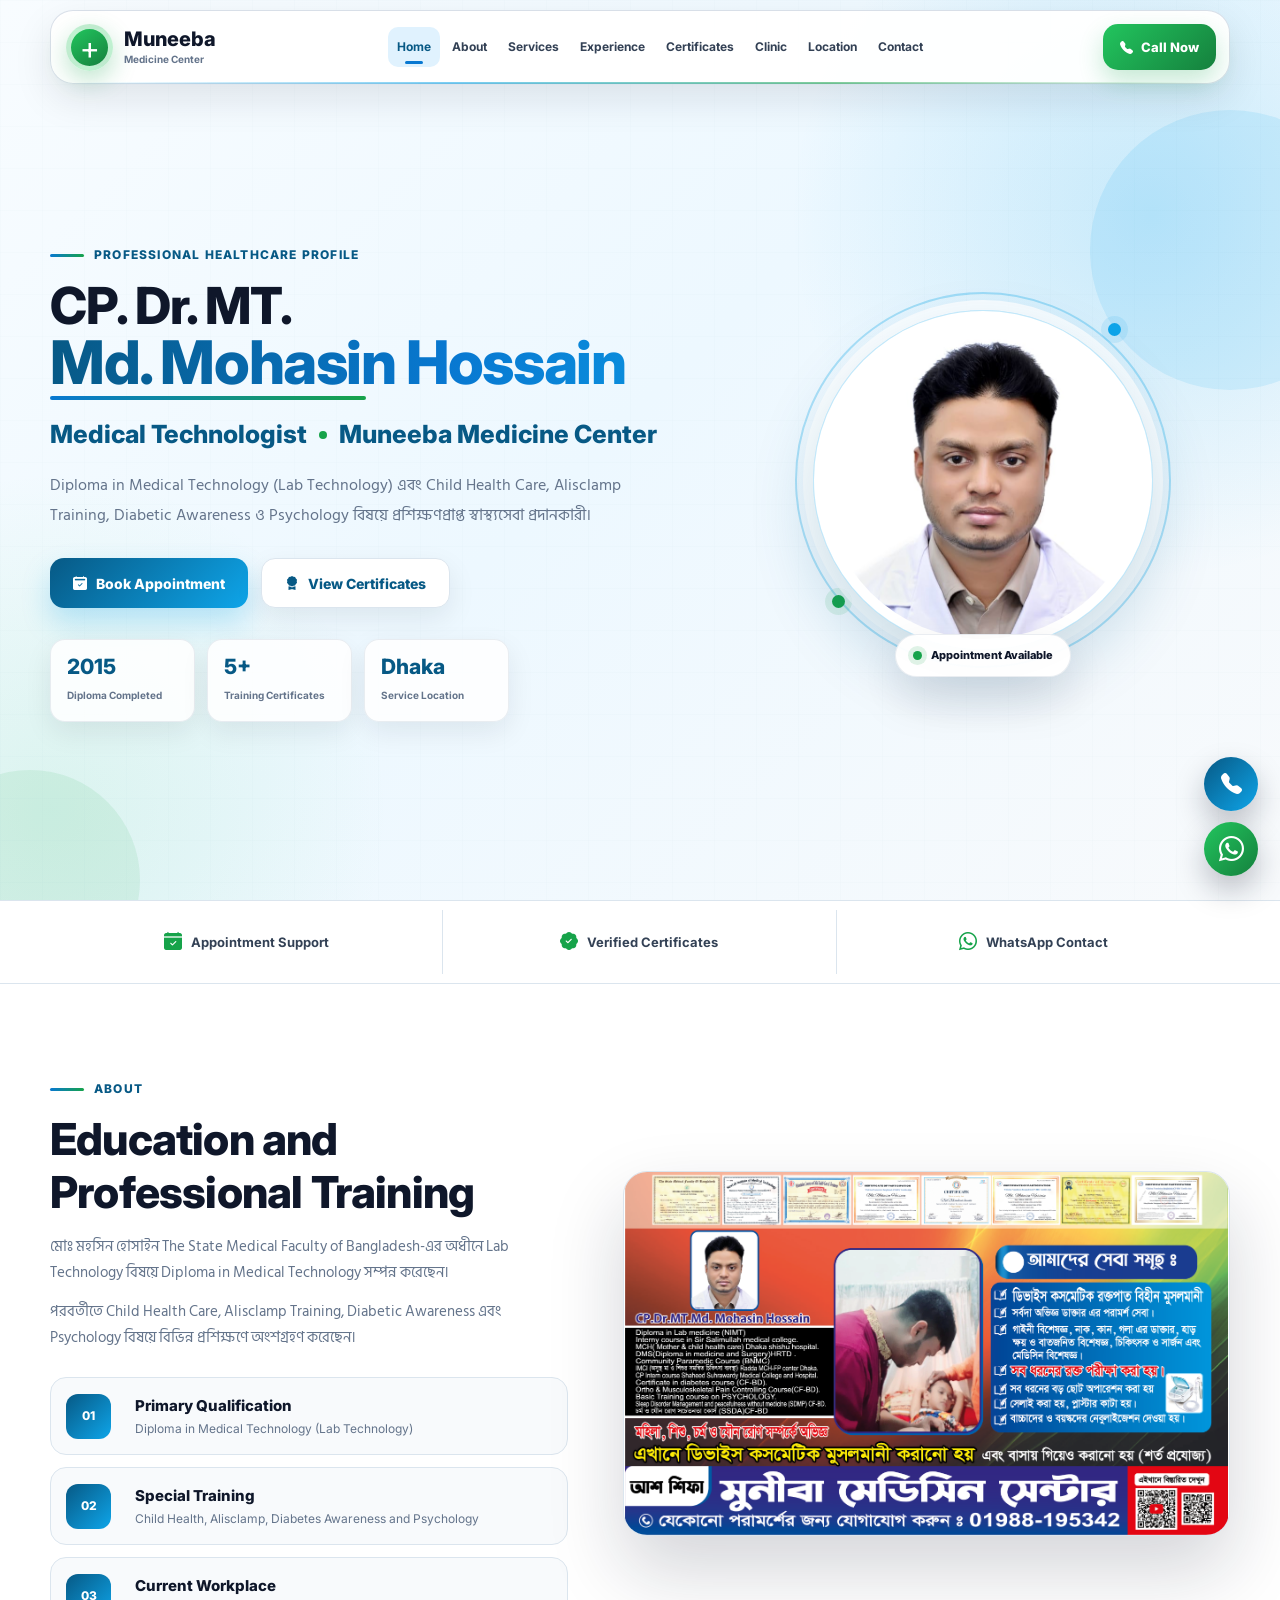
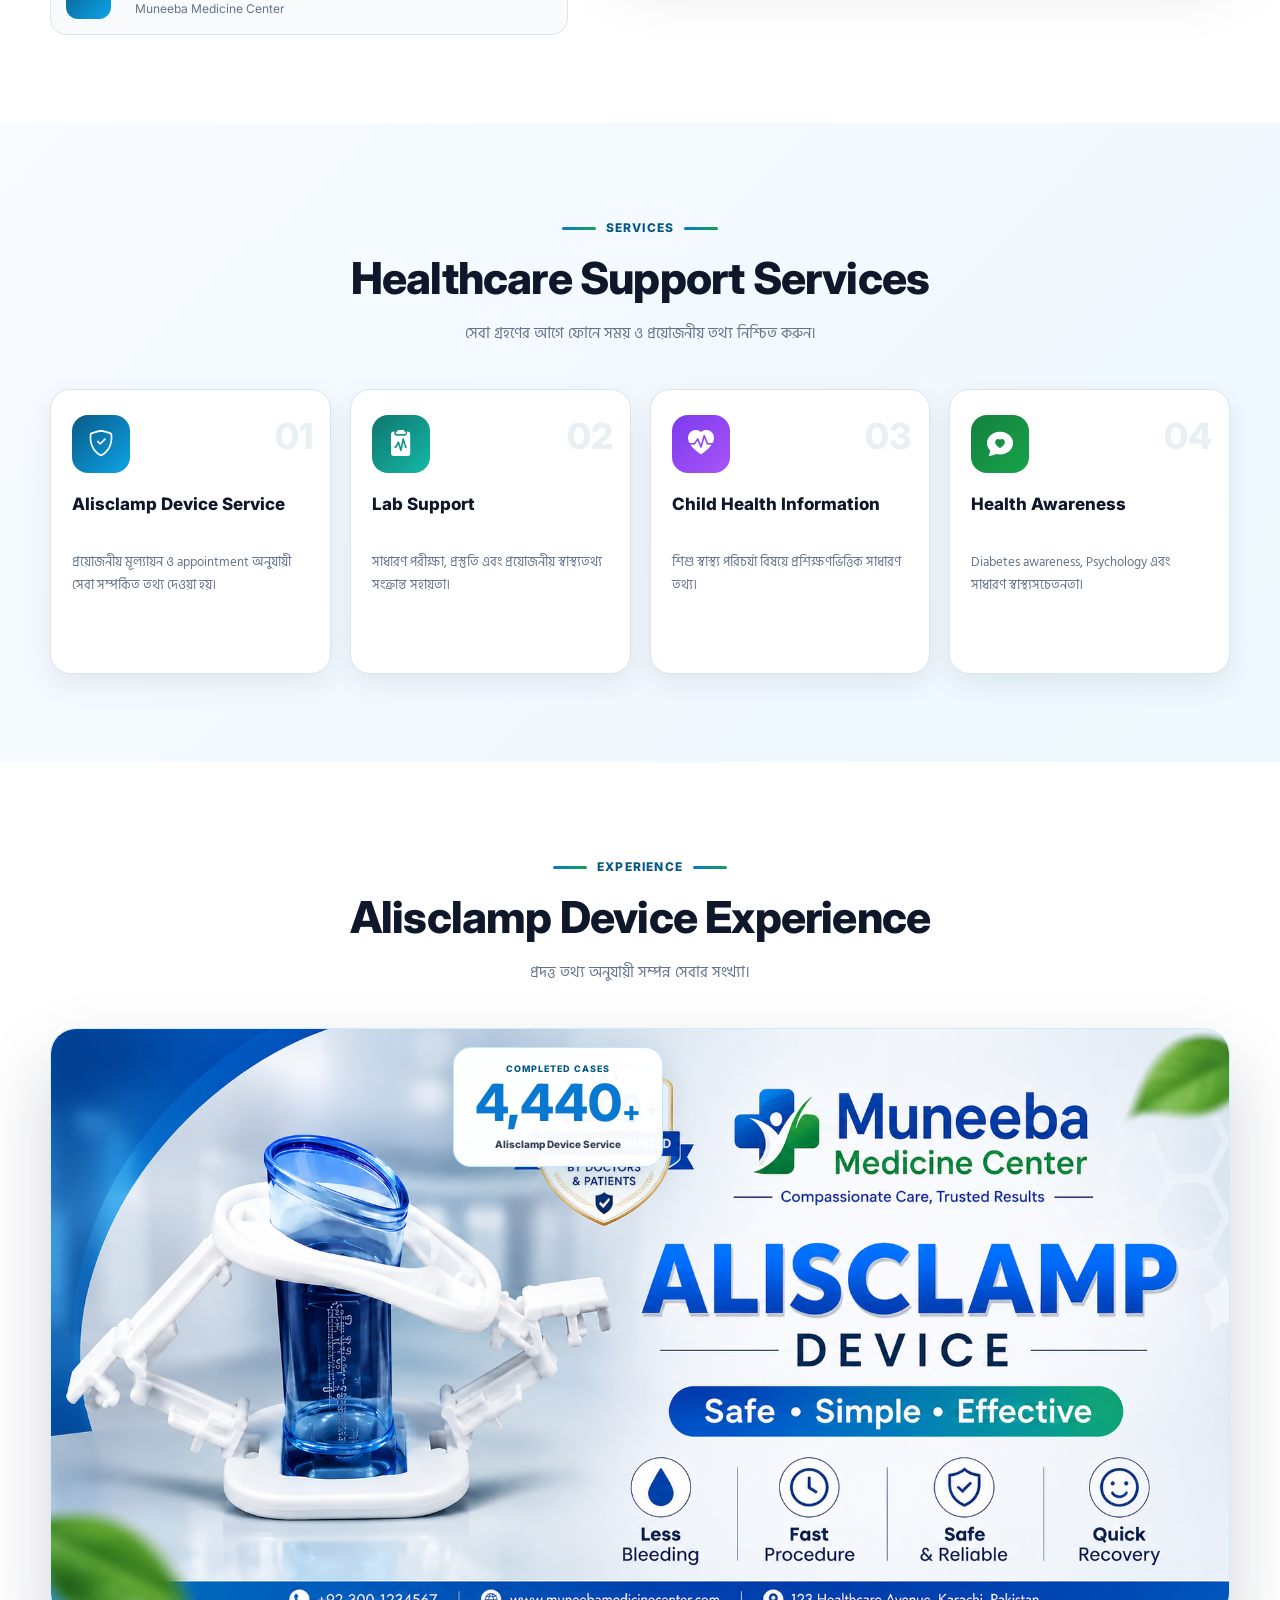
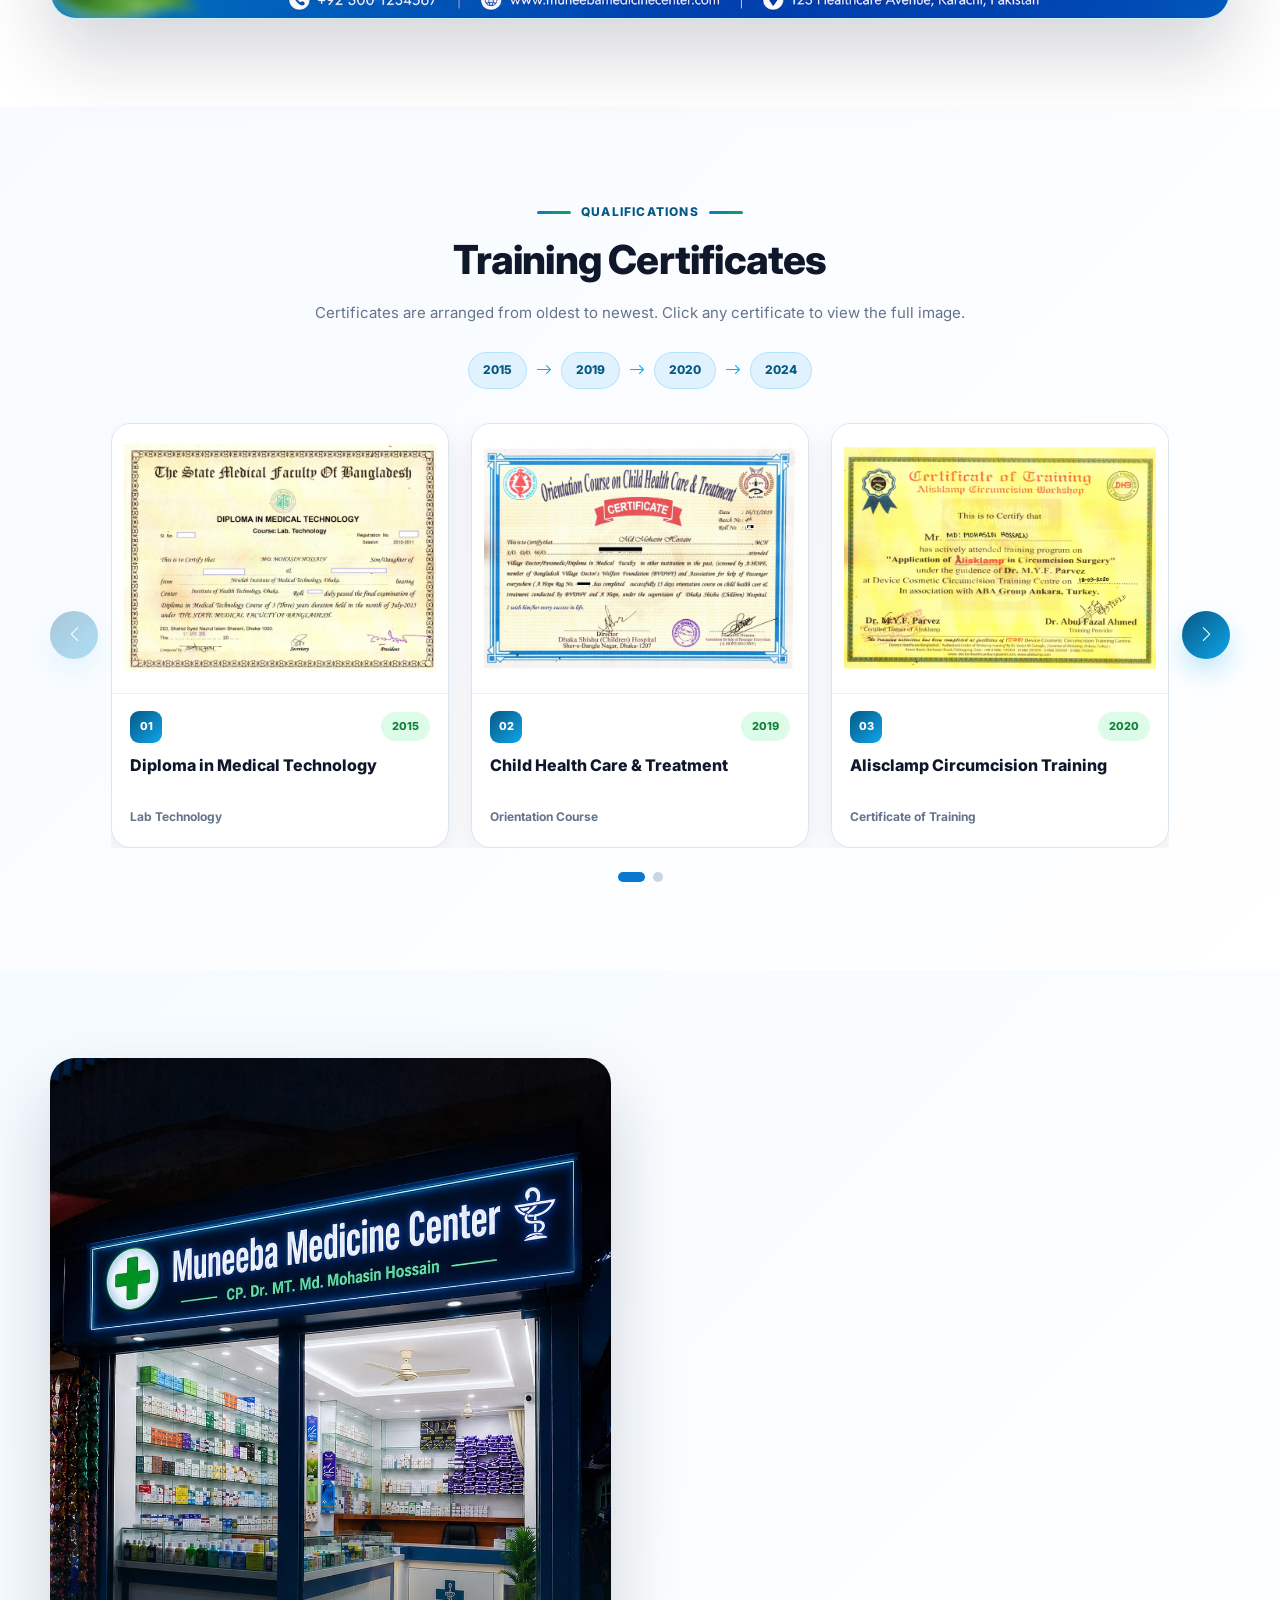
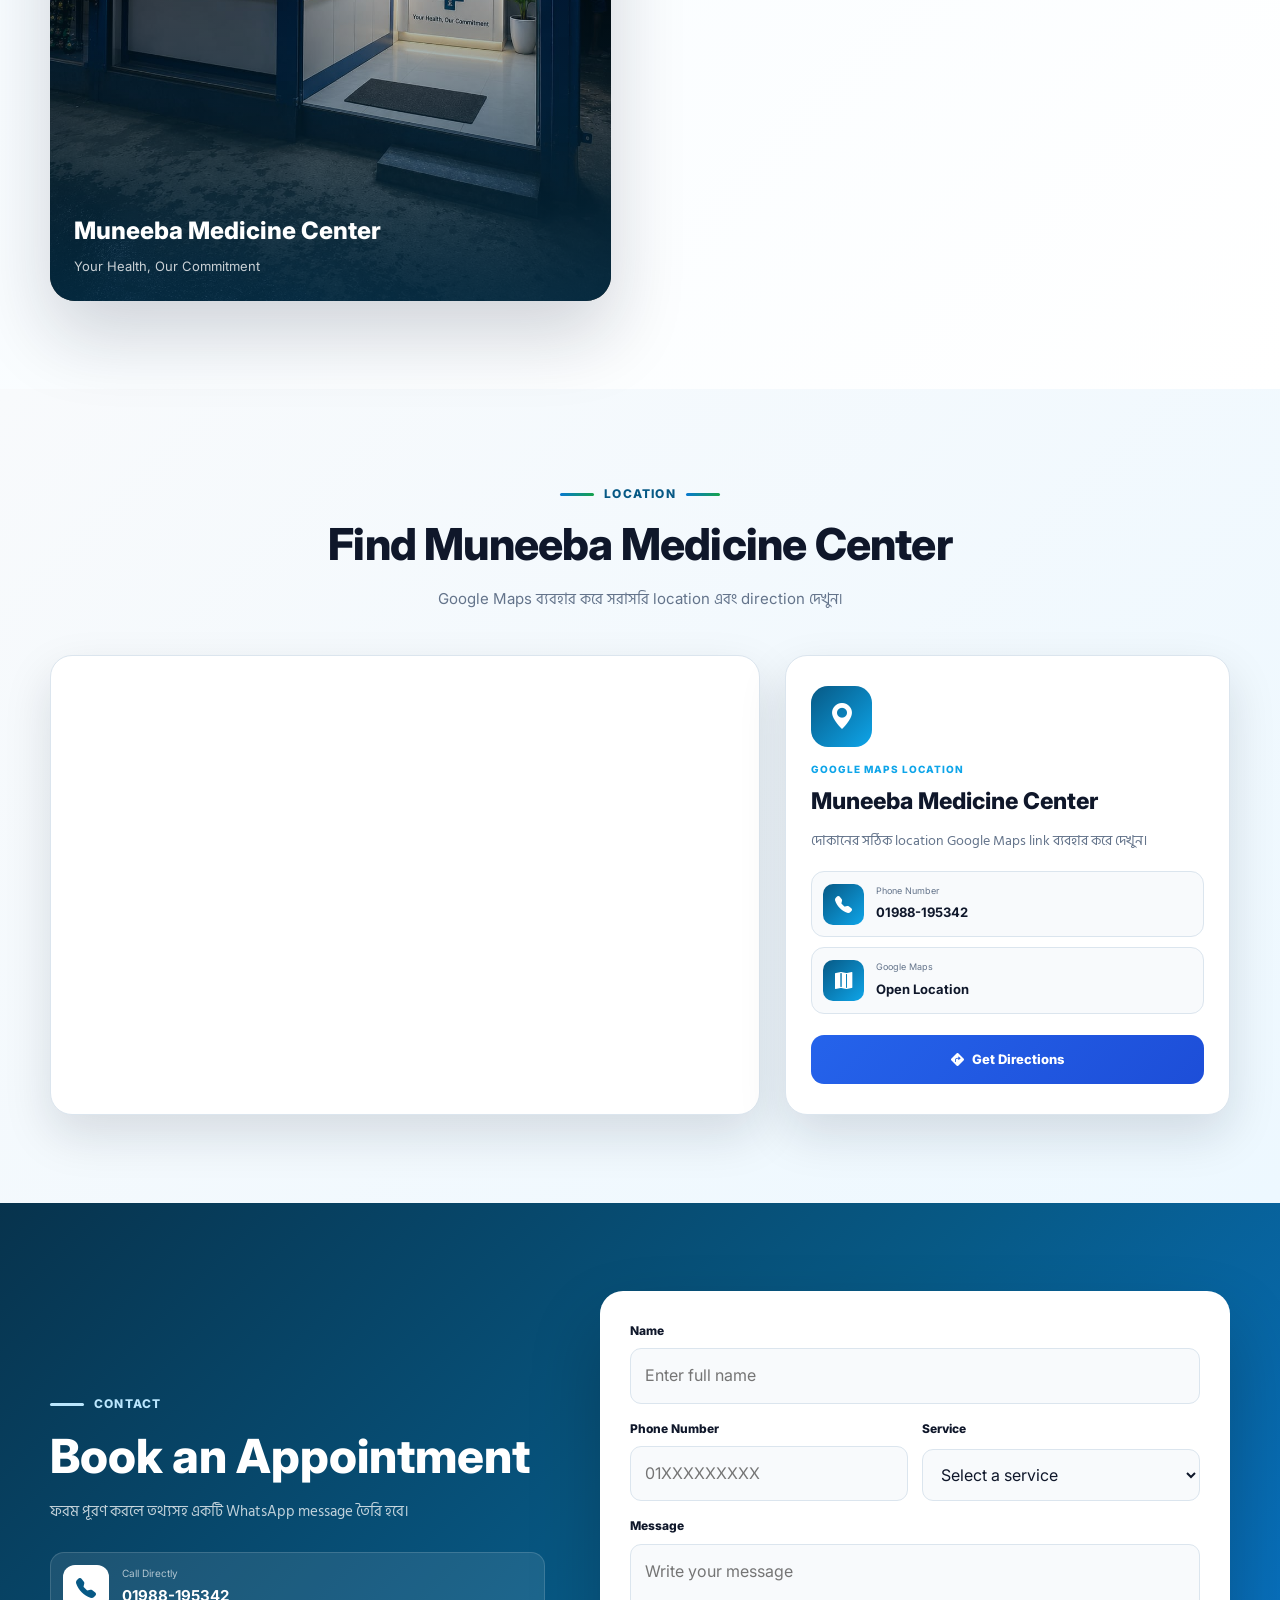
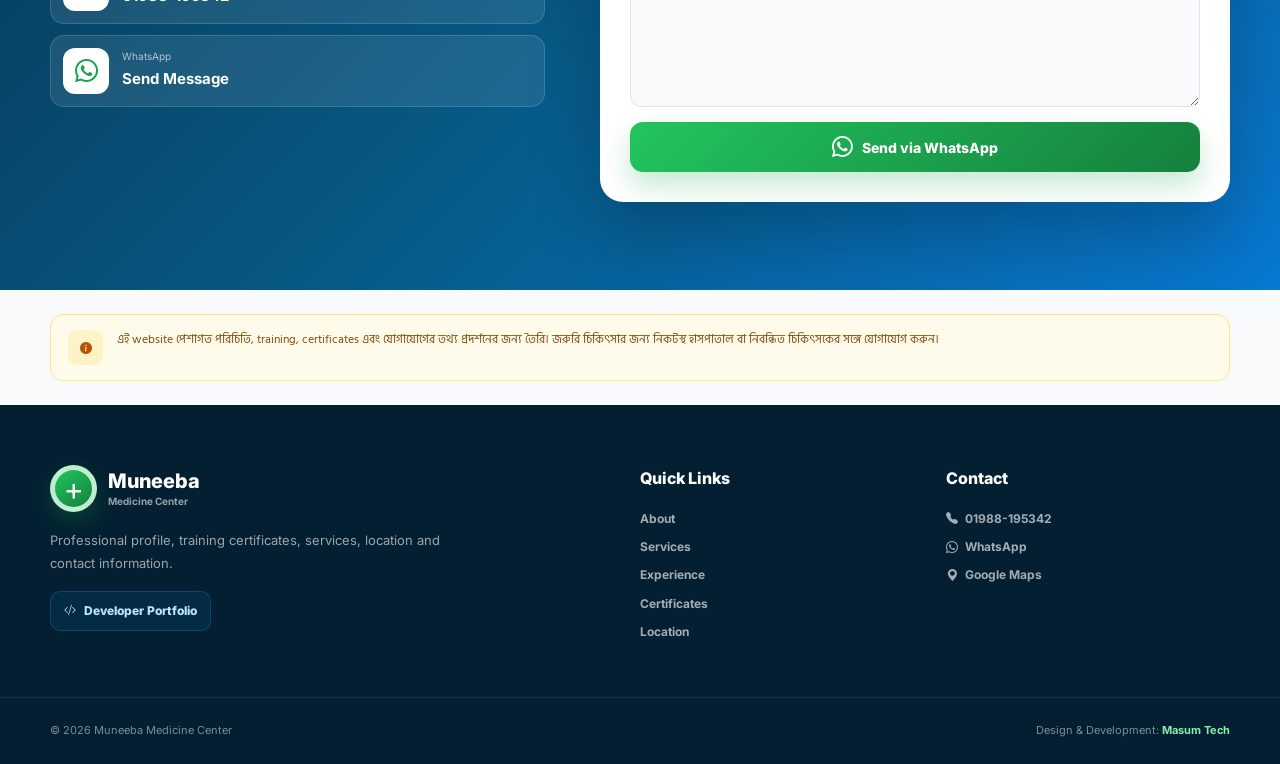
==== index.html @ 4ee2e6af "Launch Muneeba Medicine Center website" ====
<!DOCTYPE html>
<html lang="bn">

<head>
    <meta charset="UTF-8">

    <meta name="viewport"
          content="width=device-width, initial-scale=1.0">

    <meta name="theme-color"
          content="#ffffff">

    <meta name="robots"
          content="index, follow">

    <title>
        Muneeba Medicine Center | Md. Mohasin Hossain
    </title>

    <meta name="description"
          content="Muneeba Medicine Center এবং Md. Mohasin Hossain-এর professional portfolio, qualifications, certificates, services, location and contact information.">

    <meta name="keywords"
          content="Muneeba Medicine Center, Md Mohasin Hossain, Medical Technologist, Alisclamp Device, Dhaka">

    <meta name="author"
          content="Muneeba Medicine Center">

    <meta property="og:type"
          content="website">

    <meta property="og:title"
          content="Muneeba Medicine Center">

    <meta property="og:description"
          content="Professional portfolio, qualifications, services and contact information.">

    <meta property="og:image"
          content="photo/doctor-photo.jpg">

    <link rel="preconnect"
          href="https://fonts.googleapis.com">

    <link rel="preconnect"
          href="https://fonts.gstatic.com"
          crossorigin>

    <link href="https://fonts.googleapis.com/css2?family=Hind+Siliguri:wght@400;500;600;700;800&family=Inter:wght@400;500;600;700;800&display=swap"
          rel="stylesheet">

    <link rel="stylesheet"
          href="https://cdn.jsdelivr.net/npm/bootstrap-icons@1.11.3/font/bootstrap-icons.min.css">

    <link rel="stylesheet"
          href="style.css">
</head>

<body>

    <header class="site-header"
            id="siteHeader">

        <div class="container">

            <div class="navbar">

                <a href="#home"
                   class="brand">

                    <span class="brand-icon">+</span>

                    <span class="brand-text">
                        <strong>Muneeba</strong>
                        <small>Medicine Center</small>
                    </span>

                </a>


                <nav class="nav-menu"
                     id="navMenu">

                    <a href="#home"
                       class="nav-link active">
                        Home
                    </a>

                    <a href="#about"
                       class="nav-link">
                        About
                    </a>

                    <a href="#services"
                       class="nav-link">
                        Services
                    </a>

                    <a href="#experience"
                       class="nav-link">
                        Experience
                    </a>

                    <a href="#certificates"
                       class="nav-link">
                        Certificates
                    </a>

                    <a href="#clinic"
                       class="nav-link">
                        Clinic
                    </a>

                    <a href="#location"
                       class="nav-link">
                        Location
                    </a>

                    <a href="#contact"
                       class="nav-link">
                        Contact
                    </a>

                </nav>


                <div class="nav-actions">

                    <a href="tel:+8801988195342"
                       class="header-call">

                        <i class="bi bi-telephone-fill"></i>

                        <span>Call Now</span>

                    </a>


                    <button type="button"
                            class="menu-button"
                            id="menuButton"
                            aria-label="Open menu"
                            aria-expanded="false">

                        <span></span>
                        <span></span>
                        <span></span>

                    </button>

                </div>

            </div>

        </div>

    </header>


    <main>

        <!-- Hero -->
        <section class="hero-section"
                 id="home">

            <div class="hero-shape hero-shape-one"></div>
            <div class="hero-shape hero-shape-two"></div>

            <div class="container hero-container">

                <div class="hero-content">

                    <div class="eyebrow hero-eyebrow">

                        <span></span>

                        Professional Healthcare Profile

                    </div>


                    <h1 class="hero-title">

                        <span class="title-prefix">
                            CP. Dr. MT.
                        </span>

                        <span class="title-name">
                            Md. Mohasin Hossain
                        </span>

                    </h1>


                    <h2 class="hero-role">

                        Medical Technologist

                        <span></span>

                        Muneeba Medicine Center

                    </h2>


                    <p class="hero-description">

                        Diploma in Medical Technology (Lab Technology)
                        এবং Child Health Care, Alisclamp Training,
                        Diabetic Awareness ও Psychology বিষয়ে
                        প্রশিক্ষণপ্রাপ্ত স্বাস্থ্যসেবা প্রদানকারী।

                    </p>


                    <div class="hero-actions">

                        <a href="#contact"
                           class="button button-primary">

                            <i class="bi bi-calendar2-check-fill"></i>

                            Book Appointment

                        </a>


                        <a href="#certificates"
                           class="button button-outline">

                            <i class="bi bi-award-fill"></i>

                            View Certificates

                        </a>

                    </div>


                    <div class="hero-stats">

                        <div class="stat-card">
                            <strong>2015</strong>
                            <span>Diploma Completed</span>
                        </div>

                        <div class="stat-card">
                            <strong>5+</strong>
                            <span>Training Certificates</span>
                        </div>

                        <div class="stat-card">
                            <strong>Dhaka</strong>
                            <span>Service Location</span>
                        </div>

                    </div>

                </div>


                <div class="doctor-visual">

                    <div class="doctor-ring ring-one"></div>
                    <div class="doctor-ring ring-two"></div>

                    <div class="doctor-image">

                        <img src="photo/doctor-photo.jpg"
                             alt="Md. Mohasin Hossain">

                    </div>


                    <div class="availability">

                        <span></span>

                        Appointment Available

                    </div>

                </div>

            </div>

        </section>


        <!-- Trust Strip -->
        <section class="trust-strip">

            <div class="container trust-grid">

                <div>
                    <i class="bi bi-calendar-check-fill"></i>
                    Appointment Support
                </div>

                <div>
                    <i class="bi bi-patch-check-fill"></i>
                    Verified Certificates
                </div>

                <div>
                    <i class="bi bi-whatsapp"></i>
                    WhatsApp Contact
                </div>

            </div>

        </section>


        <!-- About -->
        <section class="section"
                 id="about">

            <div class="container about-grid">

                <div class="about-content reveal">

                    <div class="eyebrow">
                        <span></span>
                        About
                    </div>


                    <h2 class="section-title">
                        Education and Professional Training
                    </h2>


                    <p>

                        মোঃ মহসিন হোসাইন The State Medical Faculty
                        of Bangladesh-এর অধীনে Lab Technology বিষয়ে
                        Diploma in Medical Technology সম্পন্ন করেছেন।

                    </p>


                    <p>

                        পরবর্তীতে Child Health Care, Alisclamp Training,
                        Diabetic Awareness এবং Psychology বিষয়ে
                        বিভিন্ন প্রশিক্ষণে অংশগ্রহণ করেছেন।

                    </p>


                    <div class="profile-list">

                        <article class="profile-item">

                            <span>01</span>

                            <div>
                                <h3>Primary Qualification</h3>
                                <p>
                                    Diploma in Medical Technology
                                    (Lab Technology)
                                </p>
                            </div>

                        </article>


                        <article class="profile-item">

                            <span>02</span>

                            <div>
                                <h3>Special Training</h3>
                                <p>
                                    Child Health, Alisclamp,
                                    Diabetes Awareness and Psychology
                                </p>
                            </div>

                        </article>


                        <article class="profile-item">

                            <span>03</span>

                            <div>
                                <h3>Current Workplace</h3>
                                <p>Muneeba Medicine Center</p>
                            </div>

                        </article>

                    </div>

                </div>


                <div class="about-banner reveal">

                    <img src="photo/clinic-banner.jpg"
                         alt="Muneeba Medicine Center service banner">

                </div>

            </div>

        </section>


        <!-- Services -->
        <section class="section services-section"
                 id="services">

            <div class="container">

                <div class="section-heading reveal">

                    <div class="eyebrow centered">
                        <span></span>
                        Services
                        <span></span>
                    </div>

                    <h2 class="section-title">
                        Healthcare Support Services
                    </h2>

                    <p>
                        সেবা গ্রহণের আগে ফোনে সময় ও প্রয়োজনীয়
                        তথ্য নিশ্চিত করুন।
                    </p>

                </div>


                <div class="services-grid">

                    <article class="service-card reveal">

                        <span class="service-index">01</span>

                        <div class="service-icon">
                            <i class="bi bi-shield-check"></i>
                        </div>

                        <h3>Alisclamp Device Service</h3>

                        <p>
                            প্রয়োজনীয় মূল্যায়ন ও appointment
                            অনুযায়ী সেবা সম্পর্কিত তথ্য দেওয়া হয়।
                        </p>

                    </article>


                    <article class="service-card reveal">

                        <span class="service-index">02</span>

                        <div class="service-icon">
                            <i class="bi bi-clipboard2-pulse-fill"></i>
                        </div>

                        <h3>Lab Support</h3>

                        <p>
                            সাধারণ পরীক্ষা, প্রস্তুতি এবং
                            প্রয়োজনীয় স্বাস্থ্যতথ্য সংক্রান্ত সহায়তা।
                        </p>

                    </article>


                    <article class="service-card reveal">

                        <span class="service-index">03</span>

                        <div class="service-icon">
                            <i class="bi bi-heart-pulse-fill"></i>
                        </div>

                        <h3>Child Health Information</h3>

                        <p>
                            শিশু স্বাস্থ্য পরিচর্যা বিষয়ে
                            প্রশিক্ষণভিত্তিক সাধারণ তথ্য।
                        </p>

                    </article>


                    <article class="service-card reveal">

                        <span class="service-index">04</span>

                        <div class="service-icon">
                            <i class="bi bi-chat-heart-fill"></i>
                        </div>

                        <h3>Health Awareness</h3>

                        <p>
                            Diabetes awareness, Psychology এবং
                            সাধারণ স্বাস্থ্যসচেতনতা।
                        </p>

                    </article>

                </div>

            </div>

        </section>


        <!-- Experience -->
        <section class="section"
                 id="experience">

            <div class="container">

                <div class="section-heading reveal">

                    <div class="eyebrow centered">
                        <span></span>
                        Experience
                        <span></span>
                    </div>

                    <h2 class="section-title">
                        Alisclamp Device Experience
                    </h2>

                    <p>
                        প্রদত্ত তথ্য অনুযায়ী সম্পন্ন সেবার সংখ্যা।
                    </p>

                </div>


                <div class="experience-banner reveal">

                    <img src="photo/Alisclamp.png"
                         alt="Alisclamp Device information">


                    <div class="counter-badge">

                        <small>COMPLETED CASES</small>

                        <div class="counter-line">

                            <strong id="animatedCounter"
                                    data-target="4500">
                                0
                            </strong>

                            <span>+</span>

                        </div>

                        <p>Alisclamp Device Service</p>

                    </div>

                </div>

            </div>

        </section>


        <!-- Certificates -->
        <section class="section certificates-section"
                 id="certificates">

            <div class="container">

                <div class="section-heading compact-heading reveal">

                    <div class="eyebrow centered">
                        <span></span>
                        Qualifications
                        <span></span>
                    </div>

                    <h2 class="section-title">
                        Training Certificates
                    </h2>

                    <p>
                        Certificates are arranged from oldest to newest.
                        Click any certificate to view the full image.
                    </p>

                </div>


                <div class="year-timeline reveal">

                    <span>2015</span>
                    <i class="bi bi-arrow-right"></i>

                    <span>2019</span>
                    <i class="bi bi-arrow-right"></i>

                    <span>2020</span>
                    <i class="bi bi-arrow-right"></i>

                    <span>2024</span>

                </div>


                <div class="certificate-slider reveal">

                    <button type="button"
                            class="slider-arrow"
                            id="previousCertificate"
                            aria-label="Previous certificates">

                        <i class="bi bi-chevron-left"></i>

                    </button>


                    <div class="certificate-viewport"
                         id="certificateViewport">

                        <div class="certificate-track">

                            <!-- 2015 -->
                            <article class="certificate-slide">

                                <button type="button"
                                        class="certificate-card"
                                        data-image="photo/diploma-medical-technology.jpg"
                                        data-title="Diploma in Medical Technology — 2015">

                                    <div class="certificate-image">

                                        <img src="photo/diploma-medical-technology.jpg"
                                             alt="Diploma in Medical Technology 2015">

                                    </div>


                                    <div class="certificate-content">

                                        <div class="certificate-top">

                                            <span class="certificate-number">
                                                01
                                            </span>

                                            <span class="certificate-year">
                                                2015
                                            </span>

                                        </div>

                                        <h3>
                                            Diploma in Medical Technology
                                        </h3>

                                        <p>Lab Technology</p>

                                    </div>

                                </button>

                            </article>


                            <!-- 2019 -->
                            <article class="certificate-slide">

                                <button type="button"
                                        class="certificate-card"
                                        data-image="photo/child-health-orientation.jpg"
                                        data-title="Child Health Care & Treatment — 2019">

                                    <div class="certificate-image">

                                        <img src="photo/child-health-orientation.jpg"
                                             alt="Child Health Care Certificate 2019">

                                    </div>


                                    <div class="certificate-content">

                                        <div class="certificate-top">

                                            <span class="certificate-number">
                                                02
                                            </span>

                                            <span class="certificate-year">
                                                2019
                                            </span>

                                        </div>

                                        <h3>
                                            Child Health Care & Treatment
                                        </h3>

                                        <p>Orientation Course</p>

                                    </div>

                                </button>

                            </article>


                            <!-- 2020 -->
                            <article class="certificate-slide">

                                <button type="button"
                                        class="certificate-card"
                                        data-image="photo/alisklamp-training.jpg"
                                        data-title="Alisclamp Circumcision Training — 2020">

                                    <div class="certificate-image">

                                        <img src="photo/alisklamp-training.jpg"
                                             alt="Alisclamp Training Certificate 2020">

                                    </div>


                                    <div class="certificate-content">

                                        <div class="certificate-top">

                                            <span class="certificate-number">
                                                03
                                            </span>

                                            <span class="certificate-year">
                                                2020
                                            </span>

                                        </div>

                                        <h3>
                                            Alisclamp Circumcision Training
                                        </h3>

                                        <p>Certificate of Training</p>

                                    </div>

                                </button>

                            </article>


                            <!-- 2024 Diabetes -->
                            <article class="certificate-slide">

                                <button type="button"
                                        class="certificate-card"
                                        data-image="photo/diabetic-awareness.jpg"
                                        data-title="Diabetic Awareness Course — 2024">

                                    <div class="certificate-image">

                                        <img src="photo/diabetic-awareness.jpg"
                                             alt="Diabetic Awareness Course 2024">

                                    </div>


                                    <div class="certificate-content">

                                        <div class="certificate-top">

                                            <span class="certificate-number">
                                                04
                                            </span>

                                            <span class="certificate-year">
                                                2024
                                            </span>

                                        </div>

                                        <h3>
                                            Diabetic Awareness Course
                                        </h3>

                                        <p>Awareness Training</p>

                                    </div>

                                </button>

                            </article>


                            <!-- 2024 Psychology -->
                            <article class="certificate-slide">

                                <button type="button"
                                        class="certificate-card"
                                        data-image="photo/psychology-training.jpg"
                                        data-title="Psychology Training — 2024">

                                    <div class="certificate-image">

                                        <img src="photo/psychology-training.jpg"
                                             alt="Psychology Training Certificate 2024">

                                    </div>


                                    <div class="certificate-content">

                                        <div class="certificate-top">

                                            <span class="certificate-number">
                                                05
                                            </span>

                                            <span class="certificate-year">
                                                2024
                                            </span>

                                        </div>

                                        <h3>
                                            Psychology Training
                                        </h3>

                                        <p>One Month Online Training</p>

                                    </div>

                                </button>

                            </article>

                        </div>

                    </div>


                    <button type="button"
                            class="slider-arrow"
                            id="nextCertificate"
                            aria-label="Next certificates">

                        <i class="bi bi-chevron-right"></i>

                    </button>

                </div>


                <div class="slider-dots"
                     id="sliderDots">
                </div>

            </div>

        </section>


        <!-- Clinic -->
        <section class="section clinic-section"
                 id="clinic">

            <div class="container clinic-grid">

                <div class="clinic-photo reveal">

                    <img src="photo/Pharmacy.jpeg"
                         alt="Muneeba Medicine Center">


                    <div class="clinic-photo-caption">

                        <strong>Muneeba Medicine Center</strong>

                        <span>Your Health, Our Commitment</span>

                    </div>

                </div>


                <div class="clinic-content reveal">

                    <div class="eyebrow">
                        <span></span>
                        Our Clinic
                    </div>

                    <h2 class="section-title">
                        Clean and Professional Environment
                    </h2>

                    <p>
                        Muneeba Medicine Center-এ প্রয়োজনীয়
                        স্বাস্থ্য সহায়তা, appointment এবং যোগাযোগের
                        সুবিধা রয়েছে।
                    </p>


                    <div class="clinic-features">

                        <div>
                            <i class="bi bi-check-circle-fill"></i>
                            Clean Environment
                        </div>

                        <div>
                            <i class="bi bi-check-circle-fill"></i>
                            Appointment Support
                        </div>

                        <div>
                            <i class="bi bi-check-circle-fill"></i>
                            Phone Contact
                        </div>

                        <div>
                            <i class="bi bi-check-circle-fill"></i>
                            WhatsApp Support
                        </div>

                    </div>


                    <a href="#location"
                       class="button button-primary">

                        <i class="bi bi-geo-alt-fill"></i>

                        View Location

                    </a>

                </div>

            </div>

        </section>


        <!-- Location -->
        <section class="section location-section"
                 id="location">

            <div class="container">

                <div class="section-heading reveal">

                    <div class="eyebrow centered">
                        <span></span>
                        Location
                        <span></span>
                    </div>

                    <h2 class="section-title">
                        Find Muneeba Medicine Center
                    </h2>

                    <p>
                        Google Maps ব্যবহার করে সরাসরি
                        location এবং direction দেখুন।
                    </p>

                </div>


                <div class="location-grid">

                    <div class="map-frame reveal">

                        <iframe
                            src="https://www.google.com/maps?q=Muneeba%20Medicine%20Center%20Dhaka&output=embed"
                            loading="lazy"
                            allowfullscreen
                            referrerpolicy="no-referrer-when-downgrade"
                            title="Muneeba Medicine Center location">
                        </iframe>

                    </div>


                    <div class="location-card reveal">

                        <div class="location-icon">
                            <i class="bi bi-geo-alt-fill"></i>
                        </div>

                        <small>GOOGLE MAPS LOCATION</small>

                        <h3>Muneeba Medicine Center</h3>

                        <p>
                            দোকানের সঠিক location Google Maps link
                            ব্যবহার করে দেখুন।
                        </p>


                        <a href="tel:+8801988195342"
                           class="location-link">

                            <i class="bi bi-telephone-fill"></i>

                            <span>
                                <small>Phone Number</small>
                                <strong>01988-195342</strong>
                            </span>

                        </a>


                        <a href="https://maps.app.goo.gl/pZtYQncX11Awmu5RA"
                           target="_blank"
                           rel="noopener noreferrer"
                           class="location-link">

                            <i class="bi bi-map-fill"></i>

                            <span>
                                <small>Google Maps</small>
                                <strong>Open Location</strong>
                            </span>

                        </a>


                        <a href="https://maps.app.goo.gl/pZtYQncX11Awmu5RA"
                           target="_blank"
                           rel="noopener noreferrer"
                           class="map-direction-button">

                            <i class="bi bi-sign-turn-right-fill"></i>

                            Get Directions

                        </a>

                    </div>

                </div>

            </div>

        </section>


        <!-- Contact -->
        <section class="section contact-section"
                 id="contact">

            <div class="container contact-grid">

                <div class="contact-content reveal">

                    <div class="eyebrow light-eyebrow">
                        <span></span>
                        Contact
                    </div>

                    <h2>
                        Book an Appointment
                    </h2>

                    <p>
                        ফরম পূরণ করলে তথ্যসহ একটি WhatsApp
                        message তৈরি হবে।
                    </p>


                    <div class="direct-contact">

                        <a href="tel:+8801988195342">

                            <i class="bi bi-telephone-fill"></i>

                            <span>
                                <small>Call Directly</small>
                                <strong>01988-195342</strong>
                            </span>

                        </a>


                        <a href="https://wa.me/8801988195342"
                           target="_blank"
                           rel="noopener noreferrer">

                            <i class="bi bi-whatsapp"></i>

                            <span>
                                <small>WhatsApp</small>
                                <strong>Send Message</strong>
                            </span>

                        </a>

                    </div>

                </div>


                <form class="appointment-form reveal"
                      id="appointmentForm">

                    <div class="form-group">

                        <label for="patientName">
                            Name
                        </label>

                        <input type="text"
                               id="patientName"
                               placeholder="Enter full name"
                               autocomplete="name"
                               required>

                    </div>


                    <div class="form-row">

                        <div class="form-group">

                            <label for="patientPhone">
                                Phone Number
                            </label>

                            <input type="tel"
                                   id="patientPhone"
                                   placeholder="01XXXXXXXXX"
                                   autocomplete="tel"
                                   required>

                        </div>


                        <div class="form-group">

                            <label for="serviceName">
                                Service
                            </label>

                            <select id="serviceName"
                                    required>

                                <option value="">
                                    Select a service
                                </option>

                                <option value="Alisclamp Device Service">
                                    Alisclamp Device Service
                                </option>

                                <option value="Lab Support">
                                    Lab Support
                                </option>

                                <option value="Child Health Information">
                                    Child Health Information
                                </option>

                                <option value="General Information">
                                    General Information
                                </option>

                            </select>

                        </div>

                    </div>


                    <div class="form-group">

                        <label for="patientMessage">
                            Message
                        </label>

                        <textarea id="patientMessage"
                                  rows="5"
                                  placeholder="Write your message"></textarea>

                    </div>


                    <button type="submit"
                            class="whatsapp-submit">

                        <i class="bi bi-whatsapp"></i>

                        Send via WhatsApp

                    </button>


                    <div class="form-status"
                         id="formStatus">
                    </div>

                </form>

            </div>

        </section>


        <!-- Notice -->
        <section class="notice-section">

            <div class="container">

                <div class="notice-card reveal">

                    <i class="bi bi-info-circle-fill"></i>

                    <p>
                        এই website পেশাগত পরিচিতি, training,
                        certificates এবং যোগাযোগের তথ্য প্রদর্শনের
                        জন্য তৈরি। জরুরি চিকিৎসার জন্য নিকটস্থ
                        হাসপাতাল বা নিবন্ধিত চিকিৎসকের সঙ্গে
                        যোগাযোগ করুন।
                    </p>

                </div>

            </div>

        </section>

    </main>


    <footer class="footer">

        <div class="container footer-grid">

            <div class="footer-about">

                <a href="#home"
                   class="brand footer-brand">

                    <span class="brand-icon">+</span>

                    <span class="brand-text">
                        <strong>Muneeba</strong>
                        <small>Medicine Center</small>
                    </span>

                </a>


                <p>
                    Professional profile, training certificates,
                    services, location and contact information.
                </p>


                <a href="https://masum462441.github.io/portfolio/"
                   target="_blank"
                   rel="author noopener noreferrer"
                   class="portfolio-link">

                    <i class="bi bi-code-slash"></i>

                    Developer Portfolio

                </a>

            </div>


            <div class="footer-links">

                <h3>Quick Links</h3>

                <a href="#about">About</a>
                <a href="#services">Services</a>
                <a href="#experience">Experience</a>
                <a href="#certificates">Certificates</a>
                <a href="#location">Location</a>

            </div>


            <div class="footer-links">

                <h3>Contact</h3>

                <a href="tel:+8801988195342">
                    <i class="bi bi-telephone-fill"></i>
                    01988-195342
                </a>

                <a href="https://wa.me/8801988195342"
                   target="_blank"
                   rel="noopener noreferrer">

                    <i class="bi bi-whatsapp"></i>
                    WhatsApp

                </a>

                <a href="https://maps.app.goo.gl/pZtYQncX11Awmu5RA"
                   target="_blank"
                   rel="noopener noreferrer">

                    <i class="bi bi-geo-alt-fill"></i>
                    Google Maps

                </a>

            </div>

        </div>


        <div class="footer-bottom">

            <div class="container footer-bottom-content">

                <p>
                    © <span id="currentYear"></span>
                    Muneeba Medicine Center
                </p>


                <a href="https://masum462441.github.io/portfolio/"
                   target="_blank"
                   rel="author noopener noreferrer">

                    Design & Development:
                    <strong>Masum Tech</strong>

                </a>

            </div>

        </div>

    </footer>


    <!-- Certificate Modal -->
    <div class="certificate-modal"
         id="certificateModal"
         aria-hidden="true">

        <button type="button"
                class="modal-close"
                id="modalClose"
                aria-label="Close certificate">

            <i class="bi bi-x-lg"></i>

        </button>


        <div class="modal-content">

            <img src=""
                 alt=""
                 id="modalImage">

            <h3 id="modalTitle"></h3>

        </div>

    </div>


    <!-- Floating Buttons -->
    <a href="tel:+8801988195342"
       class="floating-button floating-call"
       aria-label="Call">

        <i class="bi bi-telephone-fill"></i>

    </a>


    <a href="https://wa.me/8801988195342"
       target="_blank"
       rel="noopener noreferrer"
       class="floating-button floating-whatsapp"
       aria-label="WhatsApp">

        <i class="bi bi-whatsapp"></i>

    </a>


    <script src="script.js"></script>

</body>

</html>
---- style.css ----
:root {
    --primary: #0878d1;
    --primary-dark: #075985;
    --primary-deep: #07334d;
    --sky: #0ea5e9;
    --green: #16a34a;
    --green-dark: #15803d;
    --white: #ffffff;
    --background: #f8fafc;
    --surface: #f1f5f9;
    --soft-blue: #edf8ff;
    --dark: #0f172a;
    --text: #334155;
    --muted: #64748b;
    --border: #dbe5ee;
    --shadow-sm: 0 10px 28px rgba(15, 23, 42, 0.08);
    --shadow-md: 0 20px 48px rgba(15, 23, 42, 0.13);
    --shadow-lg: 0 34px 75px rgba(15, 23, 42, 0.18);
    --transition: 0.3s ease;
}

* {
    margin: 0;
    padding: 0;
    box-sizing: border-box;
}

html {
    scroll-behavior: smooth;
    scroll-padding-top: 110px;
}

body {
    font-family: "Inter", "Hind Siliguri", sans-serif;
    color: var(--text);
    background: var(--white);
    line-height: 1.7;
    overflow-x: hidden;
}

body.modal-open {
    overflow: hidden;
}

img {
    display: block;
    max-width: 100%;
}

a {
    color: inherit;
    text-decoration: none;
}

button,
input,
textarea,
select {
    font: inherit;
}

button {
    border: 0;
    cursor: pointer;
}

.container {
    width: min(1180px, calc(100% - 40px));
    margin-inline: auto;
}

.section {
    padding: 88px 0;
}

.eyebrow {
    display: inline-flex;
    align-items: center;
    gap: 10px;
    margin-bottom: 13px;
    color: var(--primary-dark);
    font-size: 12px;
    font-weight: 800;
    letter-spacing: 1.2px;
    text-transform: uppercase;
}

.eyebrow span {
    width: 34px;
    height: 3px;
    border-radius: 999px;
    background: linear-gradient(90deg, var(--primary), var(--green));
}

.eyebrow.centered {
    width: 100%;
    justify-content: center;
}

.section-heading {
    width: min(720px, 100%);
    margin: 0 auto 43px;
    text-align: center;
}

.section-title {
    max-width: 760px;
    margin-bottom: 16px;
    color: var(--dark);
    font-size: clamp(31px, 3.6vw, 44px);
    font-weight: 800;
    line-height: 1.2;
    letter-spacing: -0.8px;
}

.section-heading .section-title {
    margin-inline: auto;
}

.section-heading > p {
    color: var(--muted);
    font-size: 15px;
}

.button {
    min-height: 50px;
    display: inline-flex;
    align-items: center;
    justify-content: center;
    gap: 9px;
    padding: 12px 23px;
    border-radius: 14px;
    font-size: 14px;
    font-weight: 800;
    transition: transform var(--transition), box-shadow var(--transition);
}

.button-primary {
    color: var(--white);
    background: linear-gradient(135deg, var(--primary-dark), var(--sky));
    box-shadow: 0 14px 28px rgba(14, 165, 233, 0.25);
}

.button-primary:hover {
    transform: translateY(-3px);
    box-shadow: 0 20px 38px rgba(14, 165, 233, 0.32);
}

.button-outline {
    color: var(--primary-dark);
    background: var(--white);
    border: 1px solid var(--border);
    box-shadow: var(--shadow-sm);
}

.button-outline:hover {
    transform: translateY(-3px);
}

/* Header */

.site-header {
    position: fixed;
    top: 0;
    left: 0;
    z-index: 1000;
    width: 100%;
    padding: 10px 0;
    transition: var(--transition);
}

.site-header.scrolled {
    padding: 6px 0;
    background: rgba(255, 255, 255, 0.83);
    backdrop-filter: blur(18px);
    box-shadow: 0 8px 30px rgba(15, 23, 42, 0.08);
}

.navbar {
    position: relative;
    min-height: 74px;
    display: grid;
    grid-template-columns: auto minmax(0, 1fr) auto;
    align-items: center;
    gap: 20px;
    padding: 9px 13px 9px 15px;
    background: rgba(255, 255, 255, 0.95);
    border: 1px solid rgba(203, 213, 225, 0.75);
    border-radius: 23px;
    box-shadow: 0 15px 38px rgba(15, 23, 42, 0.1);
}

.navbar::after {
    content: "";
    position: absolute;
    left: 25px;
    right: 25px;
    bottom: -1px;
    height: 2px;
    border-radius: 999px;
    background: linear-gradient(
        90deg,
        transparent,
        var(--sky),
        var(--green),
        transparent
    );
    opacity: 0.55;
}

.brand {
    display: inline-flex;
    align-items: center;
    gap: 11px;
    flex-shrink: 0;
}

.brand-icon {
    width: 47px;
    height: 47px;
    display: grid;
    place-items: center;
    color: var(--white);
    background: linear-gradient(145deg, #22c55e, var(--green-dark));
    border: 5px solid rgba(220, 252, 231, 0.85);
    border-radius: 50%;
    font-size: 31px;
    line-height: 1;
    box-shadow: 0 9px 24px rgba(22, 163, 74, 0.28);
}

.brand-text {
    display: flex;
    flex-direction: column;
    line-height: 1.08;
}

.brand-text strong {
    color: var(--dark);
    font-size: 20px;
    font-weight: 800;
}

.brand-text small {
    margin-top: 4px;
    color: var(--muted);
    font-size: 10px;
    font-weight: 700;
}

.nav-menu {
    display: flex;
    align-items: center;
    justify-content: center;
    gap: 3px;
}

.nav-link {
    position: relative;
    padding: 10px 9px;
    color: var(--text);
    border-radius: 10px;
    font-size: 12px;
    font-weight: 700;
    transition: var(--transition);
}

.nav-link:hover {
    color: var(--primary-dark);
    background: var(--soft-blue);
}

.nav-link.active {
    color: var(--primary-dark);
    background: #e0f2fe;
}

.nav-link.active::after {
    content: "";
    position: absolute;
    left: 50%;
    bottom: 3px;
    width: 18px;
    height: 3px;
    border-radius: 999px;
    background: var(--primary);
    transform: translateX(-50%);
}

.nav-actions {
    display: flex;
    align-items: center;
    gap: 9px;
}

.header-call {
    min-height: 46px;
    display: inline-flex;
    align-items: center;
    justify-content: center;
    gap: 8px;
    padding: 10px 17px;
    color: var(--white);
    background: linear-gradient(135deg, #22c55e, var(--green-dark));
    border-radius: 15px;
    font-size: 13px;
    font-weight: 800;
    box-shadow: 0 11px 25px rgba(22, 163, 74, 0.24);
    transition: transform var(--transition);
}

.header-call:hover {
    transform: translateY(-2px);
}

.menu-button {
    width: 45px;
    height: 45px;
    display: none;
    flex-direction: column;
    align-items: center;
    justify-content: center;
    gap: 5px;
    background: var(--surface);
    border-radius: 13px;
}

.menu-button span {
    width: 22px;
    height: 2px;
    background: var(--dark);
    border-radius: 999px;
    transition: var(--transition);
}

.menu-button.active span:nth-child(1) {
    transform: translateY(7px) rotate(45deg);
}

.menu-button.active span:nth-child(2) {
    opacity: 0;
}

.menu-button.active span:nth-child(3) {
    transform: translateY(-7px) rotate(-45deg);
}

/* Hero */

.hero-section {
    position: relative;
    min-height: 100svh;
    display: flex;
    align-items: center;
    overflow: hidden;
    padding: 130px 0 70px;
    background:
        radial-gradient(
            circle at 90% 24%,
            rgba(14, 165, 233, 0.18),
            transparent 27%
        ),
        radial-gradient(
            circle at 4% 90%,
            rgba(34, 197, 94, 0.1),
            transparent 23%
        ),
        linear-gradient(135deg, #f8fcff, #edf8ff 48%, #f8fafc);
}

.hero-section::before {
    content: "";
    position: absolute;
    inset: 0;
    opacity: 0.24;
    background-image:
        linear-gradient(
            rgba(7, 89, 133, 0.045) 1px,
            transparent 1px
        ),
        linear-gradient(
            90deg,
            rgba(7, 89, 133, 0.045) 1px,
            transparent 1px
        );
    background-size: 42px 42px;
}

.hero-shape {
    position: absolute;
    border-radius: 50%;
}

.hero-shape-one {
    top: 110px;
    right: -90px;
    width: 280px;
    height: 280px;
    background: rgba(14, 165, 233, 0.11);
}

.hero-shape-two {
    left: -80px;
    bottom: -90px;
    width: 220px;
    height: 220px;
    background: rgba(22, 163, 74, 0.09);
}

.hero-container {
    position: relative;
    z-index: 2;
    display: grid;
    grid-template-columns: minmax(0, 1.12fr) minmax(340px, 0.88fr);
    align-items: center;
    gap: 58px;
}

.hero-eyebrow {
    opacity: 0;
    animation: revealText 0.6s ease forwards 0.1s;
}

.hero-title {
    max-width: 760px;
    margin-bottom: 16px;
    line-height: 1.04;
}

.title-prefix {
    display: block;
    color: var(--dark);
    font-size: clamp(37px, 4vw, 51px);
    font-weight: 800;
    letter-spacing: -1px;
    opacity: 0;
    transform: translateY(22px);
    animation: revealText 0.75s ease forwards 0.25s;
}

.title-name {
    position: relative;
    display: inline-block;
    color: transparent;
    background: linear-gradient(
        100deg,
        var(--primary-dark),
        var(--primary),
        var(--sky),
        var(--green),
        var(--primary-dark)
    );
    background-size: 280% 100%;
    background-clip: text;
    -webkit-background-clip: text;
    font-size: clamp(42px, 4.7vw, 61px);
    font-weight: 800;
    letter-spacing: -1.4px;
    white-space: nowrap;
    opacity: 0;
    transform: translateY(26px);
    animation:
        revealText 0.8s ease forwards 0.42s,
        nameGradient 7s linear infinite 1.2s;
}

.title-name::after {
    content: "";
    position: absolute;
    left: 0;
    bottom: -6px;
    width: 0;
    height: 4px;
    border-radius: 999px;
    background: linear-gradient(90deg, var(--primary), var(--green));
    animation: nameLine 0.9s ease forwards 0.95s;
}

@keyframes revealText {
    to {
        opacity: 1;
        transform: translateY(0);
    }
}

@keyframes nameGradient {
    to {
        background-position: 280% 50%;
    }
}

@keyframes nameLine {
    to {
        width: 55%;
    }
}

.hero-role {
    display: flex;
    align-items: center;
    flex-wrap: wrap;
    gap: 12px;
    margin-top: 22px;
    margin-bottom: 17px;
    color: var(--primary-dark);
    font-size: clamp(19px, 2vw, 25px);
    font-weight: 800;
    line-height: 1.45;
    opacity: 0;
    animation: revealText 0.7s ease forwards 0.65s;
}

.hero-role span {
    width: 8px;
    height: 8px;
    border-radius: 50%;
    background: var(--green);
}

.hero-description {
    max-width: 680px;
    color: var(--muted);
    font-family: "Hind Siliguri", sans-serif;
    font-size: 16px;
    line-height: 1.9;
    opacity: 0;
    animation: revealText 0.7s ease forwards 0.78s;
}

.hero-actions {
    display: flex;
    flex-wrap: wrap;
    gap: 13px;
    margin-top: 28px;
    opacity: 0;
    animation: revealText 0.7s ease forwards 0.9s;
}

.hero-stats {
    display: flex;
    flex-wrap: wrap;
    gap: 12px;
    margin-top: 31px;
    opacity: 0;
    animation: revealText 0.7s ease forwards 1s;
}

.stat-card {
    min-width: 145px;
    padding: 14px 16px;
    background: rgba(255, 255, 255, 0.86);
    border: 1px solid rgba(148, 163, 184, 0.2);
    border-radius: 15px;
    box-shadow: var(--shadow-sm);
}

.stat-card strong {
    display: block;
    color: var(--primary-dark);
    font-size: 21px;
    font-weight: 800;
    line-height: 1.2;
}

.stat-card span {
    color: var(--muted);
    font-size: 10px;
    font-weight: 700;
}

.doctor-visual {
    position: relative;
    width: min(380px, 100%);
    aspect-ratio: 1;
    justify-self: center;
    opacity: 0;
    transform: translateX(35px);
    animation: doctorReveal 0.9s ease forwards 0.48s;
}

@keyframes doctorReveal {
    to {
        opacity: 1;
        transform: translateX(0);
    }
}

.doctor-image {
    position: absolute;
    inset: 20px;
    z-index: 3;
    overflow: hidden;
    padding: 10px;
    background: var(--white);
    border: 1px solid rgba(14, 165, 233, 0.25);
    border-radius: 50%;
    box-shadow: 0 30px 65px rgba(7, 89, 133, 0.2);
}

.doctor-image img {
    width: 100%;
    height: 100%;
    object-fit: cover;
    object-position: center 15%;
    border-radius: 50%;
}

.doctor-ring {
    position: absolute;
    border-radius: 50%;
}

.ring-one {
    inset: 2px;
    border: 2px solid rgba(14, 165, 233, 0.3);
    animation: ringRotate 15s linear infinite;
}

.ring-one::before,
.ring-one::after {
    content: "";
    position: absolute;
    width: 13px;
    height: 13px;
    border-radius: 50%;
}

.ring-one::before {
    top: 29px;
    right: 48px;
    background: var(--sky);
    box-shadow: 0 0 0 7px rgba(14, 165, 233, 0.11);
}

.ring-one::after {
    left: 35px;
    bottom: 58px;
    background: var(--green);
    box-shadow: 0 0 0 7px rgba(22, 163, 74, 0.11);
}

.ring-two {
    inset: 10px;
    border: 10px solid rgba(255, 255, 255, 0.75);
    box-shadow: inset 0 0 0 2px rgba(14, 165, 233, 0.13);
}

@keyframes ringRotate {
    to {
        transform: rotate(360deg);
    }
}

.availability {
    position: absolute;
    left: 50%;
    bottom: -7px;
    z-index: 5;
    width: max-content;
    max-width: 92%;
    display: flex;
    align-items: center;
    gap: 9px;
    padding: 11px 17px;
    color: var(--dark);
    background: rgba(255, 255, 255, 0.96);
    border: 1px solid rgba(148, 163, 184, 0.2);
    border-radius: 999px;
    box-shadow: var(--shadow-md);
    font-size: 11px;
    font-weight: 800;
    transform: translateX(-50%);
}

.availability span {
    width: 9px;
    height: 9px;
    background: var(--green);
    border-radius: 50%;
    box-shadow: 0 0 0 5px rgba(22, 163, 74, 0.13);
}

/* Trust */

.trust-strip {
    background: var(--white);
    border-top: 1px solid var(--border);
    border-bottom: 1px solid var(--border);
}

.trust-grid {
    min-height: 82px;
    display: grid;
    grid-template-columns: repeat(3, 1fr);
    align-items: center;
}

.trust-grid > div {
    display: flex;
    align-items: center;
    justify-content: center;
    gap: 9px;
    padding: 17px;
    color: var(--text);
    font-size: 13px;
    font-weight: 700;
}

.trust-grid > div:not(:last-child) {
    border-right: 1px solid var(--border);
}

.trust-grid i {
    color: var(--green);
    font-size: 18px;
}

/* About */

.about-grid {
    display: grid;
    grid-template-columns: 0.92fr 1.08fr;
    align-items: center;
    gap: 55px;
}

.about-content > p {
    margin-bottom: 14px;
    color: var(--muted);
    font-family: "Hind Siliguri", sans-serif;
    font-size: 15px;
}

.profile-list {
    display: grid;
    gap: 12px;
    margin-top: 27px;
}

.profile-item {
    display: grid;
    grid-template-columns: 55px 1fr;
    align-items: center;
    gap: 14px;
    padding: 15px;
    background: var(--background);
    border: 1px solid var(--border);
    border-radius: 16px;
    transition: var(--transition);
}

.profile-item:hover {
    background: var(--white);
    border-color: rgba(14, 165, 233, 0.4);
    box-shadow: var(--shadow-sm);
    transform: translateX(5px);
}

.profile-item > span {
    width: 45px;
    height: 45px;
    display: grid;
    place-items: center;
    color: var(--white);
    background: linear-gradient(135deg, var(--primary-dark), var(--sky));
    border-radius: 12px;
    font-size: 12px;
    font-weight: 800;
}

.profile-item h3 {
    color: var(--dark);
    font-size: 15px;
    font-weight: 800;
}

.profile-item p {
    color: var(--muted);
    font-size: 12px;
}

.about-banner {
    width: 100%;
    aspect-ratio: 5 / 3;
    display: flex;
    align-items: center;
    justify-content: center;
    overflow: hidden;
    background: var(--white);
    border: 1px solid var(--border);
    border-radius: 24px;
    box-shadow: var(--shadow-lg);
}

.about-banner img {
    width: 100%;
    height: 100%;
    object-fit: contain;
}

/* Services */

.services-section {
    background: linear-gradient(135deg, #f8fbff, #edf8ff);
}

.services-grid {
    display: grid;
    grid-template-columns: repeat(4, 1fr);
    gap: 19px;
}

.service-card {
    position: relative;
    min-height: 285px;
    overflow: hidden;
    padding: 25px 21px;
    background: var(--white);
    border: 1px solid var(--border);
    border-radius: 20px;
    box-shadow: var(--shadow-sm);
    transition: var(--transition);
}

.service-card:hover {
    border-color: rgba(14, 165, 233, 0.4);
    box-shadow: var(--shadow-md);
    transform: translateY(-7px);
}

.service-index {
    position: absolute;
    top: 16px;
    right: 17px;
    color: rgba(7, 89, 133, 0.09);
    font-size: 36px;
    font-weight: 800;
}

.service-icon {
    width: 58px;
    height: 58px;
    display: grid;
    place-items: center;
    margin-bottom: 20px;
    color: var(--white);
    background: linear-gradient(135deg, var(--primary-dark), var(--sky));
    border-radius: 16px;
    font-size: 26px;
}

.service-card:nth-child(2) .service-icon {
    background: linear-gradient(135deg, #0f766e, #14b8a6);
}

.service-card:nth-child(3) .service-icon {
    background: linear-gradient(135deg, #7c3aed, #a855f7);
}

.service-card:nth-child(4) .service-icon {
    background: linear-gradient(135deg, var(--green-dark), var(--green));
}

.service-card h3 {
    min-height: 49px;
    margin-bottom: 9px;
    color: var(--dark);
    font-size: 17px;
    font-weight: 800;
    line-height: 1.4;
}

.service-card p {
    color: var(--muted);
    font-family: "Hind Siliguri", sans-serif;
    font-size: 13px;
    line-height: 1.8;
}

/* Experience */

.experience-banner {
    position: relative;
    overflow: hidden;
    background: var(--white);
    border: 1px solid rgba(14, 165, 233, 0.2);
    border-radius: 26px;
    box-shadow: var(--shadow-lg);
}

.experience-banner > img {
    width: 100%;
    height: auto;
}

.counter-badge {
    position: absolute;
    top: 18px;
    left: 43%;
    min-width: 205px;
    padding: 13px 21px;
    text-align: center;
    background: rgba(255, 255, 255, 0.97);
    border: 1px solid rgba(14, 165, 233, 0.25);
    border-radius: 18px;
    box-shadow: 0 15px 35px rgba(7, 89, 133, 0.2);
    transform: translateX(-50%);
}

.counter-badge small {
    display: block;
    color: var(--primary-dark);
    font-size: 9px;
    font-weight: 800;
    letter-spacing: 1px;
}

.counter-line {
    display: flex;
    align-items: baseline;
    justify-content: center;
}

.counter-line strong {
    color: var(--primary);
    font-size: clamp(35px, 4vw, 52px);
    font-weight: 800;
    line-height: 1.05;
}

.counter-line span {
    color: var(--primary);
    font-size: 28px;
    font-weight: 800;
}

.counter-badge p {
    color: var(--text);
    font-size: 10px;
    font-weight: 800;
}

/* Certificates */

.certificates-section {
    background: linear-gradient(135deg, #f7fbff, #ffffff);
}

.compact-heading {
    margin-bottom: 27px;
}

.compact-heading .section-title {
    font-size: clamp(30px, 3.2vw, 40px);
}

.year-timeline {
    display: flex;
    align-items: center;
    justify-content: center;
    flex-wrap: wrap;
    gap: 9px;
    margin-bottom: 34px;
}

.year-timeline span {
    padding: 7px 14px;
    color: var(--primary-dark);
    background: #e0f2fe;
    border: 1px solid rgba(14, 165, 233, 0.2);
    border-radius: 999px;
    font-size: 12px;
    font-weight: 800;
}

.year-timeline i {
    color: var(--sky);
}

.certificate-slider {
    display: grid;
    grid-template-columns: 48px minmax(0, 1fr) 48px;
    align-items: center;
    gap: 13px;
}

.certificate-viewport {
    width: 100%;
    overflow-x: auto;
    overflow-y: hidden;
    scroll-behavior: smooth;
    scroll-snap-type: x mandatory;
    scrollbar-width: none;
}

.certificate-viewport::-webkit-scrollbar {
    display: none;
}

.certificate-track {
    width: max-content;
    display: flex;
    align-items: stretch;
    gap: 22px;
}

.certificate-slide {
    flex: 0 0 330px;
    scroll-snap-align: start;
}

.certificate-card {
    width: 100%;
    height: 100%;
    overflow: hidden;
    color: inherit;
    background: var(--white);
    border: 1px solid var(--border);
    border-radius: 20px;
    text-align: left;
    box-shadow: var(--shadow-sm);
    transition: var(--transition);
}

.certificate-card:hover {
    border-color: rgba(14, 165, 233, 0.42);
    box-shadow: var(--shadow-md);
    transform: translateY(-6px);
}

.certificate-image {
    width: 100%;
    height: 270px;
    display: flex;
    align-items: center;
    justify-content: center;
    padding: 12px;
    background: var(--white);
    border-bottom: 1px solid #edf2f7;
}

.certificate-image img {
    width: 100%;
    height: 100%;
    object-fit: contain;
}

.certificate-content {
    padding: 17px 18px 20px;
}

.certificate-top {
    display: flex;
    align-items: center;
    justify-content: space-between;
    margin-bottom: 11px;
}

.certificate-number {
    width: 32px;
    height: 32px;
    display: grid;
    place-items: center;
    color: var(--white);
    background: linear-gradient(135deg, var(--primary-dark), var(--sky));
    border-radius: 9px;
    font-size: 11px;
    font-weight: 800;
}

.certificate-year {
    padding: 5px 11px;
    color: var(--green-dark);
    background: #dcfce7;
    border-radius: 999px;
    font-size: 11px;
    font-weight: 800;
}

.certificate-content h3 {
    min-height: 49px;
    margin-bottom: 4px;
    color: var(--dark);
    font-size: 16px;
    font-weight: 800;
    line-height: 1.4;
}

.certificate-content p {
    color: var(--muted);
    font-size: 12px;
    font-weight: 700;
}

.slider-arrow {
    width: 48px;
    height: 48px;
    display: grid;
    place-items: center;
    color: var(--white);
    background: linear-gradient(135deg, var(--primary-dark), var(--sky));
    border-radius: 50%;
    font-size: 17px;
    box-shadow: 0 13px 27px rgba(14, 165, 233, 0.25);
    transition: var(--transition);
}

.slider-arrow:hover:not(:disabled) {
    transform: scale(1.05);
}

.slider-arrow:disabled {
    cursor: not-allowed;
    opacity: 0.32;
}

.slider-dots {
    display: flex;
    justify-content: center;
    gap: 8px;
    margin-top: 24px;
}

.slider-dot {
    width: 10px;
    height: 10px;
    background: #cbd5e1;
    border-radius: 999px;
    transition: var(--transition);
}

.slider-dot.active {
    width: 27px;
    background: var(--primary);
}

/* Clinic */

.clinic-section {
    background: linear-gradient(135deg, #f5fbff, #ffffff);
}

.clinic-grid {
    display: grid;
    grid-template-columns: 1fr 1fr;
    align-items: center;
    gap: 58px;
}

.clinic-photo {
    position: relative;
    min-height: 510px;
    overflow: hidden;
    border-radius: 25px;
    box-shadow: var(--shadow-lg);
}

.clinic-photo img {
    width: 100%;
    height: 100%;
    min-height: 510px;
    object-fit: cover;
}

.clinic-photo::after {
    content: "";
    position: absolute;
    inset: 0;
    background: linear-gradient(
        to top,
        rgba(3, 45, 70, 0.86),
        transparent 50%
    );
}

.clinic-photo-caption {
    position: absolute;
    left: 24px;
    right: 24px;
    bottom: 22px;
    z-index: 2;
    color: var(--white);
}

.clinic-photo-caption strong {
    display: block;
    font-size: 24px;
    font-weight: 800;
}

.clinic-photo-caption span {
    color: rgba(255, 255, 255, 0.78);
    font-size: 13px;
}

.clinic-content > p {
    color: var(--muted);
    font-family: "Hind Siliguri", sans-serif;
    font-size: 15px;
}

.clinic-features {
    display: grid;
    grid-template-columns: 1fr 1fr;
    gap: 11px;
    margin: 24px 0 30px;
}

.clinic-features > div {
    display: flex;
    align-items: center;
    gap: 9px;
    padding: 12px 13px;
    color: var(--text);
    background: var(--white);
    border: 1px solid var(--border);
    border-radius: 13px;
    box-shadow: var(--shadow-sm);
    font-size: 12px;
    font-weight: 700;
}

.clinic-features i {
    color: var(--green);
    font-size: 17px;
}

/* Location */

.location-section {
    background: linear-gradient(135deg, #f8fafc, #edf8ff);
}

.location-grid {
    display: grid;
    grid-template-columns: 1.23fr 0.77fr;
    gap: 25px;
}

.map-frame {
    min-height: 450px;
    overflow: hidden;
    background: var(--white);
    border: 1px solid var(--border);
    border-radius: 22px;
    box-shadow: var(--shadow-md);
}

.map-frame iframe {
    width: 100%;
    height: 100%;
    min-height: 450px;
    border: 0;
}

.location-card {
    display: flex;
    flex-direction: column;
    justify-content: center;
    padding: 30px 25px;
    background: var(--white);
    border: 1px solid var(--border);
    border-radius: 22px;
    box-shadow: var(--shadow-md);
}

.location-icon {
    width: 61px;
    height: 61px;
    display: grid;
    place-items: center;
    margin-bottom: 14px;
    color: var(--white);
    background: linear-gradient(135deg, var(--primary-dark), var(--sky));
    border-radius: 17px;
    font-size: 26px;
}

.location-card > small {
    color: var(--sky);
    font-size: 10px;
    font-weight: 800;
    letter-spacing: 1px;
}

.location-card h3 {
    margin: 4px 0 8px;
    color: var(--dark);
    font-size: 23px;
    font-weight: 800;
}

.location-card > p {
    margin-bottom: 18px;
    color: var(--muted);
    font-family: "Hind Siliguri", sans-serif;
    font-size: 14px;
}

.location-link {
    display: grid;
    grid-template-columns: 43px 1fr;
    align-items: center;
    gap: 10px;
    margin-bottom: 10px;
    padding: 11px;
    background: var(--background);
    border: 1px solid var(--border);
    border-radius: 13px;
    transition: var(--transition);
}

.location-link:hover {
    background: var(--soft-blue);
    transform: translateX(4px);
}

.location-link > i {
    width: 41px;
    height: 41px;
    display: grid;
    place-items: center;
    color: var(--white);
    background: linear-gradient(135deg, var(--primary-dark), var(--sky));
    border-radius: 10px;
    font-size: 17px;
}

.location-link small {
    display: block;
    color: var(--muted);
    font-size: 9px;
}

.location-link strong {
    color: var(--dark);
    font-size: 13px;
}

.map-direction-button {
    min-height: 49px;
    display: inline-flex;
    align-items: center;
    justify-content: center;
    gap: 8px;
    margin-top: 11px;
    color: var(--white);
    background: linear-gradient(135deg, #2563eb, #1d4ed8);
    border-radius: 13px;
    font-size: 13px;
    font-weight: 800;
    transition: var(--transition);
}

.map-direction-button:hover {
    transform: translateY(-3px);
}

/* Contact */

.contact-section {
    position: relative;
    overflow: hidden;
    color: var(--white);
    background: linear-gradient(
        135deg,
        var(--primary-deep),
        var(--primary-dark),
        var(--primary)
    );
}

.contact-grid {
    position: relative;
    z-index: 2;
    display: grid;
    grid-template-columns: 0.88fr 1.12fr;
    align-items: center;
    gap: 55px;
}

.light-eyebrow {
    color: #bae6fd;
}

.light-eyebrow span {
    background: #bae6fd;
}

.contact-content h2 {
    margin-bottom: 15px;
    color: var(--white);
    font-size: clamp(32px, 3.8vw, 47px);
    font-weight: 800;
    line-height: 1.2;
}

.contact-content > p {
    color: rgba(255, 255, 255, 0.75);
    font-family: "Hind Siliguri", sans-serif;
    font-size: 15px;
}

.direct-contact {
    display: grid;
    gap: 11px;
    margin-top: 27px;
}

.direct-contact > a {
    display: grid;
    grid-template-columns: 48px 1fr;
    align-items: center;
    gap: 11px;
    padding: 12px;
    background: rgba(255, 255, 255, 0.09);
    border: 1px solid rgba(255, 255, 255, 0.14);
    border-radius: 14px;
    transition: var(--transition);
}

.direct-contact > a:hover {
    background: rgba(255, 255, 255, 0.15);
    transform: translateX(5px);
}

.direct-contact > a > i {
    width: 46px;
    height: 46px;
    display: grid;
    place-items: center;
    color: var(--primary-dark);
    background: var(--white);
    border-radius: 12px;
    font-size: 20px;
}

.direct-contact > a:nth-child(2) > i {
    color: var(--green);
    font-size: 23px;
}

.direct-contact small {
    display: block;
    color: rgba(255, 255, 255, 0.65);
    font-size: 10px;
}

.direct-contact strong {
    color: var(--white);
    font-size: 15px;
}

.appointment-form {
    padding: 30px;
    color: var(--text);
    background: var(--white);
    border-radius: 23px;
    box-shadow: 0 35px 70px rgba(0, 0, 0, 0.22);
}

.form-group {
    display: grid;
    gap: 7px;
    margin-bottom: 15px;
}

.form-row {
    display: grid;
    grid-template-columns: 1fr 1fr;
    gap: 14px;
}

.form-group label {
    color: var(--dark);
    font-size: 12px;
    font-weight: 800;
}

.form-group input,
.form-group select,
.form-group textarea {
    width: 100%;
    padding: 13px 14px;
    color: var(--dark);
    background: var(--background);
    border: 1px solid var(--border);
    border-radius: 11px;
    outline: none;
    transition: var(--transition);
}

.form-group textarea {
    min-height: 110px;
    resize: vertical;
}

.form-group input:focus,
.form-group select:focus,
.form-group textarea:focus {
    background: var(--white);
    border-color: var(--sky);
    box-shadow: 0 0 0 4px rgba(14, 165, 233, 0.1);
}

.whatsapp-submit {
    width: 100%;
    min-height: 50px;
    display: inline-flex;
    align-items: center;
    justify-content: center;
    gap: 9px;
    color: var(--white);
    background: linear-gradient(135deg, #22c55e, var(--green-dark));
    border-radius: 13px;
    font-size: 14px;
    font-weight: 800;
    box-shadow: 0 14px 28px rgba(22, 163, 74, 0.24);
    transition: var(--transition);
}

.whatsapp-submit i {
    font-size: 21px;
}

.whatsapp-submit:hover {
    transform: translateY(-3px);
}

.form-status {
    display: none;
    margin-top: 12px;
    padding: 10px 12px;
    border-radius: 9px;
    font-size: 12px;
    font-weight: 700;
}

.form-status.error {
    display: block;
    color: #991b1b;
    background: #fee2e2;
}

.form-status.success {
    display: block;
    color: #166534;
    background: #dcfce7;
}

/* Notice */

.notice-section {
    padding: 24px 0;
    background: var(--background);
}

.notice-card {
    display: grid;
    grid-template-columns: 37px 1fr;
    align-items: start;
    gap: 12px;
    padding: 15px 17px;
    color: #854d0e;
    background: #fffbeb;
    border: 1px solid #fde68a;
    border-radius: 13px;
    font-family: "Hind Siliguri", sans-serif;
    font-size: 12px;
}

.notice-card > i {
    width: 35px;
    height: 35px;
    display: grid;
    place-items: center;
    color: #b45309;
    background: #fef3c7;
    border-radius: 9px;
}

/* Footer */

.footer {
    color: rgba(255, 255, 255, 0.7);
    background: #031f31;
}

.footer-grid {
    display: grid;
    grid-template-columns: 1.5fr 0.7fr 0.8fr;
    gap: 58px;
    padding-top: 60px;
    padding-bottom: 46px;
}

.footer-brand .brand-text strong {
    color: var(--white);
}

.footer-brand .brand-text small {
    color: rgba(255, 255, 255, 0.58);
}

.footer-about > p {
    max-width: 410px;
    margin: 17px 0;
    color: rgba(255, 255, 255, 0.6);
    font-size: 13px;
}

.portfolio-link {
    display: inline-flex;
    align-items: center;
    gap: 8px;
    padding: 9px 13px;
    color: #bae6fd;
    background: rgba(14, 165, 233, 0.1);
    border: 1px solid rgba(14, 165, 233, 0.24);
    border-radius: 10px;
    font-size: 12px;
    font-weight: 800;
    transition: var(--transition);
}

.portfolio-link:hover {
    color: var(--white);
    transform: translateY(-2px);
}

.footer-links {
    display: flex;
    flex-direction: column;
    align-items: flex-start;
}

.footer-links h3 {
    margin-bottom: 16px;
    color: var(--white);
    font-size: 16px;
    font-weight: 800;
}

.footer-links > a {
    display: inline-flex;
    align-items: center;
    gap: 7px;
    margin-bottom: 8px;
    color: rgba(255, 255, 255, 0.63);
    font-size: 12px;
    font-weight: 700;
    transition: var(--transition);
}

.footer-links > a:hover {
    color: #7dd3fc;
    transform: translateX(4px);
}

.footer-bottom {
    border-top: 1px solid rgba(255, 255, 255, 0.09);
}

.footer-bottom-content {
    min-height: 66px;
    display: flex;
    align-items: center;
    justify-content: space-between;
    gap: 20px;
}

.footer-bottom p,
.footer-bottom a {
    color: rgba(255, 255, 255, 0.49);
    font-size: 11px;
}

.footer-bottom a:hover {
    color: #7dd3fc;
}

.footer-bottom strong {
    color: #86efac;
}

/* Modal */

.certificate-modal {
    position: fixed;
    inset: 0;
    z-index: 5000;
    display: flex;
    align-items: center;
    justify-content: center;
    padding: 38px;
    background: rgba(2, 18, 30, 0.94);
    backdrop-filter: blur(10px);
    opacity: 0;
    visibility: hidden;
    pointer-events: none;
    transition: var(--transition);
}

.certificate-modal.active {
    opacity: 1;
    visibility: visible;
    pointer-events: auto;
}

.modal-content {
    max-width: 1100px;
    max-height: calc(100vh - 75px);
    display: flex;
    flex-direction: column;
    align-items: center;
    transform: scale(0.92);
    transition: transform 0.35s ease;
}

.certificate-modal.active .modal-content {
    transform: scale(1);
}

.modal-content img {
    max-width: 100%;
    max-height: calc(100vh - 140px);
    object-fit: contain;
    background: var(--white);
    border-radius: 11px;
    box-shadow: 0 35px 85px rgba(0, 0, 0, 0.42);
}

.modal-content h3 {
    margin-top: 13px;
    color: var(--white);
    font-size: 16px;
    text-align: center;
}

.modal-close {
    position: fixed;
    top: 18px;
    right: 22px;
    width: 46px;
    height: 46px;
    display: grid;
    place-items: center;
    color: var(--white);
    background: rgba(255, 255, 255, 0.13);
    border: 1px solid rgba(255, 255, 255, 0.2);
    border-radius: 50%;
    font-size: 20px;
    transition: var(--transition);
}

.modal-close:hover {
    color: var(--dark);
    background: var(--white);
    transform: rotate(90deg);
}

/* Floating */

.floating-button {
    position: fixed;
    right: 22px;
    z-index: 900;
    width: 54px;
    height: 54px;
    display: grid;
    place-items: center;
    color: var(--white);
    border-radius: 50%;
    box-shadow: 0 14px 30px rgba(15, 23, 42, 0.26);
    font-size: 21px;
    transition: var(--transition);
}

.floating-button:hover {
    transform: translateY(-4px) scale(1.05);
}

.floating-call {
    bottom: 89px;
    background: linear-gradient(135deg, var(--primary-dark), var(--sky));
}

.floating-whatsapp {
    bottom: 24px;
    background: linear-gradient(135deg, #22c55e, var(--green-dark));
    font-size: 25px;
}

/* Reveal */

.reveal {
    opacity: 0;
    transform: translateY(34px);
    transition:
        opacity 0.75s ease,
        transform 0.75s ease;
}

.reveal.visible {
    opacity: 1;
    transform: translateY(0);
}

/* Responsive */

@media (max-width: 1120px) {
    .nav-link {
        padding-inline: 7px;
        font-size: 11px;
    }

    .services-grid {
        grid-template-columns: repeat(2, 1fr);
    }
}

@media (max-width: 930px) {
    .section {
        padding: 75px 0;
    }

    .navbar {
        grid-template-columns: auto auto;
        justify-content: space-between;
    }

    .menu-button {
        display: flex;
    }

    .header-call span {
        display: none;
    }

    .header-call {
        width: 45px;
        height: 45px;
        padding: 0;
    }

    .nav-menu {
        position: absolute;
        top: calc(100% + 10px);
        left: 0;
        right: 0;
        display: grid;
        grid-template-columns: repeat(2, 1fr);
        gap: 7px;
        padding: 13px;
        background: rgba(255, 255, 255, 0.98);
        border: 1px solid var(--border);
        border-radius: 18px;
        box-shadow: var(--shadow-md);
        opacity: 0;
        visibility: hidden;
        pointer-events: none;
        transform: translateY(-12px);
        transition: var(--transition);
    }

    .nav-menu.active {
        opacity: 1;
        visibility: visible;
        pointer-events: auto;
        transform: translateY(0);
    }

    .nav-link {
        padding: 11px 12px;
        font-size: 12px;
        text-align: center;
    }

    .hero-container,
    .about-grid,
    .clinic-grid,
    .location-grid,
    .contact-grid {
        grid-template-columns: 1fr;
    }

    .hero-container {
        gap: 62px;
    }

    .hero-content {
        text-align: center;
    }

    .hero-eyebrow,
    .hero-role,
    .hero-actions,
    .hero-stats {
        justify-content: center;
    }

    .title-name {
        white-space: normal;
    }

    .hero-description {
        margin-inline: auto;
    }

    .doctor-visual {
        order: -1;
        width: min(330px, 100%);
    }

    .trust-grid {
        grid-template-columns: 1fr;
    }

    .trust-grid > div:not(:last-child) {
        border-right: 0;
        border-bottom: 1px solid var(--border);
    }

    .about-banner {
        order: -1;
    }

    .clinic-photo,
    .clinic-photo img {
        min-height: 460px;
    }

    .location-card,
    .contact-content {
        text-align: center;
    }

    .location-icon {
        margin-inline: auto;
    }

    .direct-contact {
        width: min(520px, 100%);
        margin-inline: auto;
        margin-top: 27px;
        text-align: left;
    }

    .footer-grid {
        grid-template-columns: 1.3fr 0.8fr 0.9fr;
        gap: 34px;
    }
}

@media (max-width: 700px) {
    .container {
        width: min(100% - 26px, 1180px);
    }

    .section {
        padding: 64px 0;
    }

    .site-header {
        padding: 7px 0;
    }

    .navbar {
        min-height: 65px;
        padding: 7px 8px 7px 11px;
        border-radius: 19px;
    }

    .brand-icon {
        width: 42px;
        height: 42px;
        font-size: 28px;
    }

    .brand-text strong {
        font-size: 17px;
    }

    .hero-section {
        min-height: auto;
        padding: 110px 0 66px;
    }

    .title-prefix {
        font-size: clamp(31px, 10vw, 42px);
    }

    .title-name {
        font-size: clamp(35px, 11vw, 49px);
    }

    .hero-role {
        font-size: 17px;
    }

    .hero-description {
        font-size: 14px;
    }

    .hero-actions {
        flex-direction: column;
    }

    .hero-actions a {
        width: 100%;
    }

    .hero-stats {
        display: grid;
        grid-template-columns: repeat(3, 1fr);
        gap: 7px;
    }

    .stat-card {
        min-width: 0;
        padding: 12px 7px;
    }

    .stat-card strong {
        font-size: 18px;
    }

    .stat-card span {
        font-size: 8px;
    }

    .doctor-visual {
        width: min(280px, 100%);
    }

    .section-title {
        font-size: clamp(28px, 9vw, 38px);
    }

    .services-grid {
        grid-template-columns: 1fr;
    }

    .service-card {
        min-height: auto;
    }

    .counter-badge {
        top: 9px;
        left: 50%;
        min-width: 145px;
        padding: 7px 12px;
        border-radius: 12px;
    }

    .counter-badge small,
    .counter-badge p {
        font-size: 7px;
    }

    .counter-line strong {
        font-size: 29px;
    }

    .counter-line span {
        font-size: 18px;
    }

    .year-timeline {
        gap: 6px;
        margin-bottom: 24px;
    }

    .year-timeline span {
        padding: 5px 9px;
        font-size: 9px;
    }

    .certificate-slider {
        grid-template-columns: 38px minmax(0, 1fr) 38px;
        gap: 7px;
    }

    .slider-arrow {
        width: 38px;
        height: 38px;
        font-size: 13px;
    }

    .certificate-image {
        height: 245px;
    }

    .clinic-features {
        grid-template-columns: 1fr;
    }

    .clinic-photo,
    .clinic-photo img {
        min-height: 390px;
    }

    .map-frame,
    .map-frame iframe {
        min-height: 350px;
    }

    .appointment-form {
        padding: 22px 17px;
    }

    .form-row {
        grid-template-columns: 1fr;
        gap: 0;
    }

    .footer-grid {
        grid-template-columns: 1fr;
        gap: 29px;
        padding-top: 49px;
    }

    .footer-bottom-content {
        flex-direction: column;
        justify-content: center;
        gap: 7px;
        padding: 15px 0;
        text-align: center;
    }

    .certificate-modal {
        padding: 54px 10px 18px;
    }

    .modal-close {
        top: 10px;
        right: 10px;
        width: 42px;
        height: 42px;
    }
}

@media (max-width: 430px) {
    .nav-menu {
        grid-template-columns: 1fr;
    }

    .hero-stats {
        grid-template-columns: 1fr;
    }

    .stat-card {
        display: flex;
        align-items: center;
        justify-content: center;
        gap: 9px;
    }

    .certificate-slider {
        grid-template-columns: 34px minmax(0, 1fr) 34px;
        gap: 4px;
    }

    .slider-arrow {
        width: 34px;
        height: 34px;
    }

    .certificate-image {
        height: 220px;
    }

    .floating-button {
        right: 13px;
        width: 49px;
        height: 49px;
    }

    .floating-call {
        bottom: 76px;
    }

    .floating-whatsapp {
        bottom: 17px;
    }
}

@media (prefers-reduced-motion: reduce) {
    html {
        scroll-behavior: auto;
    }

    *,
    *::before,
    *::after {
        animation-duration: 0.01ms !important;
        animation-iteration-count: 1 !important;
        transition-duration: 0.01ms !important;
    }

    .reveal,
    .hero-eyebrow,
    .title-prefix,
    .title-name,
    .hero-role,
    .hero-description,
    .hero-actions,
    .hero-stats,
    .doctor-visual {
        opacity: 1;
        transform: none;
    }
}
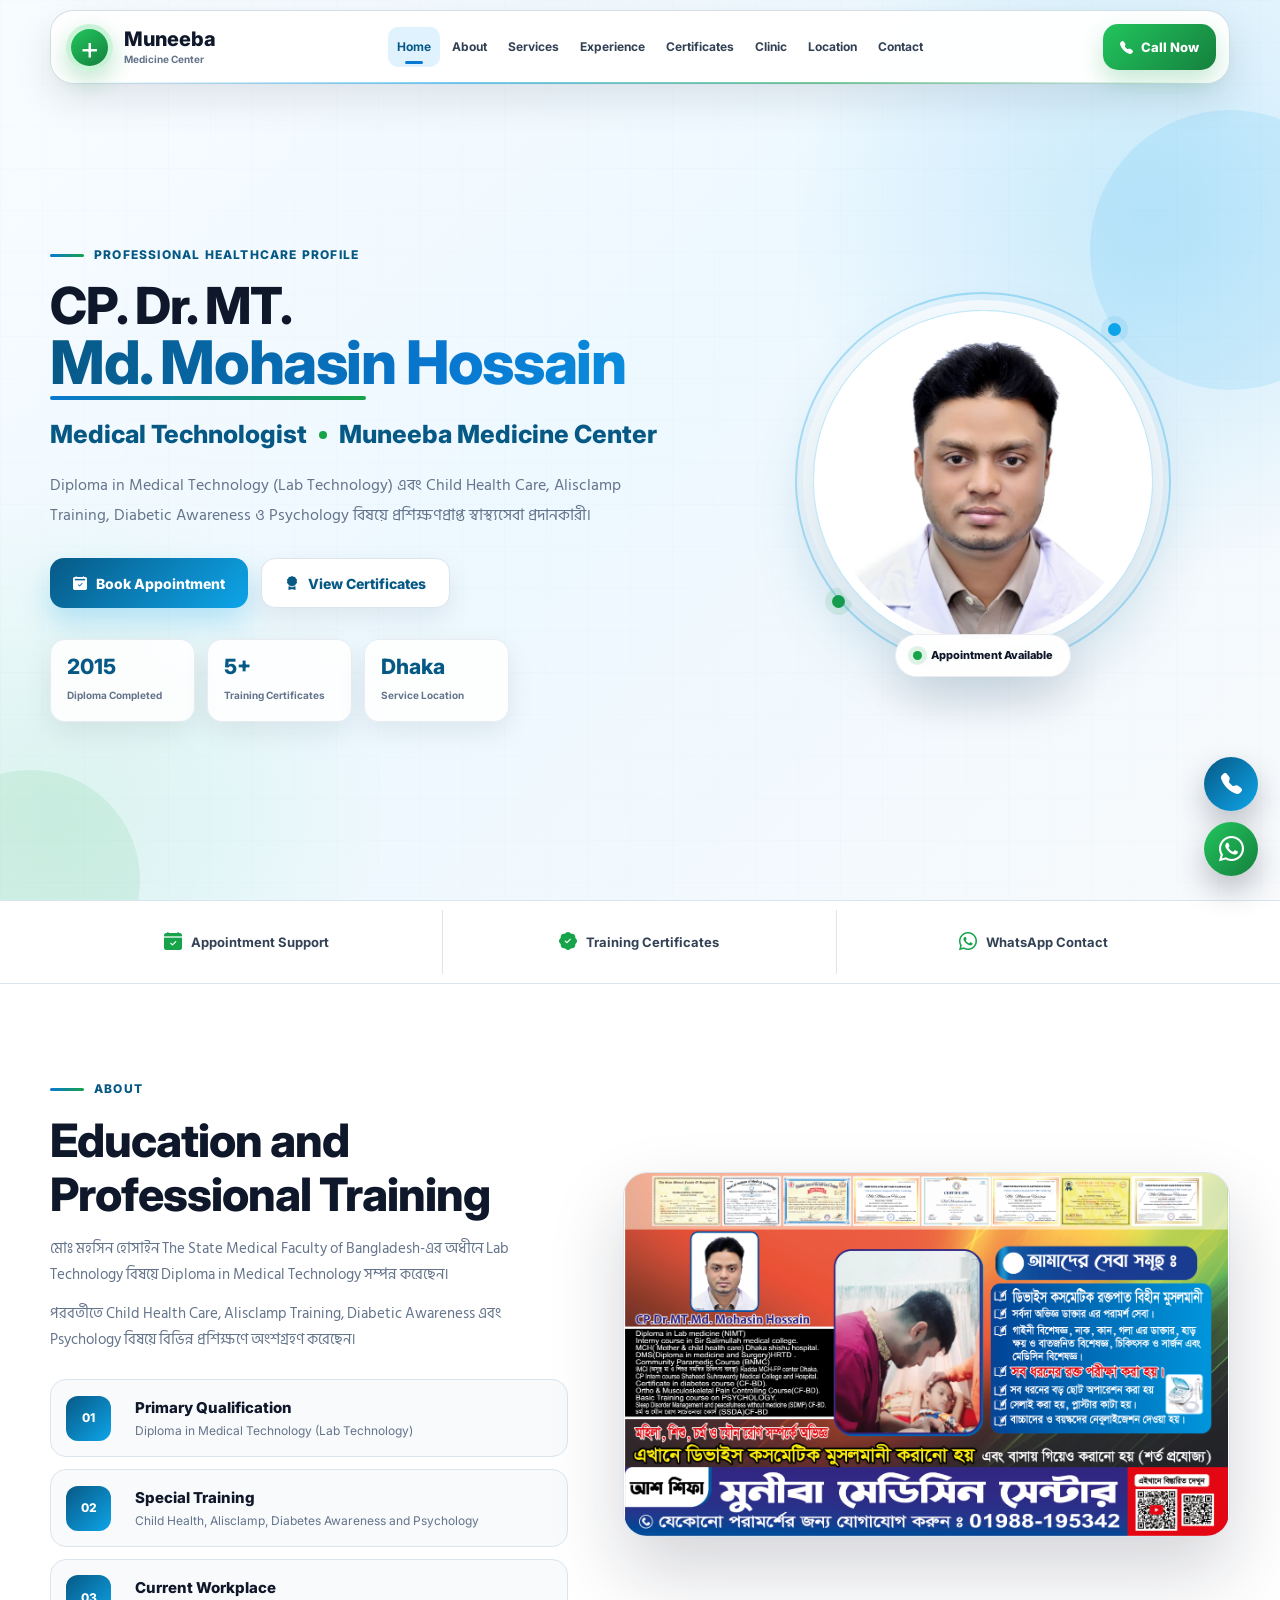
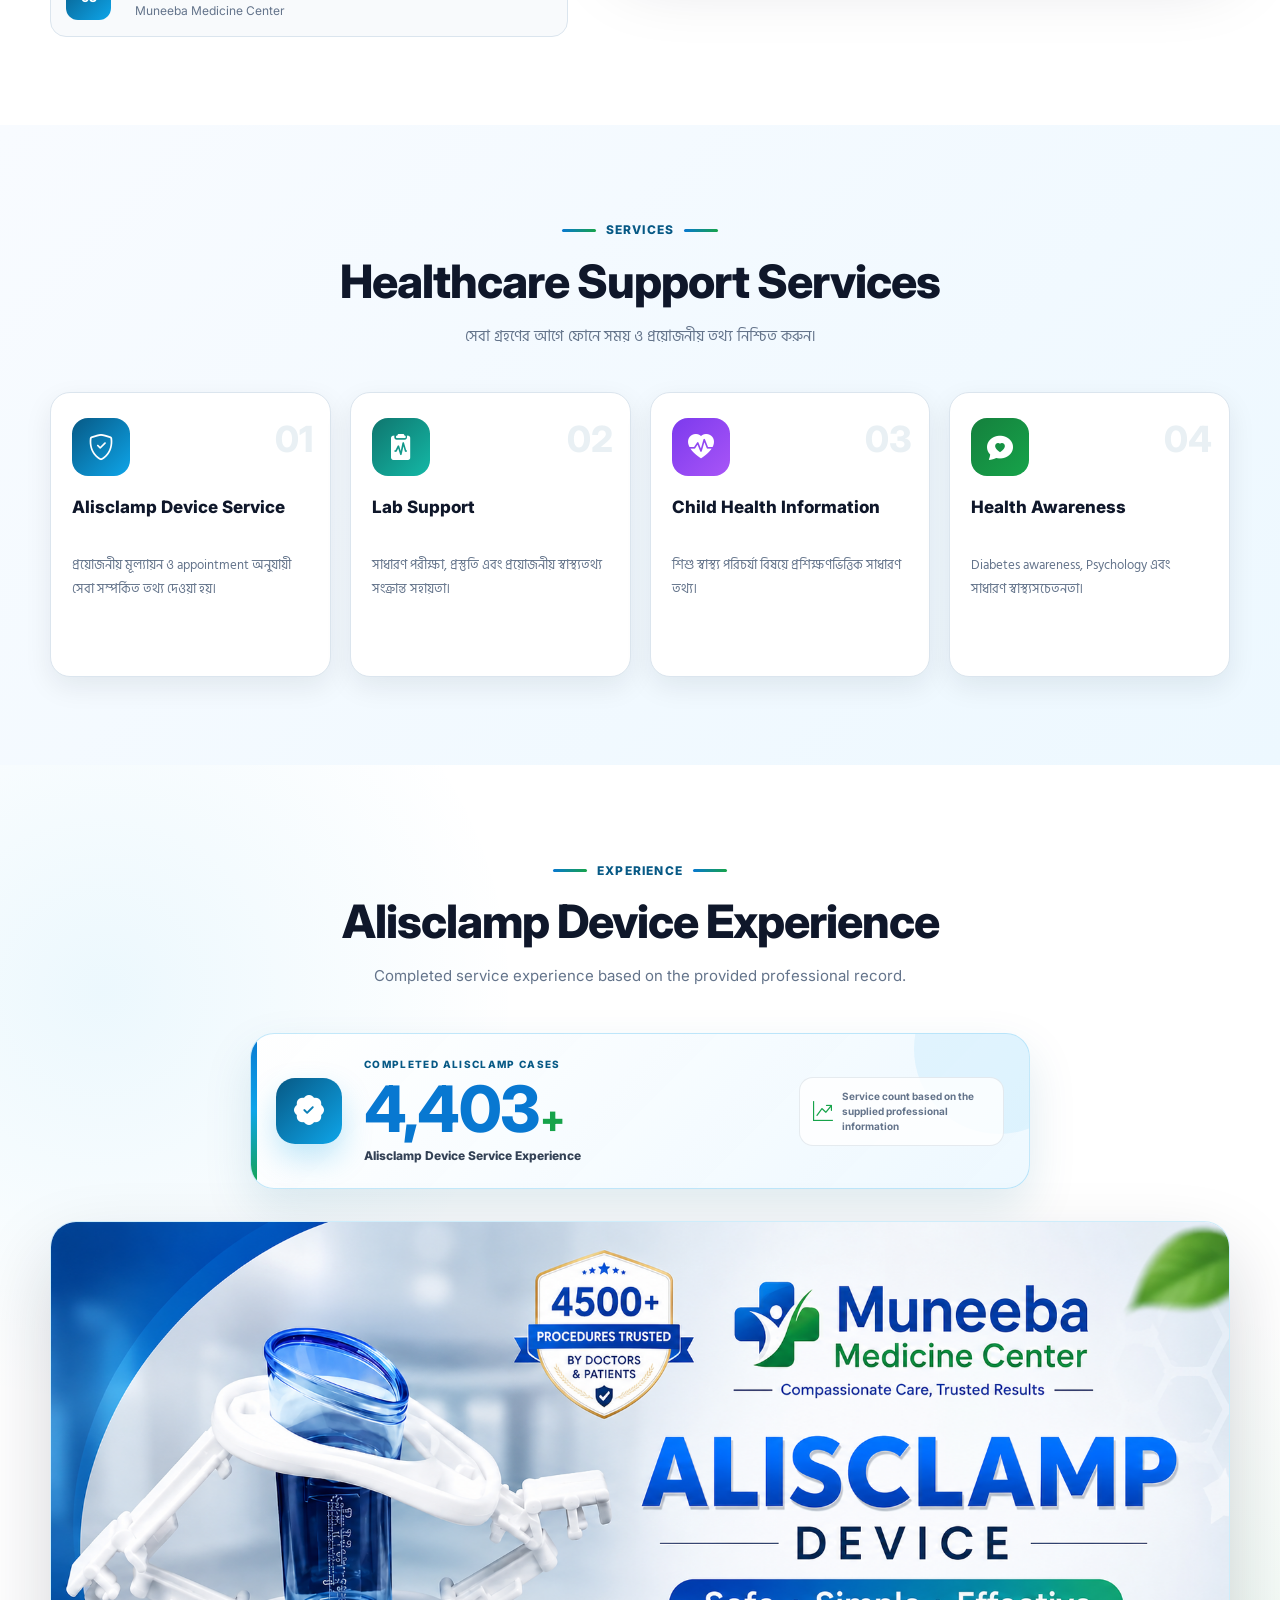
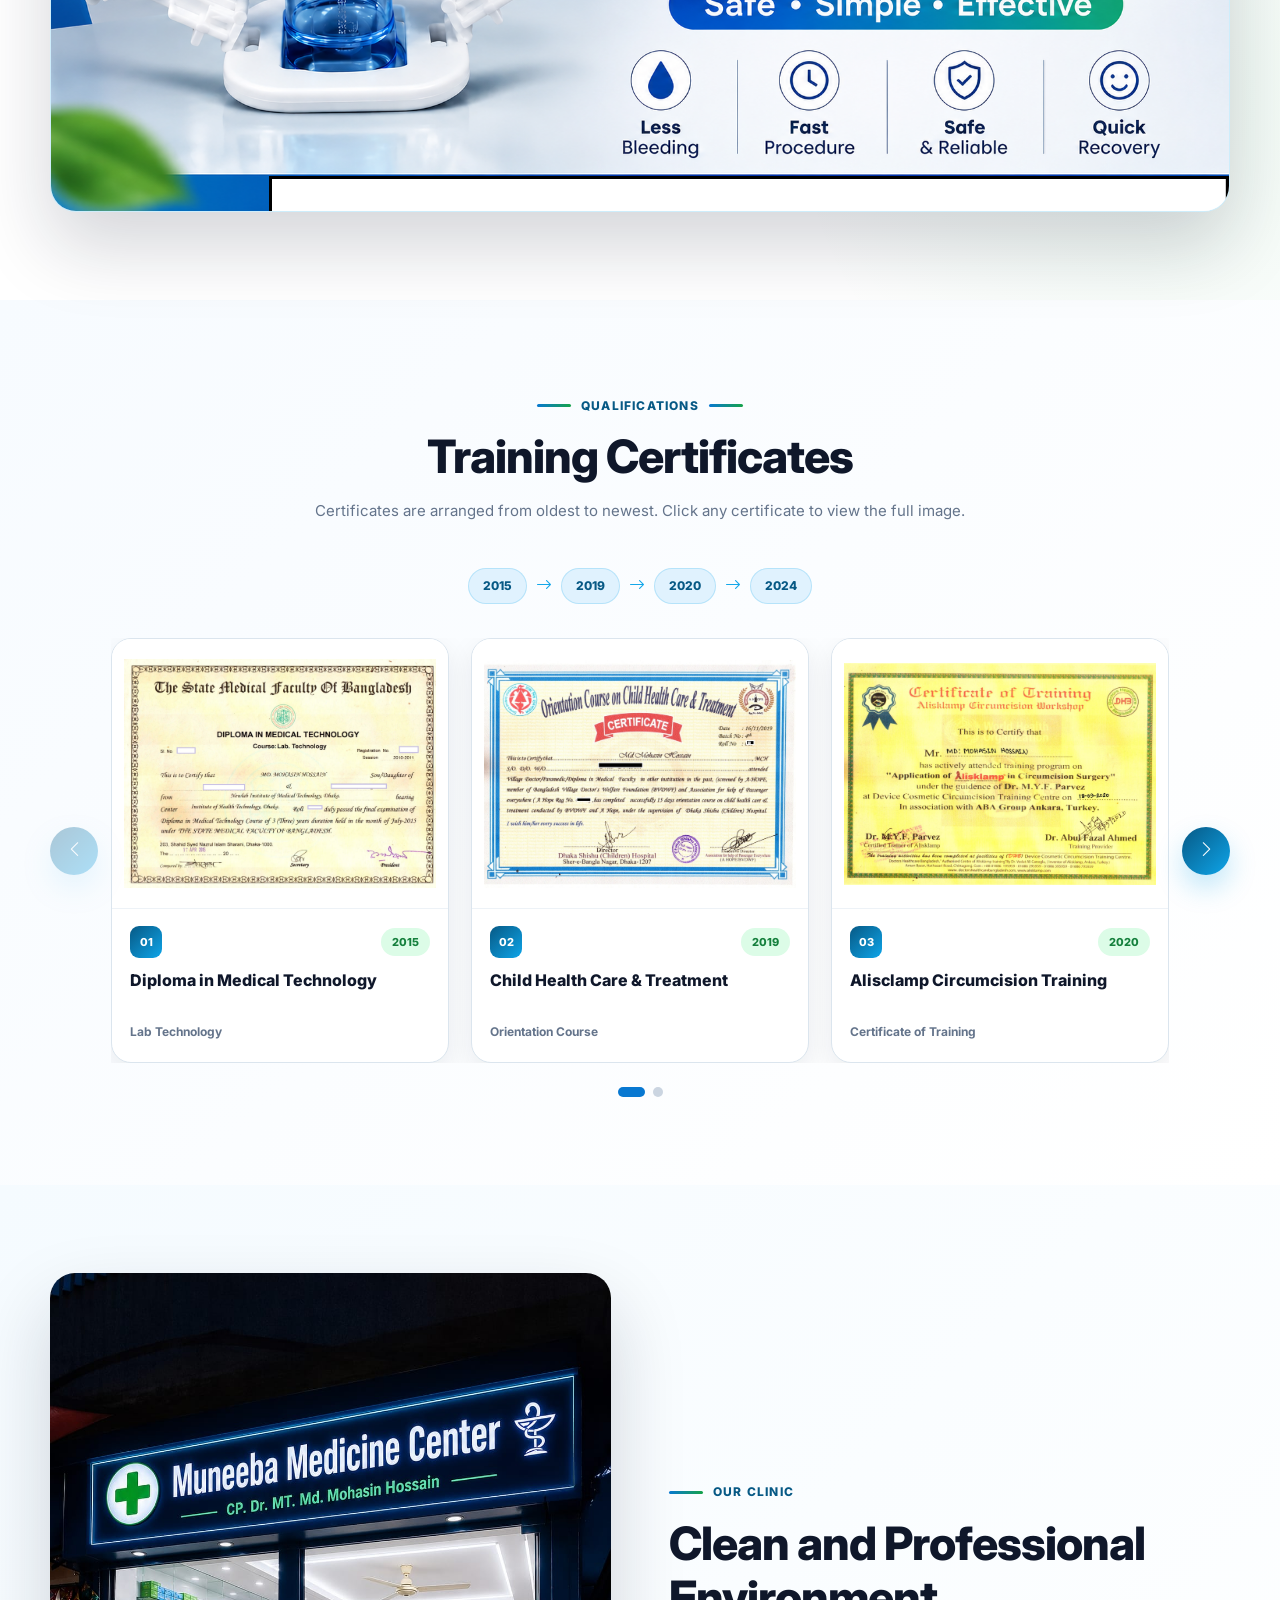
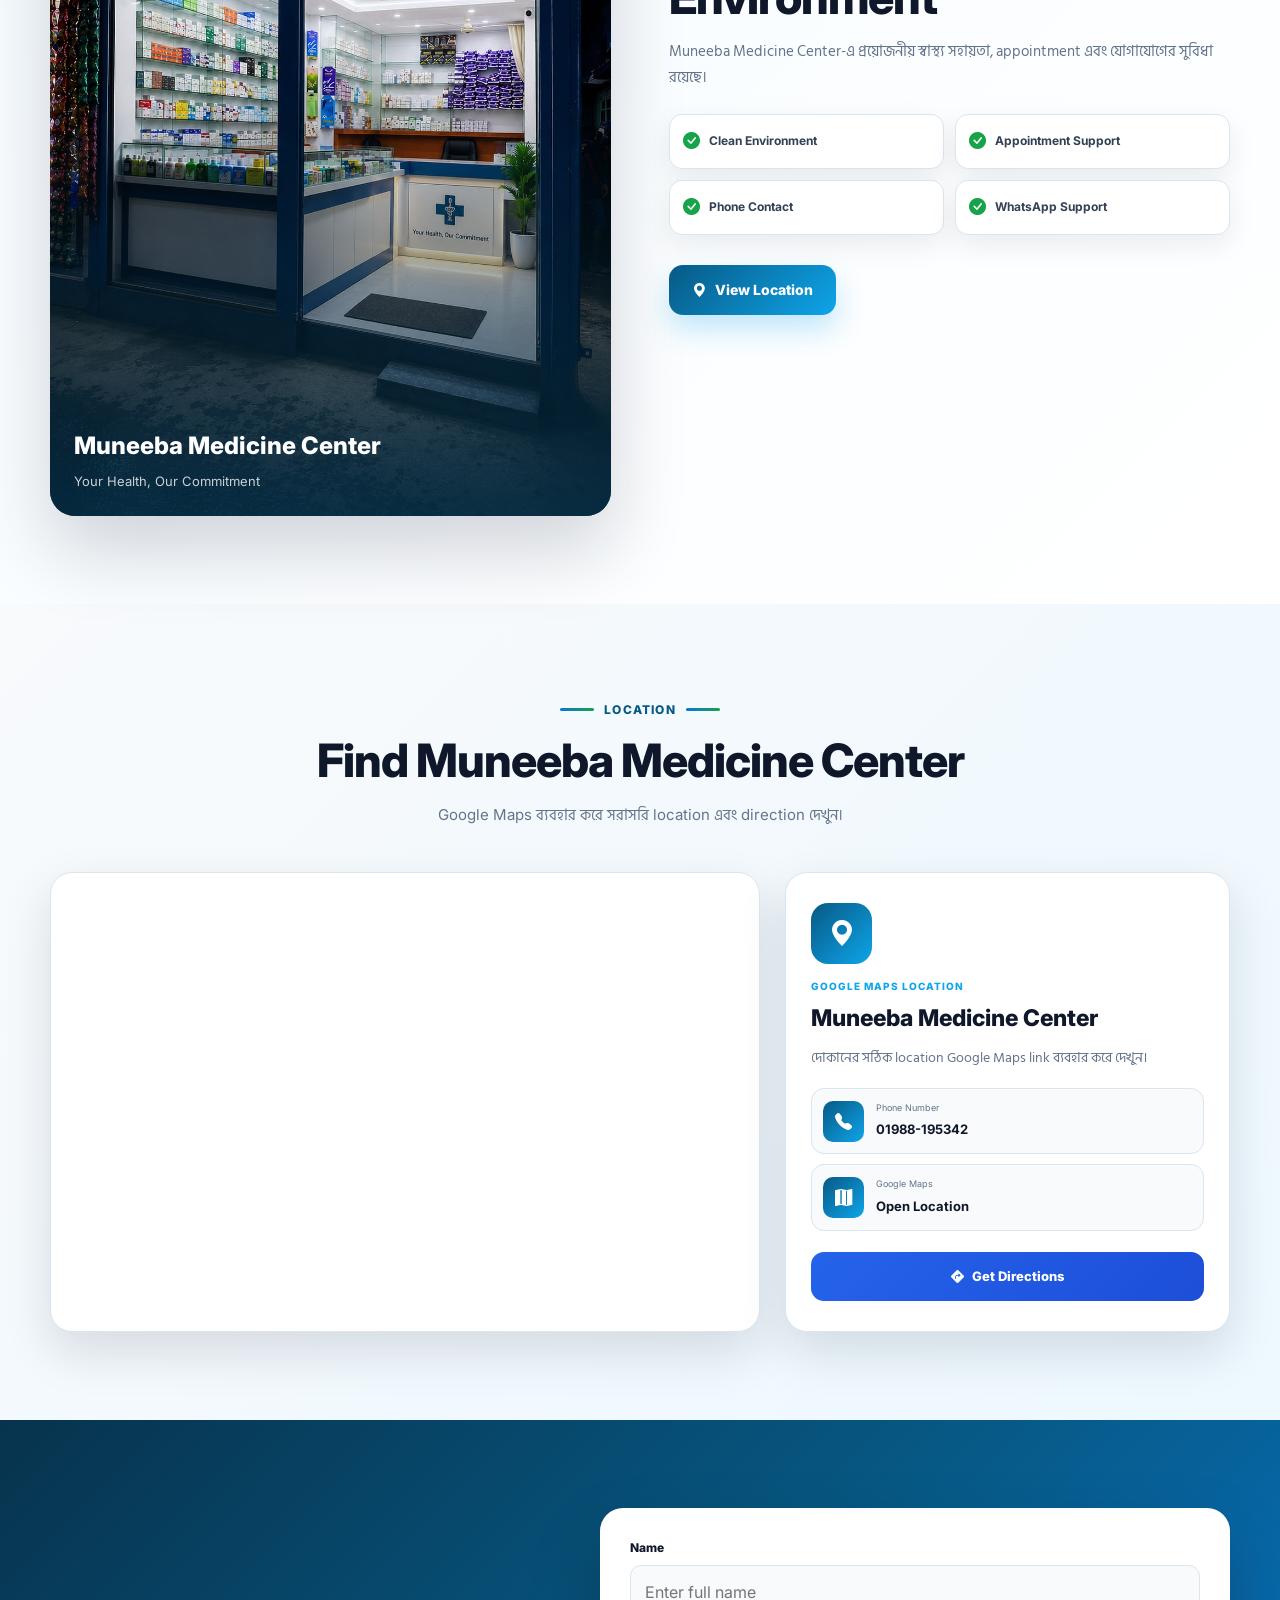
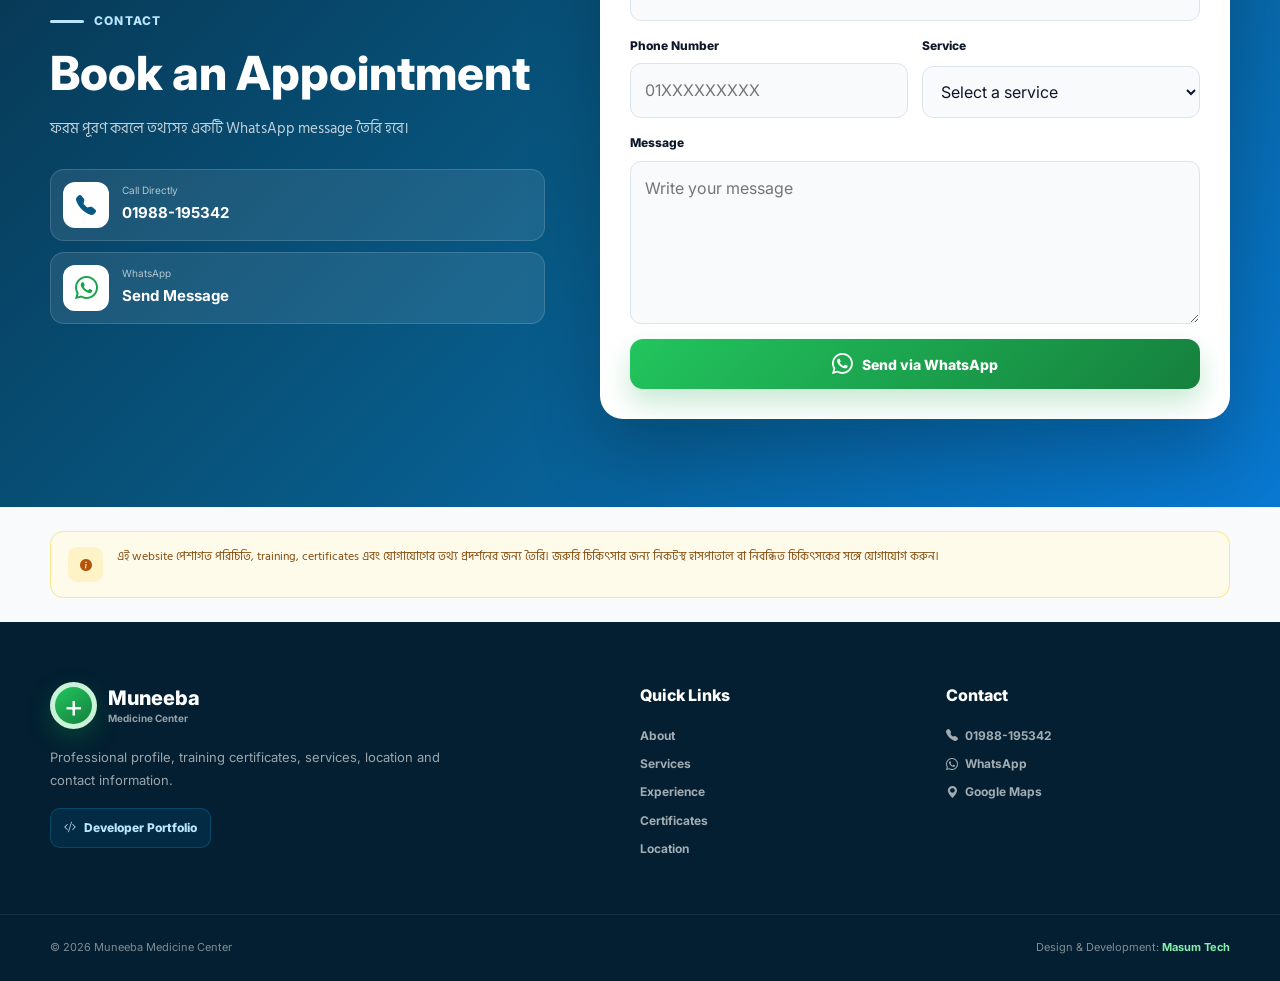
==== commit f4896e79: "Improve Alisclamp experience section" ====
--- a/index.html
+++ b/index.html
@@ -1,6 +1,5 @@
 <!DOCTYPE html>
 <html lang="bn">
-
 <head>
     <meta charset="UTF-8">
 
@@ -13,30 +12,46 @@
     <meta name="robots"
           content="index, follow">
 
-    <title>
-        Muneeba Medicine Center | Md. Mohasin Hossain
-    </title>
+    <title>Muneeba Medicine Center | Md. Mohasin Hossain</title>
 
     <meta name="description"
-          content="Muneeba Medicine Center এবং Md. Mohasin Hossain-এর professional portfolio, qualifications, certificates, services, location and contact information.">
-
-    <meta name="keywords"
-          content="Muneeba Medicine Center, Md Mohasin Hossain, Medical Technologist, Alisclamp Device, Dhaka">
+          content="Muneeba Medicine Center এবং Md. Mohasin Hossain-এর professional portfolio, qualifications, training certificates, services, location and contact information.">
 
     <meta name="author"
           content="Muneeba Medicine Center">
 
+    <link rel="canonical"
+          href="https://masum462441.github.io/muneeba-medicine-center/">
+
     <meta property="og:type"
           content="website">
 
     <meta property="og:title"
+          content="Muneeba Medicine Center | Md. Mohasin Hossain">
+
+    <meta property="og:description"
+          content="Professional healthcare profile, qualifications, training certificates, services, location and contact information.">
+
+    <meta property="og:url"
+          content="https://masum462441.github.io/muneeba-medicine-center/">
+
+    <meta property="og:image"
+          content="https://masum462441.github.io/muneeba-medicine-center/photo/clinic-banner.jpg">
+
+    <meta name="twitter:card"
+          content="summary_large_image">
+
+    <meta name="twitter:title"
           content="Muneeba Medicine Center">
 
-    <meta property="og:description"
-          content="Professional portfolio, qualifications, services and contact information.">
-
-    <meta property="og:image"
-          content="photo/doctor-photo.jpg">
+    <meta name="twitter:description"
+          content="Professional profile, qualifications, certificates and contact information.">
+
+    <meta name="twitter:image"
+          content="https://masum462441.github.io/muneeba-medicine-center/photo/clinic-banner.jpg">
+
+    <link rel="icon"
+          href="photo/doctor-photo.jpg">
 
     <link rel="preconnect"
           href="https://fonts.googleapis.com">
@@ -57,6 +72,7 @@
 
 <body>
 
+    <!-- Header -->
     <header class="site-header"
             id="siteHeader">
 
@@ -76,7 +92,6 @@
 
                 </a>
 
-
                 <nav class="nav-menu"
                      id="navMenu">
 
@@ -122,18 +137,15 @@
 
                 </nav>
 
-
                 <div class="nav-actions">
 
                     <a href="tel:+8801988195342"
                        class="header-call">
 
                         <i class="bi bi-telephone-fill"></i>
-
                         <span>Call Now</span>
 
                     </a>
-
 
                     <button type="button"
                             class="menu-button"
@@ -172,11 +184,9 @@
                     <div class="eyebrow hero-eyebrow">
 
                         <span></span>
-
                         Professional Healthcare Profile
 
                     </div>
-
 
                     <h1 class="hero-title">
 
@@ -190,7 +200,6 @@
 
                     </h1>
 
-
                     <h2 class="hero-role">
 
                         Medical Technologist
@@ -200,7 +209,6 @@
                         Muneeba Medicine Center
 
                     </h2>
-
 
                     <p class="hero-description">
 
@@ -211,46 +219,47 @@
 
                     </p>
 
-
                     <div class="hero-actions">
 
                         <a href="#contact"
                            class="button button-primary">
 
                             <i class="bi bi-calendar2-check-fill"></i>
-
                             Book Appointment
 
                         </a>
-
 
                         <a href="#certificates"
                            class="button button-outline">
 
                             <i class="bi bi-award-fill"></i>
-
                             View Certificates
 
                         </a>
 
                     </div>
 
-
                     <div class="hero-stats">
 
                         <div class="stat-card">
+
                             <strong>2015</strong>
                             <span>Diploma Completed</span>
+
                         </div>
 
                         <div class="stat-card">
+
                             <strong>5+</strong>
                             <span>Training Certificates</span>
+
                         </div>
 
                         <div class="stat-card">
+
                             <strong>Dhaka</strong>
                             <span>Service Location</span>
+
                         </div>
 
                     </div>
@@ -270,11 +279,9 @@
 
                     </div>
 
-
                     <div class="availability">
 
                         <span></span>
-
                         Appointment Available
 
                     </div>
@@ -292,18 +299,24 @@
             <div class="container trust-grid">
 
                 <div>
+
                     <i class="bi bi-calendar-check-fill"></i>
                     Appointment Support
+
                 </div>
 
                 <div>
+
                     <i class="bi bi-patch-check-fill"></i>
-                    Verified Certificates
+                    Training Certificates
+
                 </div>
 
                 <div>
+
                     <i class="bi bi-whatsapp"></i>
                     WhatsApp Contact
+
                 </div>
 
             </div>
@@ -320,16 +333,16 @@
                 <div class="about-content reveal">
 
                     <div class="eyebrow">
+
                         <span></span>
                         About
-                    </div>
-
+
+                    </div>
 
                     <h2 class="section-title">
                         Education and Professional Training
                     </h2>
 
-
                     <p>
 
                         মোঃ মহসিন হোসাইন The State Medical Faculty
@@ -338,7 +351,6 @@
 
                     </p>
 
-
                     <p>
 
                         পরবর্তীতে Child Health Care, Alisclamp Training,
@@ -347,7 +359,6 @@
 
                     </p>
 
-
                     <div class="profile-list">
 
                         <article class="profile-item">
@@ -355,38 +366,44 @@
                             <span>01</span>
 
                             <div>
+
                                 <h3>Primary Qualification</h3>
+
                                 <p>
                                     Diploma in Medical Technology
                                     (Lab Technology)
                                 </p>
+
                             </div>
 
                         </article>
 
-
                         <article class="profile-item">
 
                             <span>02</span>
 
                             <div>
+
                                 <h3>Special Training</h3>
+
                                 <p>
                                     Child Health, Alisclamp,
                                     Diabetes Awareness and Psychology
                                 </p>
+
                             </div>
 
                         </article>
 
-
                         <article class="profile-item">
 
                             <span>03</span>
 
                             <div>
+
                                 <h3>Current Workplace</h3>
                                 <p>Muneeba Medicine Center</p>
+
                             </div>
 
                         </article>
@@ -399,7 +416,8 @@
                 <div class="about-banner reveal">
 
                     <img src="photo/clinic-banner.jpg"
-                         alt="Muneeba Medicine Center service banner">
+                         alt="Muneeba Medicine Center service banner"
+                         loading="lazy">
 
                 </div>
 
@@ -417,9 +435,11 @@
                 <div class="section-heading reveal">
 
                     <div class="eyebrow centered">
+
                         <span></span>
                         Services
                         <span></span>
+
                     </div>
 
                     <h2 class="section-title">
@@ -427,8 +447,10 @@
                     </h2>
 
                     <p>
+
                         সেবা গ্রহণের আগে ফোনে সময় ও প্রয়োজনীয়
                         তথ্য নিশ্চিত করুন।
+
                     </p>
 
                 </div>
@@ -441,14 +463,18 @@
                         <span class="service-index">01</span>
 
                         <div class="service-icon">
+
                             <i class="bi bi-shield-check"></i>
+
                         </div>
 
                         <h3>Alisclamp Device Service</h3>
 
                         <p>
-                            প্রয়োজনীয় মূল্যায়ন ও appointment
-                            অনুযায়ী সেবা সম্পর্কিত তথ্য দেওয়া হয়।
+
+                            প্রয়োজনীয় মূল্যায়ন ও appointment অনুযায়ী
+                            সেবা সম্পর্কিত তথ্য দেওয়া হয়।
+
                         </p>
 
                     </article>
@@ -459,14 +485,18 @@
                         <span class="service-index">02</span>
 
                         <div class="service-icon">
+
                             <i class="bi bi-clipboard2-pulse-fill"></i>
+
                         </div>
 
                         <h3>Lab Support</h3>
 
                         <p>
-                            সাধারণ পরীক্ষা, প্রস্তুতি এবং
-                            প্রয়োজনীয় স্বাস্থ্যতথ্য সংক্রান্ত সহায়তা।
+
+                            সাধারণ পরীক্ষা, প্রস্তুতি এবং প্রয়োজনীয়
+                            স্বাস্থ্যতথ্য সংক্রান্ত সহায়তা।
+
                         </p>
 
                     </article>
@@ -477,14 +507,18 @@
                         <span class="service-index">03</span>
 
                         <div class="service-icon">
+
                             <i class="bi bi-heart-pulse-fill"></i>
+
                         </div>
 
                         <h3>Child Health Information</h3>
 
                         <p>
+
                             শিশু স্বাস্থ্য পরিচর্যা বিষয়ে
                             প্রশিক্ষণভিত্তিক সাধারণ তথ্য।
+
                         </p>
 
                     </article>
@@ -495,14 +529,18 @@
                         <span class="service-index">04</span>
 
                         <div class="service-icon">
+
                             <i class="bi bi-chat-heart-fill"></i>
+
                         </div>
 
                         <h3>Health Awareness</h3>
 
                         <p>
+
                             Diabetes awareness, Psychology এবং
                             সাধারণ স্বাস্থ্যসচেতনতা।
+
                         </p>
 
                     </article>
@@ -515,7 +553,7 @@
 
 
         <!-- Experience -->
-        <section class="section"
+        <section class="section experience-section"
                  id="experience">
 
             <div class="container">
@@ -523,9 +561,11 @@
                 <div class="section-heading reveal">
 
                     <div class="eyebrow centered">
+
                         <span></span>
                         Experience
                         <span></span>
+
                     </div>
 
                     <h2 class="section-title">
@@ -533,23 +573,33 @@
                     </h2>
 
                     <p>
-                        প্রদত্ত তথ্য অনুযায়ী সম্পন্ন সেবার সংখ্যা।
+
+                        Completed service experience based on the
+                        provided professional record.
+
                     </p>
 
                 </div>
 
 
-                <div class="experience-banner reveal">
-
-                    <img src="photo/Alisclamp.png"
-                         alt="Alisclamp Device information">
-
-
-                    <div class="counter-badge">
-
-                        <small>COMPLETED CASES</small>
-
-                        <div class="counter-line">
+                <!-- 4500 Counter Card -->
+                <div class="experience-counter-card reveal">
+
+                    <div class="experience-counter-icon"
+                         aria-hidden="true">
+
+                        <i class="bi bi-patch-check-fill"></i>
+
+                    </div>
+
+                    <div class="experience-counter-content">
+
+                        <small>
+                            COMPLETED ALISCLAMP CASES
+                        </small>
+
+                        <div class="experience-counter-number"
+                             aria-live="polite">
 
                             <strong id="animatedCounter"
                                     data-target="4500">
@@ -560,9 +610,34 @@
 
                         </div>
 
-                        <p>Alisclamp Device Service</p>
-
-                    </div>
+                        <p>
+                            Alisclamp Device Service Experience
+                        </p>
+
+                    </div>
+
+                    <div class="experience-counter-note">
+
+                        <i class="bi bi-graph-up-arrow"></i>
+
+                        <span>
+
+                            Service count based on the supplied
+                            professional information
+
+                        </span>
+
+                    </div>
+
+                </div>
+
+
+                <!-- Banner -->
+                <div class="experience-banner reveal">
+
+                    <img src="photo/Alisclamp.png"
+                         alt="Alisclamp Device information banner"
+                         loading="lazy">
 
                 </div>
 
@@ -577,12 +652,14 @@
 
             <div class="container">
 
-                <div class="section-heading compact-heading reveal">
+                <div class="section-heading reveal">
 
                     <div class="eyebrow centered">
+
                         <span></span>
                         Qualifications
                         <span></span>
+
                     </div>
 
                     <h2 class="section-title">
@@ -590,8 +667,10 @@
                     </h2>
 
                     <p>
+
                         Certificates are arranged from oldest to newest.
                         Click any certificate to view the full image.
+
                     </p>
 
                 </div>
@@ -630,7 +709,8 @@
 
                         <div class="certificate-track">
 
-                            <!-- 2015 -->
+
+                            <!-- Certificate 1 -->
                             <article class="certificate-slide">
 
                                 <button type="button"
@@ -641,10 +721,10 @@
                                     <div class="certificate-image">
 
                                         <img src="photo/diploma-medical-technology.jpg"
-                                             alt="Diploma in Medical Technology 2015">
+                                             alt="Diploma in Medical Technology Certificate 2015"
+                                             loading="lazy">
 
                                     </div>
-
 
                                     <div class="certificate-content">
 
@@ -673,7 +753,7 @@
                             </article>
 
 
-                            <!-- 2019 -->
+                            <!-- Certificate 2 -->
                             <article class="certificate-slide">
 
                                 <button type="button"
@@ -684,10 +764,10 @@
                                     <div class="certificate-image">
 
                                         <img src="photo/child-health-orientation.jpg"
-                                             alt="Child Health Care Certificate 2019">
+                                             alt="Child Health Care Certificate 2019"
+                                             loading="lazy">
 
                                     </div>
-
 
                                     <div class="certificate-content">
 
@@ -716,7 +796,7 @@
                             </article>
 
 
-                            <!-- 2020 -->
+                            <!-- Certificate 3 -->
                             <article class="certificate-slide">
 
                                 <button type="button"
@@ -727,10 +807,10 @@
                                     <div class="certificate-image">
 
                                         <img src="photo/alisklamp-training.jpg"
-                                             alt="Alisclamp Training Certificate 2020">
+                                             alt="Alisclamp Training Certificate 2020"
+                                             loading="lazy">
 
                                     </div>
-
 
                                     <div class="certificate-content">
 
@@ -759,7 +839,7 @@
                             </article>
 
 
-                            <!-- 2024 Diabetes -->
+                            <!-- Certificate 4 -->
                             <article class="certificate-slide">
 
                                 <button type="button"
@@ -770,10 +850,10 @@
                                     <div class="certificate-image">
 
                                         <img src="photo/diabetic-awareness.jpg"
-                                             alt="Diabetic Awareness Course 2024">
+                                             alt="Diabetic Awareness Certificate 2024"
+                                             loading="lazy">
 
                                     </div>
-
 
                                     <div class="certificate-content">
 
@@ -802,7 +882,7 @@
                             </article>
 
 
-                            <!-- 2024 Psychology -->
+                            <!-- Certificate 5 -->
                             <article class="certificate-slide">
 
                                 <button type="button"
@@ -813,10 +893,10 @@
                                     <div class="certificate-image">
 
                                         <img src="photo/psychology-training.jpg"
-                                             alt="Psychology Training Certificate 2024">
+                                             alt="Psychology Training Certificate 2024"
+                                             loading="lazy">
 
                                     </div>
-
 
                                     <div class="certificate-content">
 
@@ -879,14 +959,16 @@
                 <div class="clinic-photo reveal">
 
                     <img src="photo/Pharmacy.jpeg"
-                         alt="Muneeba Medicine Center">
-
+                         alt="Muneeba Medicine Center"
+                         loading="lazy">
 
                     <div class="clinic-photo-caption">
 
                         <strong>Muneeba Medicine Center</strong>
 
-                        <span>Your Health, Our Commitment</span>
+                        <span>
+                            Your Health, Our Commitment
+                        </span>
 
                     </div>
 
@@ -896,8 +978,10 @@
                 <div class="clinic-content reveal">
 
                     <div class="eyebrow">
+
                         <span></span>
                         Our Clinic
+
                     </div>
 
                     <h2 class="section-title">
@@ -905,42 +989,49 @@
                     </h2>
 
                     <p>
+
                         Muneeba Medicine Center-এ প্রয়োজনীয়
                         স্বাস্থ্য সহায়তা, appointment এবং যোগাযোগের
                         সুবিধা রয়েছে।
+
                     </p>
 
-
                     <div class="clinic-features">
 
                         <div>
+
                             <i class="bi bi-check-circle-fill"></i>
                             Clean Environment
+
                         </div>
 
                         <div>
+
                             <i class="bi bi-check-circle-fill"></i>
                             Appointment Support
+
                         </div>
 
                         <div>
+
                             <i class="bi bi-check-circle-fill"></i>
                             Phone Contact
+
                         </div>
 
                         <div>
+
                             <i class="bi bi-check-circle-fill"></i>
                             WhatsApp Support
+
                         </div>
 
                     </div>
-
 
                     <a href="#location"
                        class="button button-primary">
 
                         <i class="bi bi-geo-alt-fill"></i>
-
                         View Location
 
                     </a>
@@ -961,9 +1052,11 @@
                 <div class="section-heading reveal">
 
                     <div class="eyebrow centered">
+
                         <span></span>
                         Location
                         <span></span>
+
                     </div>
 
                     <h2 class="section-title">
@@ -971,8 +1064,10 @@
                     </h2>
 
                     <p>
+
                         Google Maps ব্যবহার করে সরাসরি
                         location এবং direction দেখুন।
+
                     </p>
 
                 </div>
@@ -996,18 +1091,23 @@
                     <div class="location-card reveal">
 
                         <div class="location-icon">
+
                             <i class="bi bi-geo-alt-fill"></i>
+
                         </div>
 
-                        <small>GOOGLE MAPS LOCATION</small>
+                        <small>
+                            GOOGLE MAPS LOCATION
+                        </small>
 
                         <h3>Muneeba Medicine Center</h3>
 
                         <p>
-                            দোকানের সঠিক location Google Maps link
-                            ব্যবহার করে দেখুন।
+
+                            দোকানের সঠিক location Google Maps
+                            link ব্যবহার করে দেখুন।
+
                         </p>
-
 
                         <a href="tel:+8801988195342"
                            class="location-link">
@@ -1015,12 +1115,13 @@
                             <i class="bi bi-telephone-fill"></i>
 
                             <span>
+
                                 <small>Phone Number</small>
                                 <strong>01988-195342</strong>
+
                             </span>
 
                         </a>
-
 
                         <a href="https://maps.app.goo.gl/pZtYQncX11Awmu5RA"
                            target="_blank"
@@ -1030,12 +1131,13 @@
                             <i class="bi bi-map-fill"></i>
 
                             <span>
+
                                 <small>Google Maps</small>
                                 <strong>Open Location</strong>
+
                             </span>
 
                         </a>
-
 
                         <a href="https://maps.app.goo.gl/pZtYQncX11Awmu5RA"
                            target="_blank"
@@ -1043,7 +1145,6 @@
                            class="map-direction-button">
 
                             <i class="bi bi-sign-turn-right-fill"></i>
-
                             Get Directions
 
                         </a>
@@ -1066,20 +1167,21 @@
                 <div class="contact-content reveal">
 
                     <div class="eyebrow light-eyebrow">
+
                         <span></span>
                         Contact
-                    </div>
-
-                    <h2>
-                        Book an Appointment
-                    </h2>
+
+                    </div>
+
+                    <h2>Book an Appointment</h2>
 
                     <p>
+
                         ফরম পূরণ করলে তথ্যসহ একটি WhatsApp
                         message তৈরি হবে।
+
                     </p>
 
-
                     <div class="direct-contact">
 
                         <a href="tel:+8801988195342">
@@ -1087,12 +1189,13 @@
                             <i class="bi bi-telephone-fill"></i>
 
                             <span>
+
                                 <small>Call Directly</small>
                                 <strong>01988-195342</strong>
+
                             </span>
 
                         </a>
-
 
                         <a href="https://wa.me/8801988195342"
                            target="_blank"
@@ -1101,8 +1204,10 @@
                             <i class="bi bi-whatsapp"></i>
 
                             <span>
+
                                 <small>WhatsApp</small>
                                 <strong>Send Message</strong>
+
                             </span>
 
                         </a>
@@ -1129,7 +1234,6 @@
 
                     </div>
 
-
                     <div class="form-row">
 
                         <div class="form-group">
@@ -1146,7 +1250,6 @@
 
                         </div>
 
-
                         <div class="form-group">
 
                             <label for="serviceName">
@@ -1182,7 +1285,6 @@
 
                     </div>
 
-
                     <div class="form-group">
 
                         <label for="patientMessage">
@@ -1195,16 +1297,13 @@
 
                     </div>
 
-
                     <button type="submit"
                             class="whatsapp-submit">
 
                         <i class="bi bi-whatsapp"></i>
-
                         Send via WhatsApp
 
                     </button>
-
 
                     <div class="form-status"
                          id="formStatus">
@@ -1227,11 +1326,13 @@
                     <i class="bi bi-info-circle-fill"></i>
 
                     <p>
+
                         এই website পেশাগত পরিচিতি, training,
                         certificates এবং যোগাযোগের তথ্য প্রদর্শনের
                         জন্য তৈরি। জরুরি চিকিৎসার জন্য নিকটস্থ
                         হাসপাতাল বা নিবন্ধিত চিকিৎসকের সঙ্গে
                         যোগাযোগ করুন।
+
                     </p>
 
                 </div>
@@ -1243,6 +1344,7 @@
     </main>
 
 
+    <!-- Footer -->
     <footer class="footer">
 
         <div class="container footer-grid">
@@ -1255,18 +1357,20 @@
                     <span class="brand-icon">+</span>
 
                     <span class="brand-text">
+
                         <strong>Muneeba</strong>
                         <small>Medicine Center</small>
+
                     </span>
 
                 </a>
 
-
                 <p>
+
                     Professional profile, training certificates,
                     services, location and contact information.
+
                 </p>
-
 
                 <a href="https://masum462441.github.io/portfolio/"
                    target="_blank"
@@ -1274,7 +1378,6 @@
                    class="portfolio-link">
 
                     <i class="bi bi-code-slash"></i>
-
                     Developer Portfolio
 
                 </a>
@@ -1300,8 +1403,10 @@
                 <h3>Contact</h3>
 
                 <a href="tel:+8801988195342">
+
                     <i class="bi bi-telephone-fill"></i>
                     01988-195342
+
                 </a>
 
                 <a href="https://wa.me/8801988195342"
@@ -1332,10 +1437,11 @@
             <div class="container footer-bottom-content">
 
                 <p>
+
                     © <span id="currentYear"></span>
                     Muneeba Medicine Center
+
                 </p>
-
 
                 <a href="https://masum462441.github.io/portfolio/"
                    target="_blank"
@@ -1367,7 +1473,6 @@
 
         </button>
 
-
         <div class="modal-content">
 
             <img src=""
@@ -1381,7 +1486,7 @@
     </div>
 
 
-    <!-- Floating Buttons -->
+    <!-- Floating Call -->
     <a href="tel:+8801988195342"
        class="floating-button floating-call"
        aria-label="Call">
@@ -1391,6 +1496,7 @@
     </a>
 
 
+    <!-- Floating WhatsApp -->
     <a href="https://wa.me/8801988195342"
        target="_blank"
        rel="noopener noreferrer"
@@ -1405,5 +1511,4 @@
     <script src="script.js"></script>
 
 </body>
-
 </html>
--- a/style.css
+++ b/style.css
@@ -31,9 +31,9 @@
 }
 
 body {
-    font-family: "Inter", "Hind Siliguri", sans-serif;
     color: var(--text);
     background: var(--white);
+    font-family: "Inter", "Hind Siliguri", sans-serif;
     line-height: 1.7;
     overflow-x: hidden;
 }
@@ -73,6 +73,26 @@
     padding: 88px 0;
 }
 
+.section-heading {
+    width: min(760px, 100%);
+    margin: 0 auto 44px;
+    text-align: center;
+}
+
+.section-heading p {
+    color: var(--muted);
+    font-size: 15px;
+}
+
+.section-title {
+    margin-bottom: 15px;
+    color: var(--dark);
+    font-size: clamp(31px, 3.8vw, 46px);
+    font-weight: 800;
+    line-height: 1.18;
+    letter-spacing: -1px;
+}
+
 .eyebrow {
     display: inline-flex;
     align-items: center;
@@ -89,37 +109,16 @@
     width: 34px;
     height: 3px;
     border-radius: 999px;
-    background: linear-gradient(90deg, var(--primary), var(--green));
+    background: linear-gradient(
+        90deg,
+        var(--primary),
+        var(--green)
+    );
 }
 
 .eyebrow.centered {
     width: 100%;
     justify-content: center;
-}
-
-.section-heading {
-    width: min(720px, 100%);
-    margin: 0 auto 43px;
-    text-align: center;
-}
-
-.section-title {
-    max-width: 760px;
-    margin-bottom: 16px;
-    color: var(--dark);
-    font-size: clamp(31px, 3.6vw, 44px);
-    font-weight: 800;
-    line-height: 1.2;
-    letter-spacing: -0.8px;
-}
-
-.section-heading .section-title {
-    margin-inline: auto;
-}
-
-.section-heading > p {
-    color: var(--muted);
-    font-size: 15px;
 }
 
 .button {
@@ -132,12 +131,18 @@
     border-radius: 14px;
     font-size: 14px;
     font-weight: 800;
-    transition: transform var(--transition), box-shadow var(--transition);
+    transition:
+        transform var(--transition),
+        box-shadow var(--transition);
 }
 
 .button-primary {
     color: var(--white);
-    background: linear-gradient(135deg, var(--primary-dark), var(--sky));
+    background: linear-gradient(
+        135deg,
+        var(--primary-dark),
+        var(--sky)
+    );
     box-shadow: 0 14px 28px rgba(14, 165, 233, 0.25);
 }
 
@@ -156,6 +161,7 @@
 .button-outline:hover {
     transform: translateY(-3px);
 }
+
 
 /* Header */
 
@@ -171,7 +177,7 @@
 
 .site-header.scrolled {
     padding: 6px 0;
-    background: rgba(255, 255, 255, 0.83);
+    background: rgba(255, 255, 255, 0.86);
     backdrop-filter: blur(18px);
     box-shadow: 0 8px 30px rgba(15, 23, 42, 0.08);
 }
@@ -184,8 +190,8 @@
     align-items: center;
     gap: 20px;
     padding: 9px 13px 9px 15px;
-    background: rgba(255, 255, 255, 0.95);
-    border: 1px solid rgba(203, 213, 225, 0.75);
+    background: rgba(255, 255, 255, 0.96);
+    border: 1px solid rgba(203, 213, 225, 0.8);
     border-radius: 23px;
     box-shadow: 0 15px 38px rgba(15, 23, 42, 0.1);
 }
@@ -221,8 +227,12 @@
     display: grid;
     place-items: center;
     color: var(--white);
-    background: linear-gradient(145deg, #22c55e, var(--green-dark));
-    border: 5px solid rgba(220, 252, 231, 0.85);
+    background: linear-gradient(
+        145deg,
+        #22c55e,
+        var(--green-dark)
+    );
+    border: 5px solid rgba(220, 252, 231, 0.9);
     border-radius: 50%;
     font-size: 31px;
     line-height: 1;
@@ -301,7 +311,11 @@
     gap: 8px;
     padding: 10px 17px;
     color: var(--white);
-    background: linear-gradient(135deg, #22c55e, var(--green-dark));
+    background: linear-gradient(
+        135deg,
+        #22c55e,
+        var(--green-dark)
+    );
     border-radius: 15px;
     font-size: 13px;
     font-weight: 800;
@@ -344,6 +358,7 @@
 .menu-button.active span:nth-child(3) {
     transform: translateY(-7px) rotate(-45deg);
 }
+
 
 /* Hero */
 
@@ -365,7 +380,12 @@
             rgba(34, 197, 94, 0.1),
             transparent 23%
         ),
-        linear-gradient(135deg, #f8fcff, #edf8ff 48%, #f8fafc);
+        linear-gradient(
+            135deg,
+            #f8fcff,
+            #edf8ff 48%,
+            #f8fafc
+        );
 }
 
 .hero-section::before {
@@ -411,14 +431,17 @@
     position: relative;
     z-index: 2;
     display: grid;
-    grid-template-columns: minmax(0, 1.12fr) minmax(340px, 0.88fr);
+    grid-template-columns:
+        minmax(0, 1.12fr)
+        minmax(340px, 0.88fr);
     align-items: center;
     gap: 58px;
 }
 
 .hero-eyebrow {
     opacity: 0;
-    animation: revealText 0.6s ease forwards 0.1s;
+    transform: translateY(20px);
+    animation: reveal-text 0.65s ease forwards 0.1s;
 }
 
 .hero-title {
@@ -435,7 +458,7 @@
     letter-spacing: -1px;
     opacity: 0;
     transform: translateY(22px);
-    animation: revealText 0.75s ease forwards 0.25s;
+    animation: reveal-text 0.75s ease forwards 0.2s;
 }
 
 .title-name {
@@ -460,8 +483,8 @@
     opacity: 0;
     transform: translateY(26px);
     animation:
-        revealText 0.8s ease forwards 0.42s,
-        nameGradient 7s linear infinite 1.2s;
+        reveal-text 0.8s ease forwards 0.35s,
+        name-gradient 7s linear infinite 1.1s;
 }
 
 .title-name::after {
@@ -472,24 +495,28 @@
     width: 0;
     height: 4px;
     border-radius: 999px;
-    background: linear-gradient(90deg, var(--primary), var(--green));
-    animation: nameLine 0.9s ease forwards 0.95s;
-}
-
-@keyframes revealText {
+    background: linear-gradient(
+        90deg,
+        var(--primary),
+        var(--green)
+    );
+    animation: name-line 0.9s ease forwards 0.85s;
+}
+
+@keyframes reveal-text {
     to {
         opacity: 1;
         transform: translateY(0);
     }
 }
 
-@keyframes nameGradient {
+@keyframes name-gradient {
     to {
         background-position: 280% 50%;
     }
 }
 
-@keyframes nameLine {
+@keyframes name-line {
     to {
         width: 55%;
     }
@@ -500,14 +527,11 @@
     align-items: center;
     flex-wrap: wrap;
     gap: 12px;
-    margin-top: 22px;
-    margin-bottom: 17px;
+    margin: 22px 0 17px;
     color: var(--primary-dark);
     font-size: clamp(19px, 2vw, 25px);
     font-weight: 800;
     line-height: 1.45;
-    opacity: 0;
-    animation: revealText 0.7s ease forwards 0.65s;
 }
 
 .hero-role span {
@@ -523,8 +547,6 @@
     font-family: "Hind Siliguri", sans-serif;
     font-size: 16px;
     line-height: 1.9;
-    opacity: 0;
-    animation: revealText 0.7s ease forwards 0.78s;
 }
 
 .hero-actions {
@@ -532,8 +554,6 @@
     flex-wrap: wrap;
     gap: 13px;
     margin-top: 28px;
-    opacity: 0;
-    animation: revealText 0.7s ease forwards 0.9s;
 }
 
 .hero-stats {
@@ -541,14 +561,12 @@
     flex-wrap: wrap;
     gap: 12px;
     margin-top: 31px;
-    opacity: 0;
-    animation: revealText 0.7s ease forwards 1s;
 }
 
 .stat-card {
     min-width: 145px;
     padding: 14px 16px;
-    background: rgba(255, 255, 255, 0.86);
+    background: rgba(255, 255, 255, 0.88);
     border: 1px solid rgba(148, 163, 184, 0.2);
     border-radius: 15px;
     box-shadow: var(--shadow-sm);
@@ -575,10 +593,10 @@
     justify-self: center;
     opacity: 0;
     transform: translateX(35px);
-    animation: doctorReveal 0.9s ease forwards 0.48s;
-}
-
-@keyframes doctorReveal {
+    animation: doctor-reveal 0.9s ease forwards 0.4s;
+}
+
+@keyframes doctor-reveal {
     to {
         opacity: 1;
         transform: translateX(0);
@@ -613,7 +631,7 @@
 .ring-one {
     inset: 2px;
     border: 2px solid rgba(14, 165, 233, 0.3);
-    animation: ringRotate 15s linear infinite;
+    animation: ring-rotate 15s linear infinite;
 }
 
 .ring-one::before,
@@ -642,10 +660,11 @@
 .ring-two {
     inset: 10px;
     border: 10px solid rgba(255, 255, 255, 0.75);
-    box-shadow: inset 0 0 0 2px rgba(14, 165, 233, 0.13);
-}
-
-@keyframes ringRotate {
+    box-shadow:
+        inset 0 0 0 2px rgba(14, 165, 233, 0.13);
+}
+
+@keyframes ring-rotate {
     to {
         transform: rotate(360deg);
     }
@@ -680,6 +699,7 @@
     box-shadow: 0 0 0 5px rgba(22, 163, 74, 0.13);
 }
 
+
 /* Trust */
 
 .trust-strip {
@@ -715,6 +735,7 @@
     font-size: 18px;
 }
 
+
 /* About */
 
 .about-grid {
@@ -762,7 +783,11 @@
     display: grid;
     place-items: center;
     color: var(--white);
-    background: linear-gradient(135deg, var(--primary-dark), var(--sky));
+    background: linear-gradient(
+        135deg,
+        var(--primary-dark),
+        var(--sky)
+    );
     border-radius: 12px;
     font-size: 12px;
     font-weight: 800;
@@ -798,10 +823,15 @@
     object-fit: contain;
 }
 
+
 /* Services */
 
 .services-section {
-    background: linear-gradient(135deg, #f8fbff, #edf8ff);
+    background: linear-gradient(
+        135deg,
+        #f8fbff,
+        #edf8ff
+    );
 }
 
 .services-grid {
@@ -844,21 +874,37 @@
     place-items: center;
     margin-bottom: 20px;
     color: var(--white);
-    background: linear-gradient(135deg, var(--primary-dark), var(--sky));
+    background: linear-gradient(
+        135deg,
+        var(--primary-dark),
+        var(--sky)
+    );
     border-radius: 16px;
     font-size: 26px;
 }
 
 .service-card:nth-child(2) .service-icon {
-    background: linear-gradient(135deg, #0f766e, #14b8a6);
+    background: linear-gradient(
+        135deg,
+        #0f766e,
+        #14b8a6
+    );
 }
 
 .service-card:nth-child(3) .service-icon {
-    background: linear-gradient(135deg, #7c3aed, #a855f7);
+    background: linear-gradient(
+        135deg,
+        #7c3aed,
+        #a855f7
+    );
 }
 
 .service-card:nth-child(4) .service-icon {
-    background: linear-gradient(135deg, var(--green-dark), var(--green));
+    background: linear-gradient(
+        135deg,
+        var(--green-dark),
+        var(--green)
+    );
 }
 
 .service-card h3 {
@@ -877,10 +923,157 @@
     line-height: 1.8;
 }
 
+
 /* Experience */
 
+.experience-section {
+    background:
+        radial-gradient(
+            circle at 8% 20%,
+            rgba(14, 165, 233, 0.08),
+            transparent 28%
+        ),
+        radial-gradient(
+            circle at 92% 82%,
+            rgba(22, 163, 74, 0.07),
+            transparent 26%
+        ),
+        var(--white);
+}
+
+.experience-counter-card {
+    position: relative;
+    width: min(780px, 100%);
+    display: grid;
+    grid-template-columns:
+        auto
+        minmax(0, 1fr)
+        auto;
+    align-items: center;
+    gap: 22px;
+    margin: 0 auto 32px;
+    padding: 22px 25px;
+    overflow: hidden;
+    background: linear-gradient(
+        135deg,
+        rgba(255, 255, 255, 0.99),
+        rgba(237, 248, 255, 0.96)
+    );
+    border: 1px solid rgba(14, 165, 233, 0.24);
+    border-radius: 24px;
+    box-shadow: 0 20px 48px rgba(7, 89, 133, 0.13);
+}
+
+.experience-counter-card::before {
+    content: "";
+    position: absolute;
+    top: 0;
+    bottom: 0;
+    left: 0;
+    width: 6px;
+    background: linear-gradient(
+        180deg,
+        var(--primary),
+        var(--sky),
+        var(--green)
+    );
+}
+
+.experience-counter-card::after {
+    content: "";
+    position: absolute;
+    top: -70px;
+    right: -55px;
+    width: 170px;
+    height: 170px;
+    background: rgba(14, 165, 233, 0.08);
+    border-radius: 50%;
+    pointer-events: none;
+}
+
+.experience-counter-icon {
+    position: relative;
+    z-index: 1;
+    width: 66px;
+    height: 66px;
+    display: grid;
+    place-items: center;
+    color: var(--white);
+    background: linear-gradient(
+        135deg,
+        var(--primary-dark),
+        var(--sky)
+    );
+    border-radius: 19px;
+    box-shadow: 0 14px 30px rgba(14, 165, 233, 0.25);
+    font-size: 30px;
+}
+
+.experience-counter-content {
+    position: relative;
+    z-index: 1;
+}
+
+.experience-counter-content > small {
+    display: block;
+    margin-bottom: 4px;
+    color: var(--primary-dark);
+    font-size: 10px;
+    font-weight: 800;
+    letter-spacing: 1.35px;
+}
+
+.experience-counter-number {
+    display: flex;
+    align-items: baseline;
+    gap: 2px;
+    line-height: 1;
+}
+
+.experience-counter-number strong {
+    color: var(--primary);
+    font-size: clamp(43px, 5vw, 64px);
+    font-weight: 800;
+    letter-spacing: -1.8px;
+}
+
+.experience-counter-number span {
+    color: var(--green);
+    font-size: clamp(27px, 3vw, 38px);
+    font-weight: 800;
+}
+
+.experience-counter-content > p {
+    margin-top: 5px;
+    color: var(--text);
+    font-size: 12px;
+    font-weight: 800;
+}
+
+.experience-counter-note {
+    position: relative;
+    z-index: 1;
+    max-width: 205px;
+    display: flex;
+    align-items: center;
+    gap: 9px;
+    padding: 11px 13px;
+    color: var(--muted);
+    background: rgba(255, 255, 255, 0.8);
+    border: 1px solid rgba(148, 163, 184, 0.22);
+    border-radius: 14px;
+    font-size: 10px;
+    font-weight: 700;
+    line-height: 1.5;
+}
+
+.experience-counter-note i {
+    flex: 0 0 auto;
+    color: var(--green);
+    font-size: 20px;
+}
+
 .experience-banner {
-    position: relative;
     overflow: hidden;
     background: var(--white);
     border: 1px solid rgba(14, 165, 233, 0.2);
@@ -888,70 +1081,21 @@
     box-shadow: var(--shadow-lg);
 }
 
-.experience-banner > img {
+.experience-banner img {
     width: 100%;
     height: auto;
-}
-
-.counter-badge {
-    position: absolute;
-    top: 18px;
-    left: 43%;
-    min-width: 205px;
-    padding: 13px 21px;
-    text-align: center;
-    background: rgba(255, 255, 255, 0.97);
-    border: 1px solid rgba(14, 165, 233, 0.25);
-    border-radius: 18px;
-    box-shadow: 0 15px 35px rgba(7, 89, 133, 0.2);
-    transform: translateX(-50%);
-}
-
-.counter-badge small {
-    display: block;
-    color: var(--primary-dark);
-    font-size: 9px;
-    font-weight: 800;
-    letter-spacing: 1px;
-}
-
-.counter-line {
-    display: flex;
-    align-items: baseline;
-    justify-content: center;
-}
-
-.counter-line strong {
-    color: var(--primary);
-    font-size: clamp(35px, 4vw, 52px);
-    font-weight: 800;
-    line-height: 1.05;
-}
-
-.counter-line span {
-    color: var(--primary);
-    font-size: 28px;
-    font-weight: 800;
-}
-
-.counter-badge p {
-    color: var(--text);
-    font-size: 10px;
-    font-weight: 800;
-}
+    object-fit: contain;
+}
+
 
 /* Certificates */
 
 .certificates-section {
-    background: linear-gradient(135deg, #f7fbff, #ffffff);
-}
-
-.compact-heading {
-    margin-bottom: 27px;
-}
-
-.compact-heading .section-title {
-    font-size: clamp(30px, 3.2vw, 40px);
+    background: linear-gradient(
+        135deg,
+        #f7fbff,
+        #ffffff
+    );
 }
 
 .year-timeline {
@@ -1062,7 +1206,11 @@
     display: grid;
     place-items: center;
     color: var(--white);
-    background: linear-gradient(135deg, var(--primary-dark), var(--sky));
+    background: linear-gradient(
+        135deg,
+        var(--primary-dark),
+        var(--sky)
+    );
     border-radius: 9px;
     font-size: 11px;
     font-weight: 800;
@@ -1098,7 +1246,11 @@
     display: grid;
     place-items: center;
     color: var(--white);
-    background: linear-gradient(135deg, var(--primary-dark), var(--sky));
+    background: linear-gradient(
+        135deg,
+        var(--primary-dark),
+        var(--sky)
+    );
     border-radius: 50%;
     font-size: 17px;
     box-shadow: 0 13px 27px rgba(14, 165, 233, 0.25);
@@ -1124,6 +1276,7 @@
 .slider-dot {
     width: 10px;
     height: 10px;
+    padding: 0;
     background: #cbd5e1;
     border-radius: 999px;
     transition: var(--transition);
@@ -1134,10 +1287,15 @@
     background: var(--primary);
 }
 
+
 /* Clinic */
 
 .clinic-section {
-    background: linear-gradient(135deg, #f5fbff, #ffffff);
+    background: linear-gradient(
+        135deg,
+        #f5fbff,
+        #ffffff
+    );
 }
 
 .clinic-grid {
@@ -1225,10 +1383,15 @@
     font-size: 17px;
 }
 
+
 /* Location */
 
 .location-section {
-    background: linear-gradient(135deg, #f8fafc, #edf8ff);
+    background: linear-gradient(
+        135deg,
+        #f8fafc,
+        #edf8ff
+    );
 }
 
 .location-grid {
@@ -1271,7 +1434,11 @@
     place-items: center;
     margin-bottom: 14px;
     color: var(--white);
-    background: linear-gradient(135deg, var(--primary-dark), var(--sky));
+    background: linear-gradient(
+        135deg,
+        var(--primary-dark),
+        var(--sky)
+    );
     border-radius: 17px;
     font-size: 26px;
 }
@@ -1321,7 +1488,11 @@
     display: grid;
     place-items: center;
     color: var(--white);
-    background: linear-gradient(135deg, var(--primary-dark), var(--sky));
+    background: linear-gradient(
+        135deg,
+        var(--primary-dark),
+        var(--sky)
+    );
     border-radius: 10px;
     font-size: 17px;
 }
@@ -1345,7 +1516,11 @@
     gap: 8px;
     margin-top: 11px;
     color: var(--white);
-    background: linear-gradient(135deg, #2563eb, #1d4ed8);
+    background: linear-gradient(
+        135deg,
+        #2563eb,
+        #1d4ed8
+    );
     border-radius: 13px;
     font-size: 13px;
     font-weight: 800;
@@ -1355,6 +1530,7 @@
 .map-direction-button:hover {
     transform: translateY(-3px);
 }
+
 
 /* Contact */
 
@@ -1511,7 +1687,11 @@
     justify-content: center;
     gap: 9px;
     color: var(--white);
-    background: linear-gradient(135deg, #22c55e, var(--green-dark));
+    background: linear-gradient(
+        135deg,
+        #22c55e,
+        var(--green-dark)
+    );
     border-radius: 13px;
     font-size: 14px;
     font-weight: 800;
@@ -1547,6 +1727,7 @@
     color: #166534;
     background: #dcfce7;
 }
+
 
 /* Notice */
 
@@ -1579,6 +1760,7 @@
     border-radius: 9px;
 }
 
+
 /* Footer */
 
 .footer {
@@ -1683,7 +1865,8 @@
     color: #86efac;
 }
 
-/* Modal */
+
+/* Certificate Modal */
 
 .certificate-modal {
     position: fixed;
@@ -1759,7 +1942,8 @@
     transform: rotate(90deg);
 }
 
-/* Floating */
+
+/* Floating Buttons */
 
 .floating-button {
     position: fixed;
@@ -1782,16 +1966,25 @@
 
 .floating-call {
     bottom: 89px;
-    background: linear-gradient(135deg, var(--primary-dark), var(--sky));
+    background: linear-gradient(
+        135deg,
+        var(--primary-dark),
+        var(--sky)
+    );
 }
 
 .floating-whatsapp {
     bottom: 24px;
-    background: linear-gradient(135deg, #22c55e, var(--green-dark));
+    background: linear-gradient(
+        135deg,
+        #22c55e,
+        var(--green-dark)
+    );
     font-size: 25px;
 }
 
-/* Reveal */
+
+/* Reveal Animation */
 
 .reveal {
     opacity: 0;
@@ -1806,9 +1999,11 @@
     transform: translateY(0);
 }
 
+
 /* Responsive */
 
 @media (max-width: 1120px) {
+
     .nav-link {
         padding-inline: 7px;
         font-size: 11px;
@@ -1817,9 +2012,12 @@
     .services-grid {
         grid-template-columns: repeat(2, 1fr);
     }
-}
+
+}
+
 
 @media (max-width: 930px) {
+
     .section {
         padding: 75px 0;
     }
@@ -1925,6 +2123,20 @@
         order: -1;
     }
 
+    .experience-counter-card {
+        grid-template-columns:
+            auto
+            minmax(0, 1fr);
+    }
+
+    .experience-counter-note {
+        grid-column: 1 / -1;
+        width: 100%;
+        max-width: none;
+        justify-content: center;
+        text-align: center;
+    }
+
     .clinic-photo,
     .clinic-photo img {
         min-height: 460px;
@@ -1950,9 +2162,12 @@
         grid-template-columns: 1.3fr 0.8fr 0.9fr;
         gap: 34px;
     }
-}
+
+}
+
 
 @media (max-width: 700px) {
+
     .container {
         width: min(100% - 26px, 1180px);
     }
@@ -2045,25 +2260,51 @@
         min-height: auto;
     }
 
-    .counter-badge {
-        top: 9px;
-        left: 50%;
-        min-width: 145px;
-        padding: 7px 12px;
-        border-radius: 12px;
-    }
-
-    .counter-badge small,
-    .counter-badge p {
-        font-size: 7px;
-    }
-
-    .counter-line strong {
-        font-size: 29px;
-    }
-
-    .counter-line span {
-        font-size: 18px;
+    .experience-counter-card {
+        grid-template-columns: 1fr;
+        justify-items: center;
+        gap: 13px;
+        margin-bottom: 24px;
+        padding: 23px 18px 20px;
+        text-align: center;
+    }
+
+    .experience-counter-card::before {
+        top: 0;
+        right: 0;
+        bottom: auto;
+        left: 0;
+        width: 100%;
+        height: 5px;
+    }
+
+    .experience-counter-icon {
+        width: 57px;
+        height: 57px;
+        border-radius: 16px;
+        font-size: 26px;
+    }
+
+    .experience-counter-number {
+        justify-content: center;
+    }
+
+    .experience-counter-number strong {
+        font-size: 48px;
+    }
+
+    .experience-counter-number span {
+        font-size: 30px;
+    }
+
+    .experience-counter-note {
+        grid-column: auto;
+        max-width: 100%;
+        padding: 9px 11px;
+    }
+
+    .experience-banner {
+        border-radius: 18px;
     }
 
     .year-timeline {
@@ -2077,7 +2318,10 @@
     }
 
     .certificate-slider {
-        grid-template-columns: 38px minmax(0, 1fr) 38px;
+        grid-template-columns:
+            38px
+            minmax(0, 1fr)
+            38px;
         gap: 7px;
     }
 
@@ -2138,9 +2382,12 @@
         width: 42px;
         height: 42px;
     }
-}
+
+}
+
 
 @media (max-width: 430px) {
+
     .nav-menu {
         grid-template-columns: 1fr;
     }
@@ -2157,7 +2404,10 @@
     }
 
     .certificate-slider {
-        grid-template-columns: 34px minmax(0, 1fr) 34px;
+        grid-template-columns:
+            34px
+            minmax(0, 1fr)
+            34px;
         gap: 4px;
     }
 
@@ -2183,9 +2433,12 @@
     .floating-whatsapp {
         bottom: 17px;
     }
-}
+
+}
+
 
 @media (prefers-reduced-motion: reduce) {
+
     html {
         scroll-behavior: auto;
     }
@@ -2202,12 +2455,9 @@
     .hero-eyebrow,
     .title-prefix,
     .title-name,
-    .hero-role,
-    .hero-description,
-    .hero-actions,
-    .hero-stats,
     .doctor-visual {
         opacity: 1;
         transform: none;
     }
+
 }
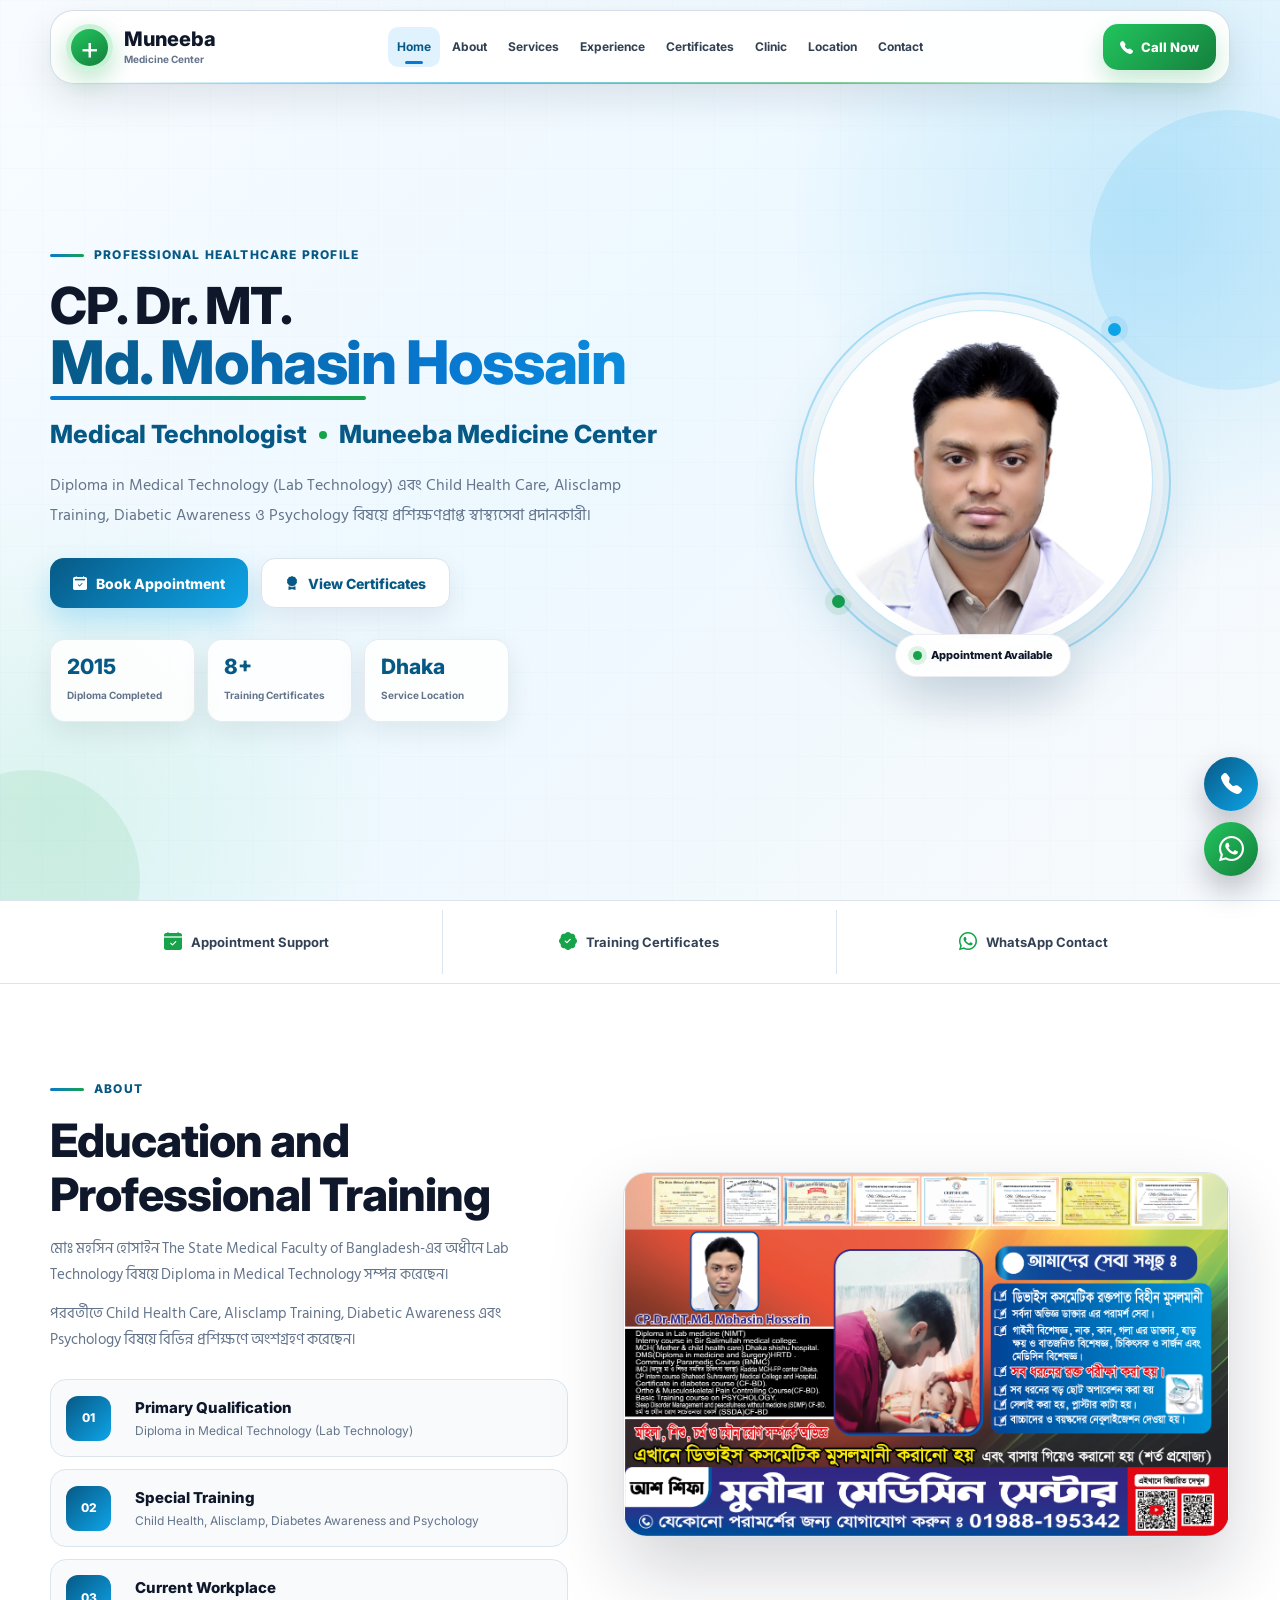
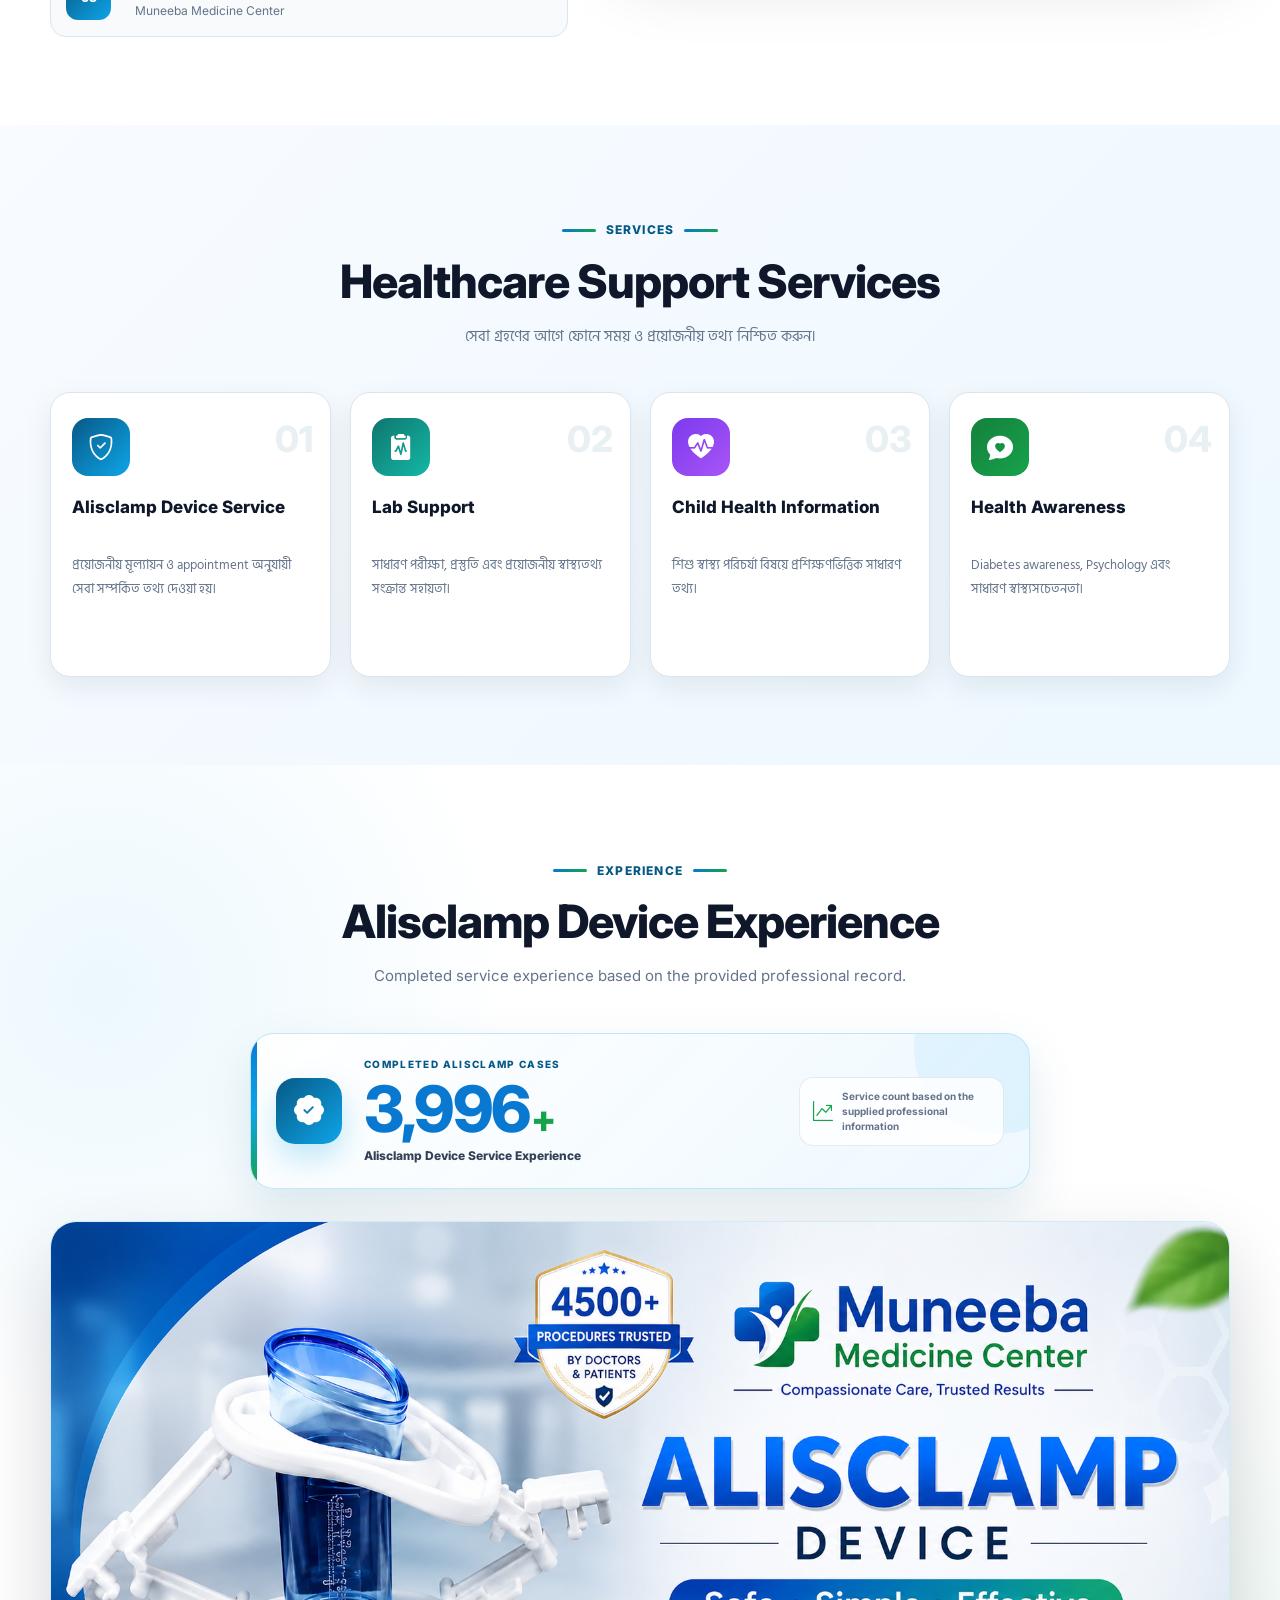
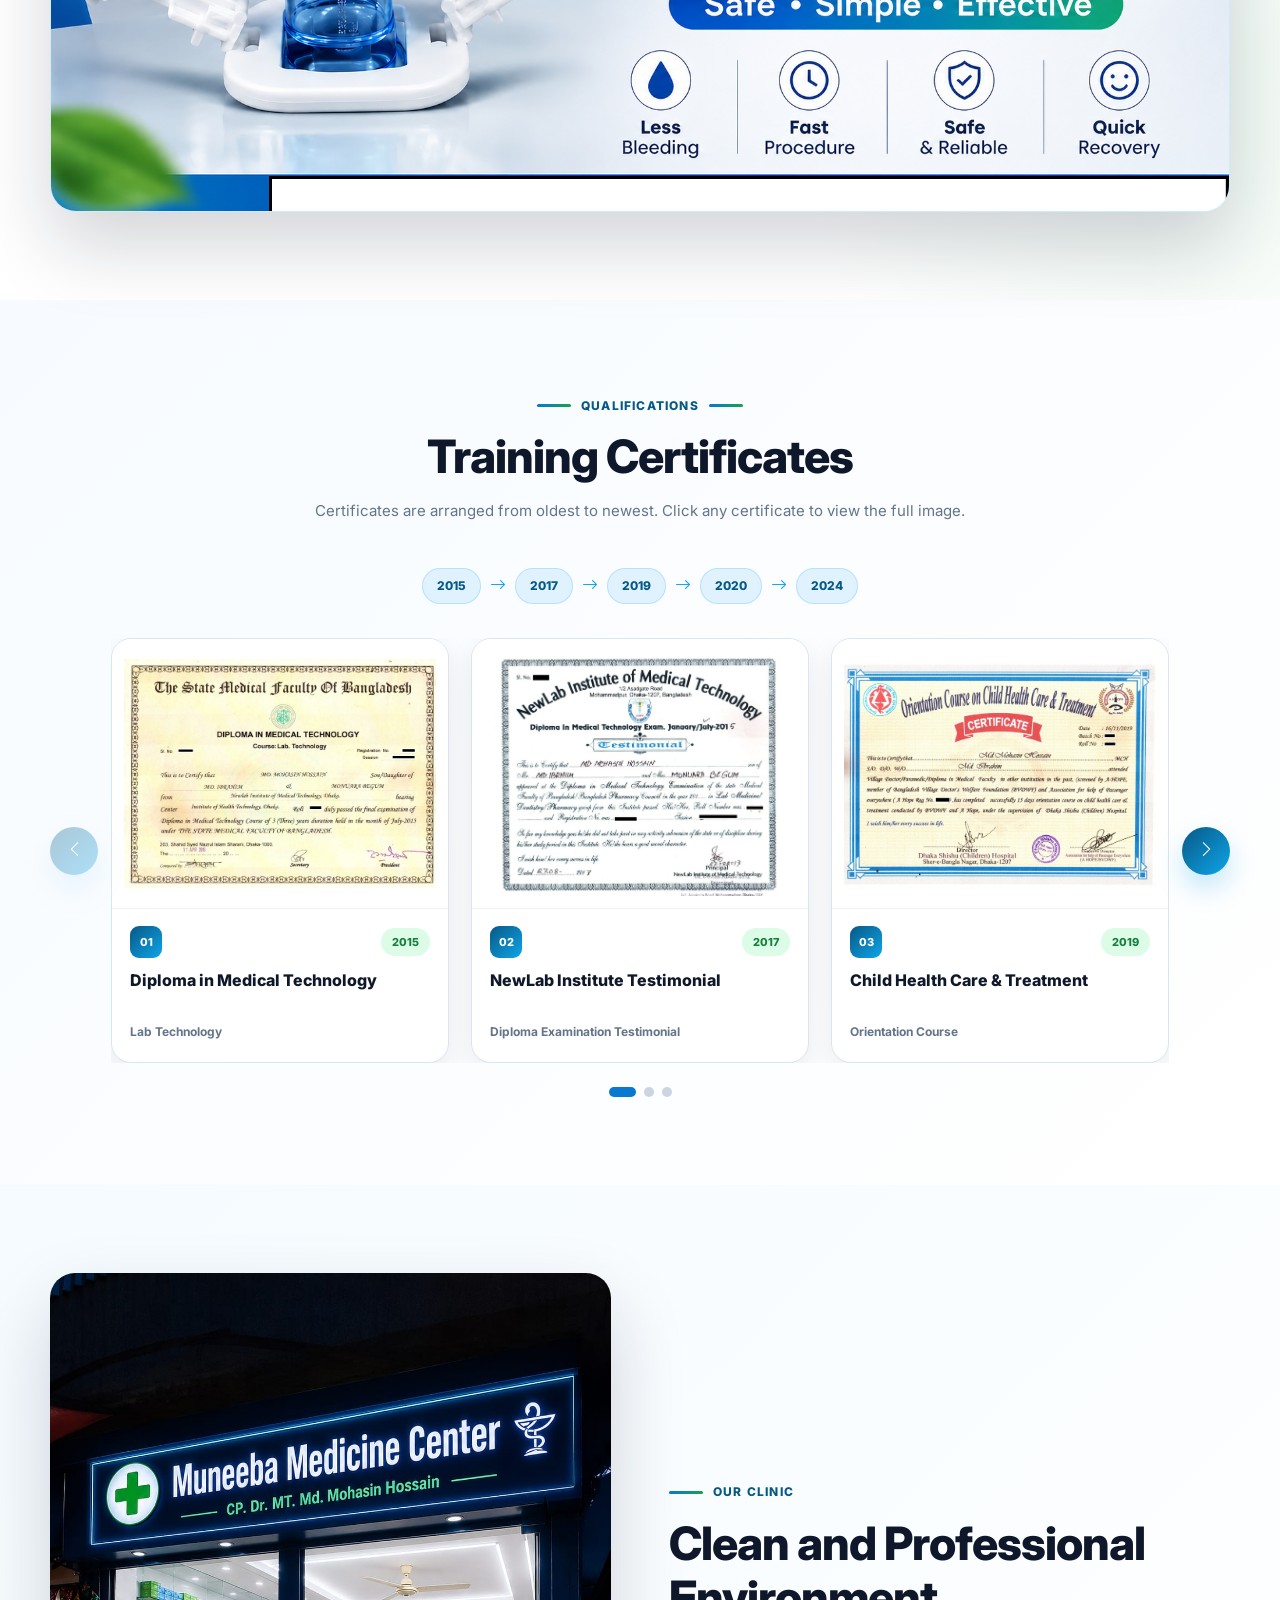
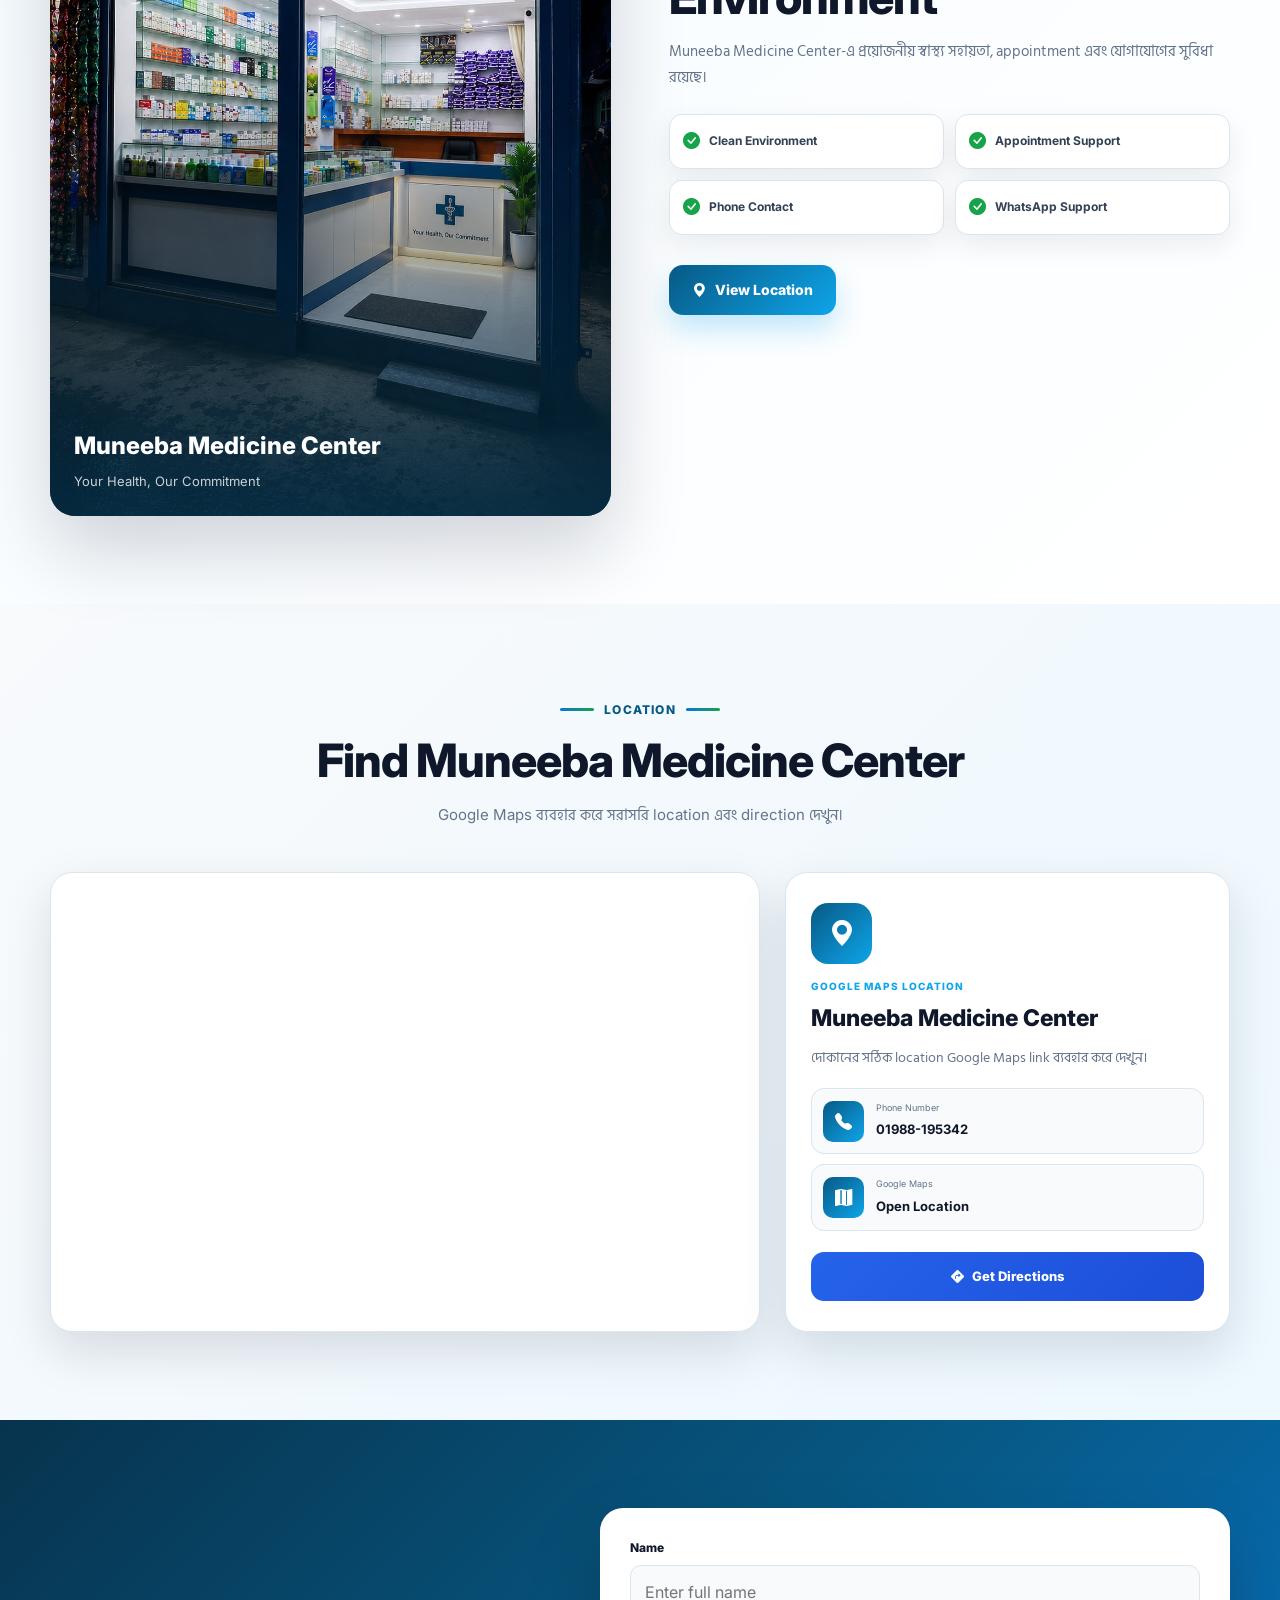
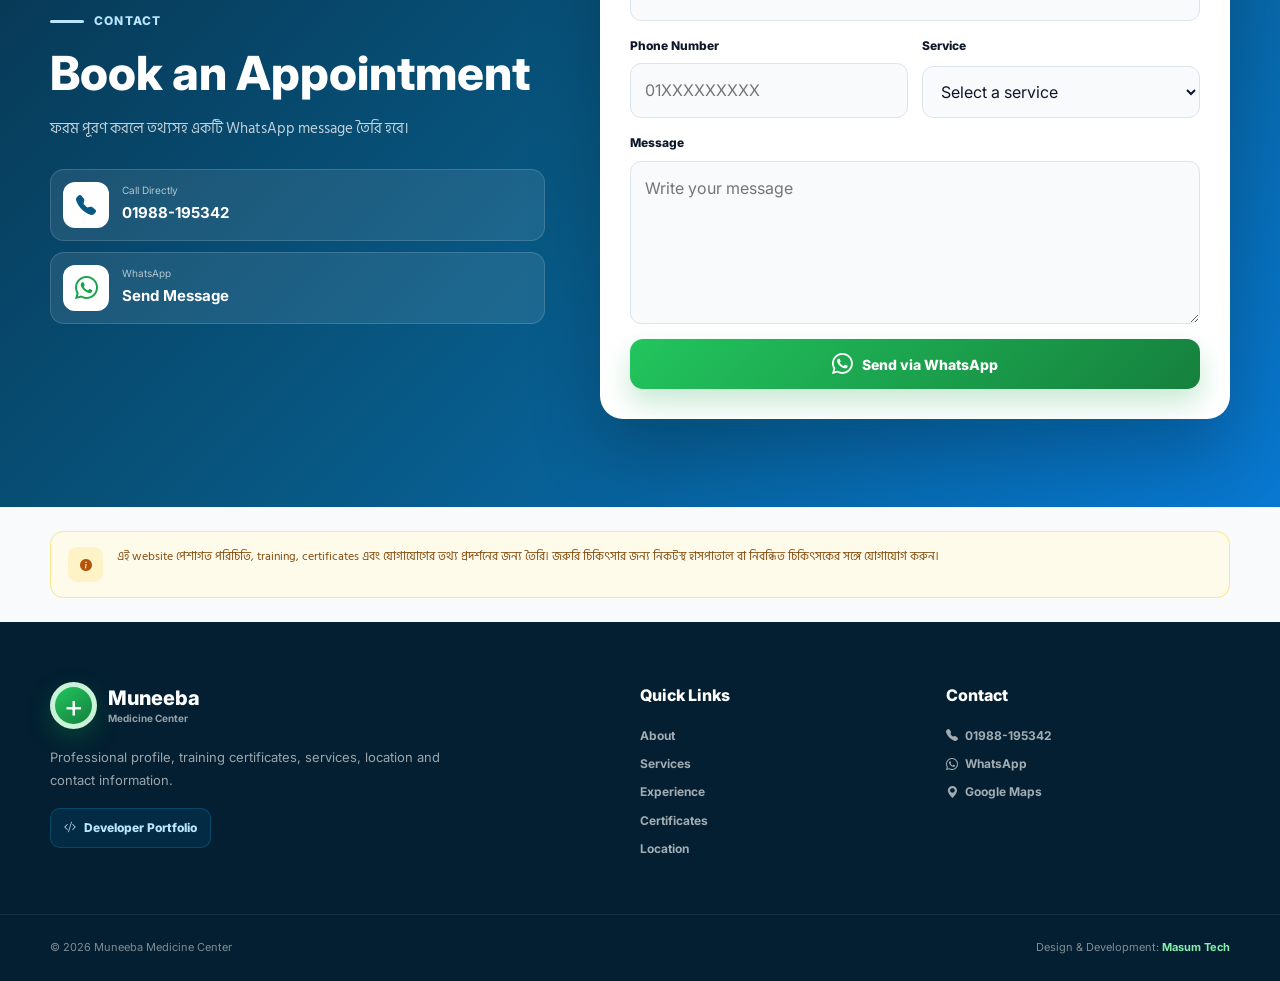
==== commit dbe5a6f0: "Update website design and add new photos" ====
--- a/index.html
+++ b/index.html
@@ -2,6 +2,13 @@
 <html lang="bn">
 <head>
     <meta charset="UTF-8">
+
+    <script>
+        if ("scrollRestoration" in history) {
+            history.scrollRestoration = "manual";
+        }
+        window.scrollTo(0, 0);
+    </script>
 
     <meta name="viewport"
           content="width=device-width, initial-scale=1.0">
@@ -214,7 +221,7 @@
 
                         Diploma in Medical Technology (Lab Technology)
                         এবং Child Health Care, Alisclamp Training,
-                        Diabetic Awareness ও Psychology বিষয়ে
+                        Diabetic Awareness ও Psychology বিষয়ে
                         প্রশিক্ষণপ্রাপ্ত স্বাস্থ্যসেবা প্রদানকারী।
 
                     </p>
@@ -250,7 +257,7 @@
 
                         <div class="stat-card">
 
-                            <strong>5+</strong>
+                            <strong>8+</strong>
                             <span>Training Certificates</span>
 
                         </div>
@@ -346,7 +353,7 @@
                     <p>
 
                         মোঃ মহসিন হোসাইন The State Medical Faculty
-                        of Bangladesh-এর অধীনে Lab Technology বিষয়ে
+                        of Bangladesh-এর অধীনে Lab Technology বিষয়ে
                         Diploma in Medical Technology সম্পন্ন করেছেন।
 
                     </p>
@@ -354,7 +361,7 @@
                     <p>
 
                         পরবর্তীতে Child Health Care, Alisclamp Training,
-                        Diabetic Awareness এবং Psychology বিষয়ে
+                        Diabetic Awareness এবং Psychology বিষয়ে
                         বিভিন্ন প্রশিক্ষণে অংশগ্রহণ করেছেন।
 
                     </p>
@@ -448,7 +455,7 @@
 
                     <p>
 
-                        সেবা গ্রহণের আগে ফোনে সময় ও প্রয়োজনীয়
+                        সেবা গ্রহণের আগে ফোনে সময় ও প্রয়োজনীয়
                         তথ্য নিশ্চিত করুন।
 
                     </p>
@@ -472,8 +479,8 @@
 
                         <p>
 
-                            প্রয়োজনীয় মূল্যায়ন ও appointment অনুযায়ী
-                            সেবা সম্পর্কিত তথ্য দেওয়া হয়।
+                            প্রয়োজনীয় মূল্যায়ন ও appointment অনুযায়ী
+                            সেবা সম্পর্কিত তথ্য দেওয়া হয়।
 
                         </p>
 
@@ -494,8 +501,8 @@
 
                         <p>
 
-                            সাধারণ পরীক্ষা, প্রস্তুতি এবং প্রয়োজনীয়
-                            স্বাস্থ্যতথ্য সংক্রান্ত সহায়তা।
+                            সাধারণ পরীক্ষা, প্রস্তুতি এবং প্রয়োজনীয়
+                            স্বাস্থ্যতথ্য সংক্রান্ত সহায়তা।
 
                         </p>
 
@@ -516,7 +523,7 @@
 
                         <p>
 
-                            শিশু স্বাস্থ্য পরিচর্যা বিষয়ে
+                            শিশু স্বাস্থ্য পরিচর্যা বিষয়ে
                             প্রশিক্ষণভিত্তিক সাধারণ তথ্য।
 
                         </p>
@@ -681,6 +688,9 @@
                     <span>2015</span>
                     <i class="bi bi-arrow-right"></i>
 
+                    <span>2017</span>
+                    <i class="bi bi-arrow-right"></i>
+
                     <span>2019</span>
                     <i class="bi bi-arrow-right"></i>
 
@@ -753,7 +763,50 @@
                             </article>
 
 
-                            <!-- Certificate 2 -->
+                            <!-- Certificate 2 (NEW) -->
+                            <article class="certificate-slide">
+
+                                <button type="button"
+                                        class="certificate-card"
+                                        data-image="photo/newlab-testimonial.jpg"
+                                        data-title="NewLab Institute Testimonial — 2017">
+
+                                    <div class="certificate-image">
+
+                                        <img src="photo/newlab-testimonial.jpg"
+                                             alt="NewLab Institute of Medical Technology Testimonial 2017"
+                                             loading="lazy">
+
+                                    </div>
+
+                                    <div class="certificate-content">
+
+                                        <div class="certificate-top">
+
+                                            <span class="certificate-number">
+                                                02
+                                            </span>
+
+                                            <span class="certificate-year">
+                                                2017
+                                            </span>
+
+                                        </div>
+
+                                        <h3>
+                                            NewLab Institute Testimonial
+                                        </h3>
+
+                                        <p>Diploma Examination Testimonial</p>
+
+                                    </div>
+
+                                </button>
+
+                            </article>
+
+
+                            <!-- Certificate 3 -->
                             <article class="certificate-slide">
 
                                 <button type="button"
@@ -774,7 +827,7 @@
                                         <div class="certificate-top">
 
                                             <span class="certificate-number">
-                                                02
+                                                03
                                             </span>
 
                                             <span class="certificate-year">
@@ -796,7 +849,7 @@
                             </article>
 
 
-                            <!-- Certificate 3 -->
+                            <!-- Certificate 4 -->
                             <article class="certificate-slide">
 
                                 <button type="button"
@@ -817,7 +870,7 @@
                                         <div class="certificate-top">
 
                                             <span class="certificate-number">
-                                                03
+                                                04
                                             </span>
 
                                             <span class="certificate-year">
@@ -839,7 +892,7 @@
                             </article>
 
 
-                            <!-- Certificate 4 -->
+                            <!-- Certificate 5 -->
                             <article class="certificate-slide">
 
                                 <button type="button"
@@ -860,7 +913,7 @@
                                         <div class="certificate-top">
 
                                             <span class="certificate-number">
-                                                04
+                                                05
                                             </span>
 
                                             <span class="certificate-year">
@@ -882,7 +935,93 @@
                             </article>
 
 
-                            <!-- Certificate 5 -->
+                            <!-- Certificate 6 (NEW) -->
+                            <article class="certificate-slide">
+
+                                <button type="button"
+                                        class="certificate-card"
+                                        data-image="photo/snakebite-insect-awareness.jpg"
+                                        data-title="Snakebite, Animal & Insect Sting Awareness — 2024">
+
+                                    <div class="certificate-image">
+
+                                        <img src="photo/snakebite-insect-awareness.jpg"
+                                             alt="Snakebite, Animal, And Insect Sting Awareness Certificate 2024"
+                                             loading="lazy">
+
+                                    </div>
+
+                                    <div class="certificate-content">
+
+                                        <div class="certificate-top">
+
+                                            <span class="certificate-number">
+                                                06
+                                            </span>
+
+                                            <span class="certificate-year">
+                                                2024
+                                            </span>
+
+                                        </div>
+
+                                        <h3>
+                                            Snakebite & Insect Sting Awareness
+                                        </h3>
+
+                                        <p>Awareness Training (SAIS)</p>
+
+                                    </div>
+
+                                </button>
+
+                            </article>
+
+
+                            <!-- Certificate 7 (NEW) -->
+                            <article class="certificate-slide">
+
+                                <button type="button"
+                                        class="certificate-card"
+                                        data-image="photo/sleep-disorder-management.jpg"
+                                        data-title="Sleep Disorder Management — 2024">
+
+                                    <div class="certificate-image">
+
+                                        <img src="photo/sleep-disorder-management.jpg"
+                                             alt="Sleep Disorder Management and Peacefulness Without Medicine Certificate 2024"
+                                             loading="lazy">
+
+                                    </div>
+
+                                    <div class="certificate-content">
+
+                                        <div class="certificate-top">
+
+                                            <span class="certificate-number">
+                                                07
+                                            </span>
+
+                                            <span class="certificate-year">
+                                                2024
+                                            </span>
+
+                                        </div>
+
+                                        <h3>
+                                            Sleep Disorder Management
+                                        </h3>
+
+                                        <p>Peacefulness Without Medicine (SDMP)</p>
+
+                                    </div>
+
+                                </button>
+
+                            </article>
+
+
+                            <!-- Certificate 8 -->
                             <article class="certificate-slide">
 
                                 <button type="button"
@@ -903,7 +1042,7 @@
                                         <div class="certificate-top">
 
                                             <span class="certificate-number">
-                                                05
+                                                08
                                             </span>
 
                                             <span class="certificate-year">
@@ -990,9 +1129,9 @@
 
                     <p>
 
-                        Muneeba Medicine Center-এ প্রয়োজনীয়
-                        স্বাস্থ্য সহায়তা, appointment এবং যোগাযোগের
-                        সুবিধা রয়েছে।
+                        Muneeba Medicine Center-এ প্রয়োজনীয়
+                        স্বাস্থ্য সহায়তা, appointment এবং যোগাযোগের
+                        সুবিধা রয়েছে।
 
                     </p>
 
